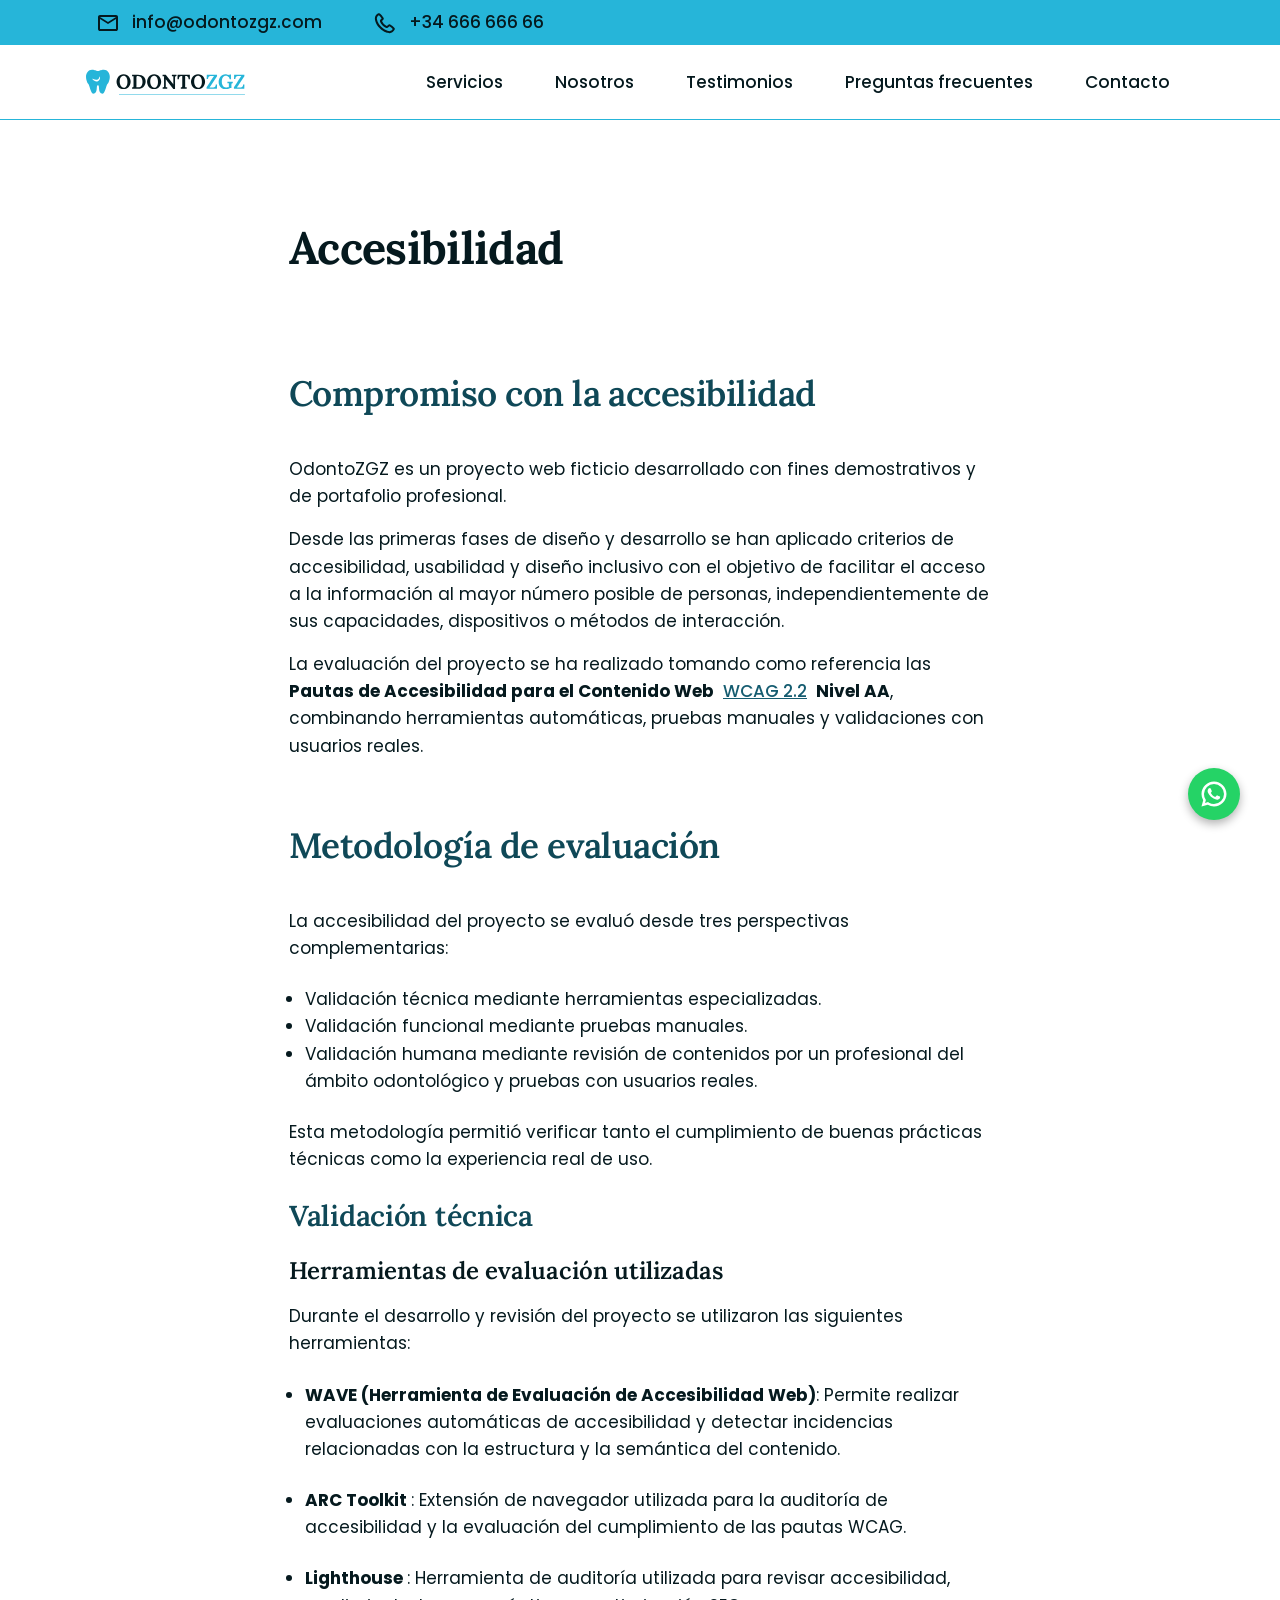
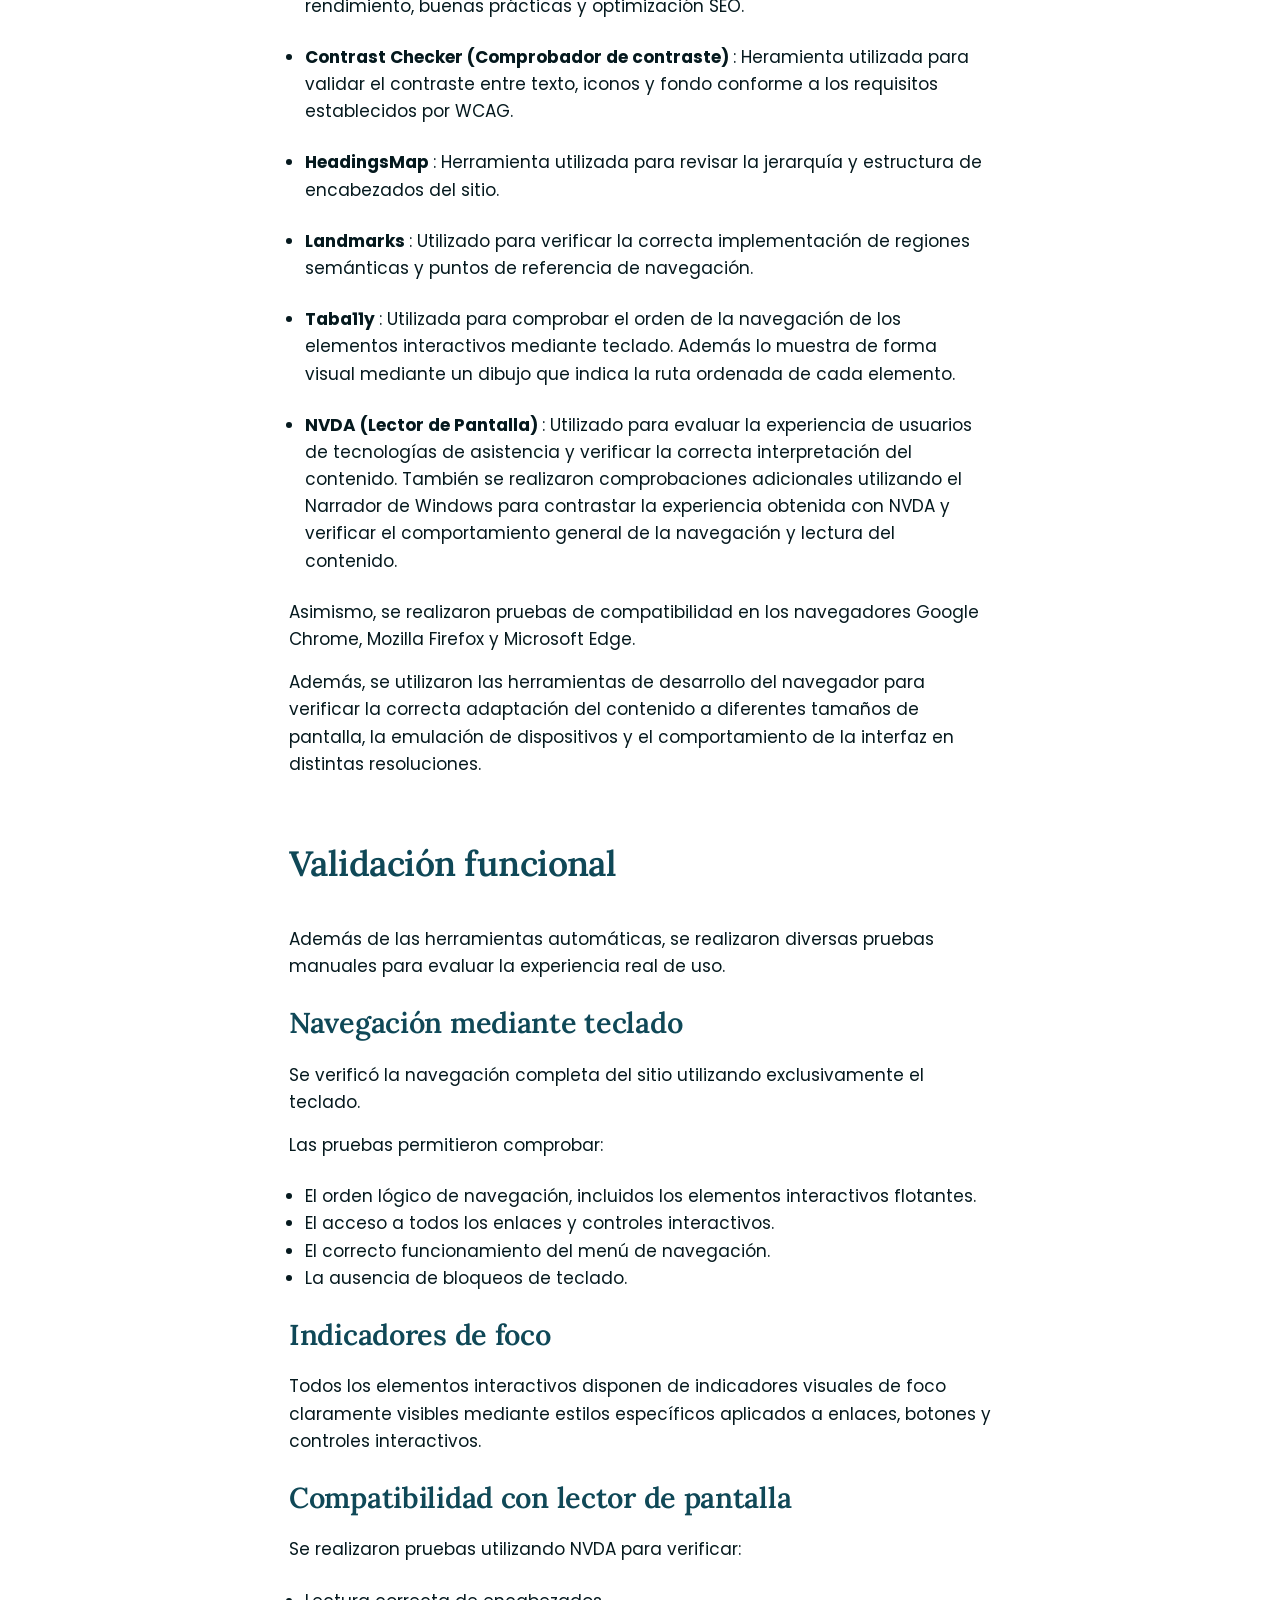
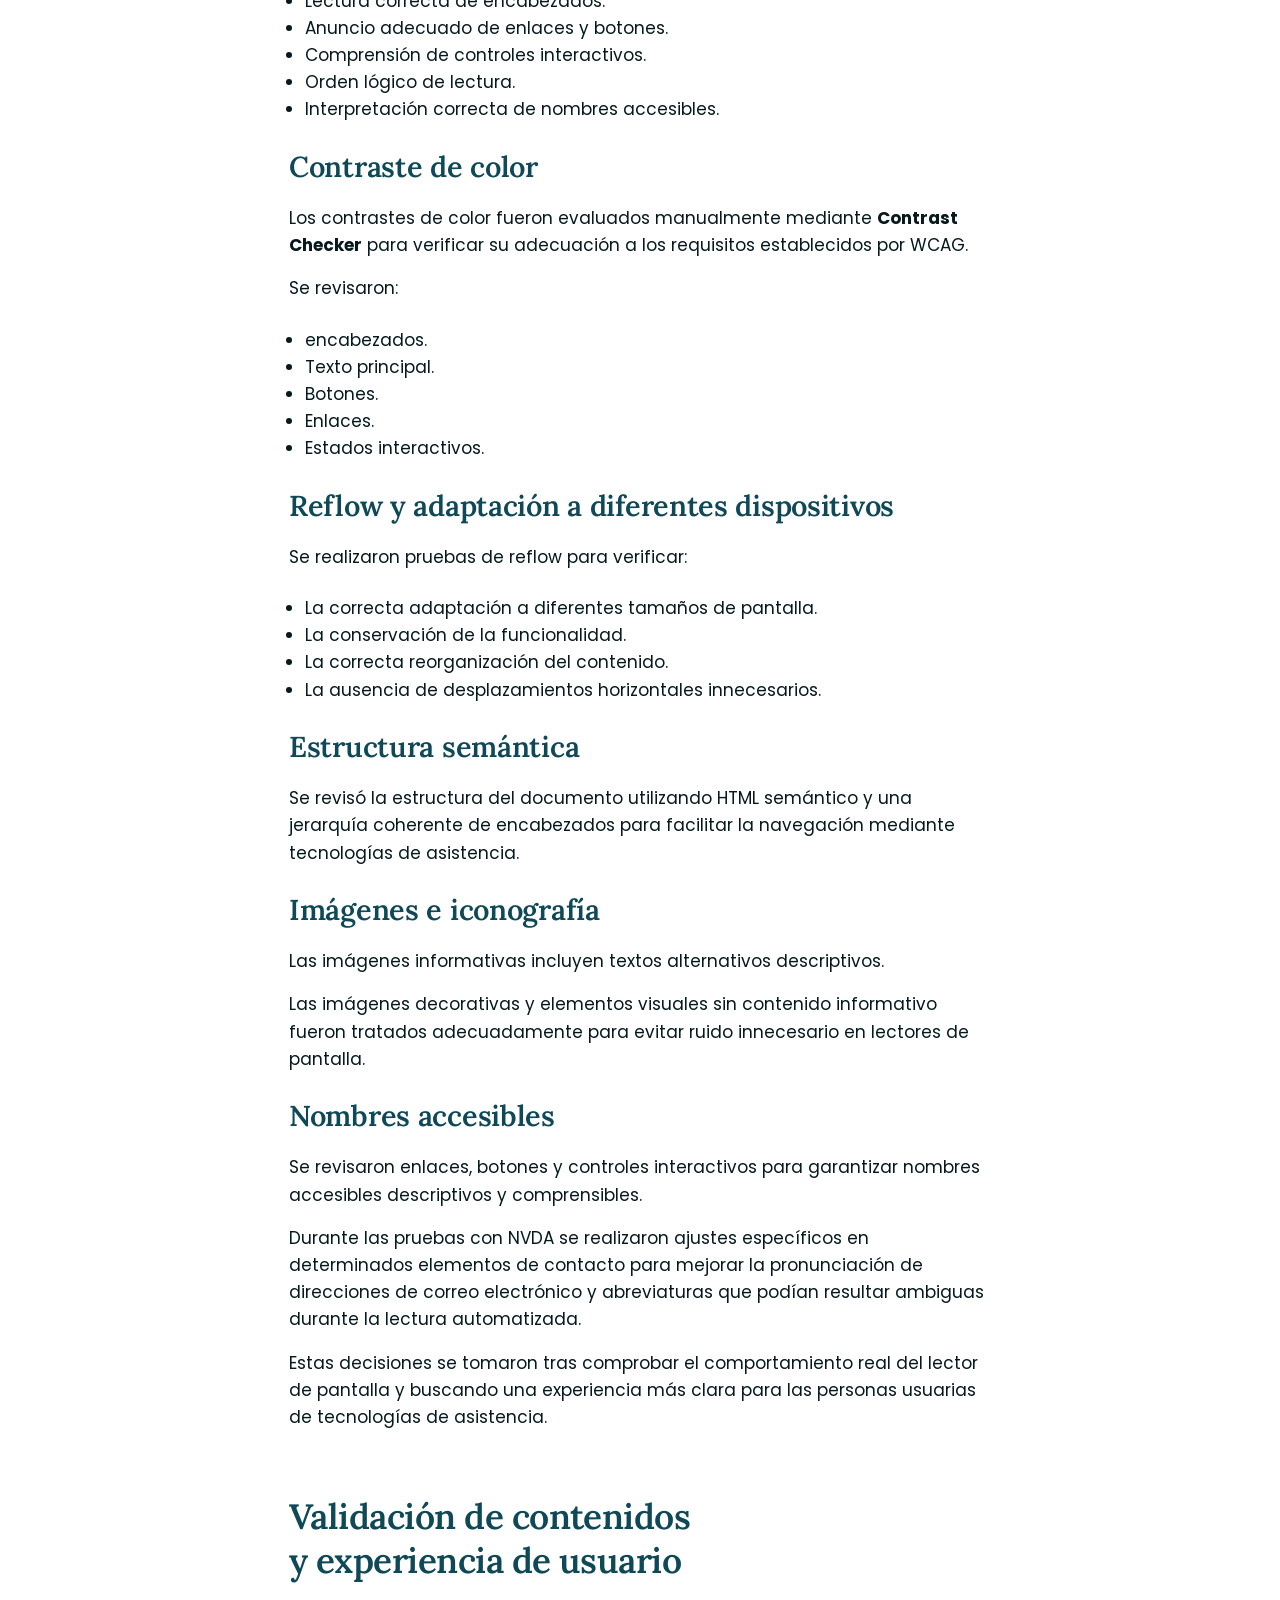
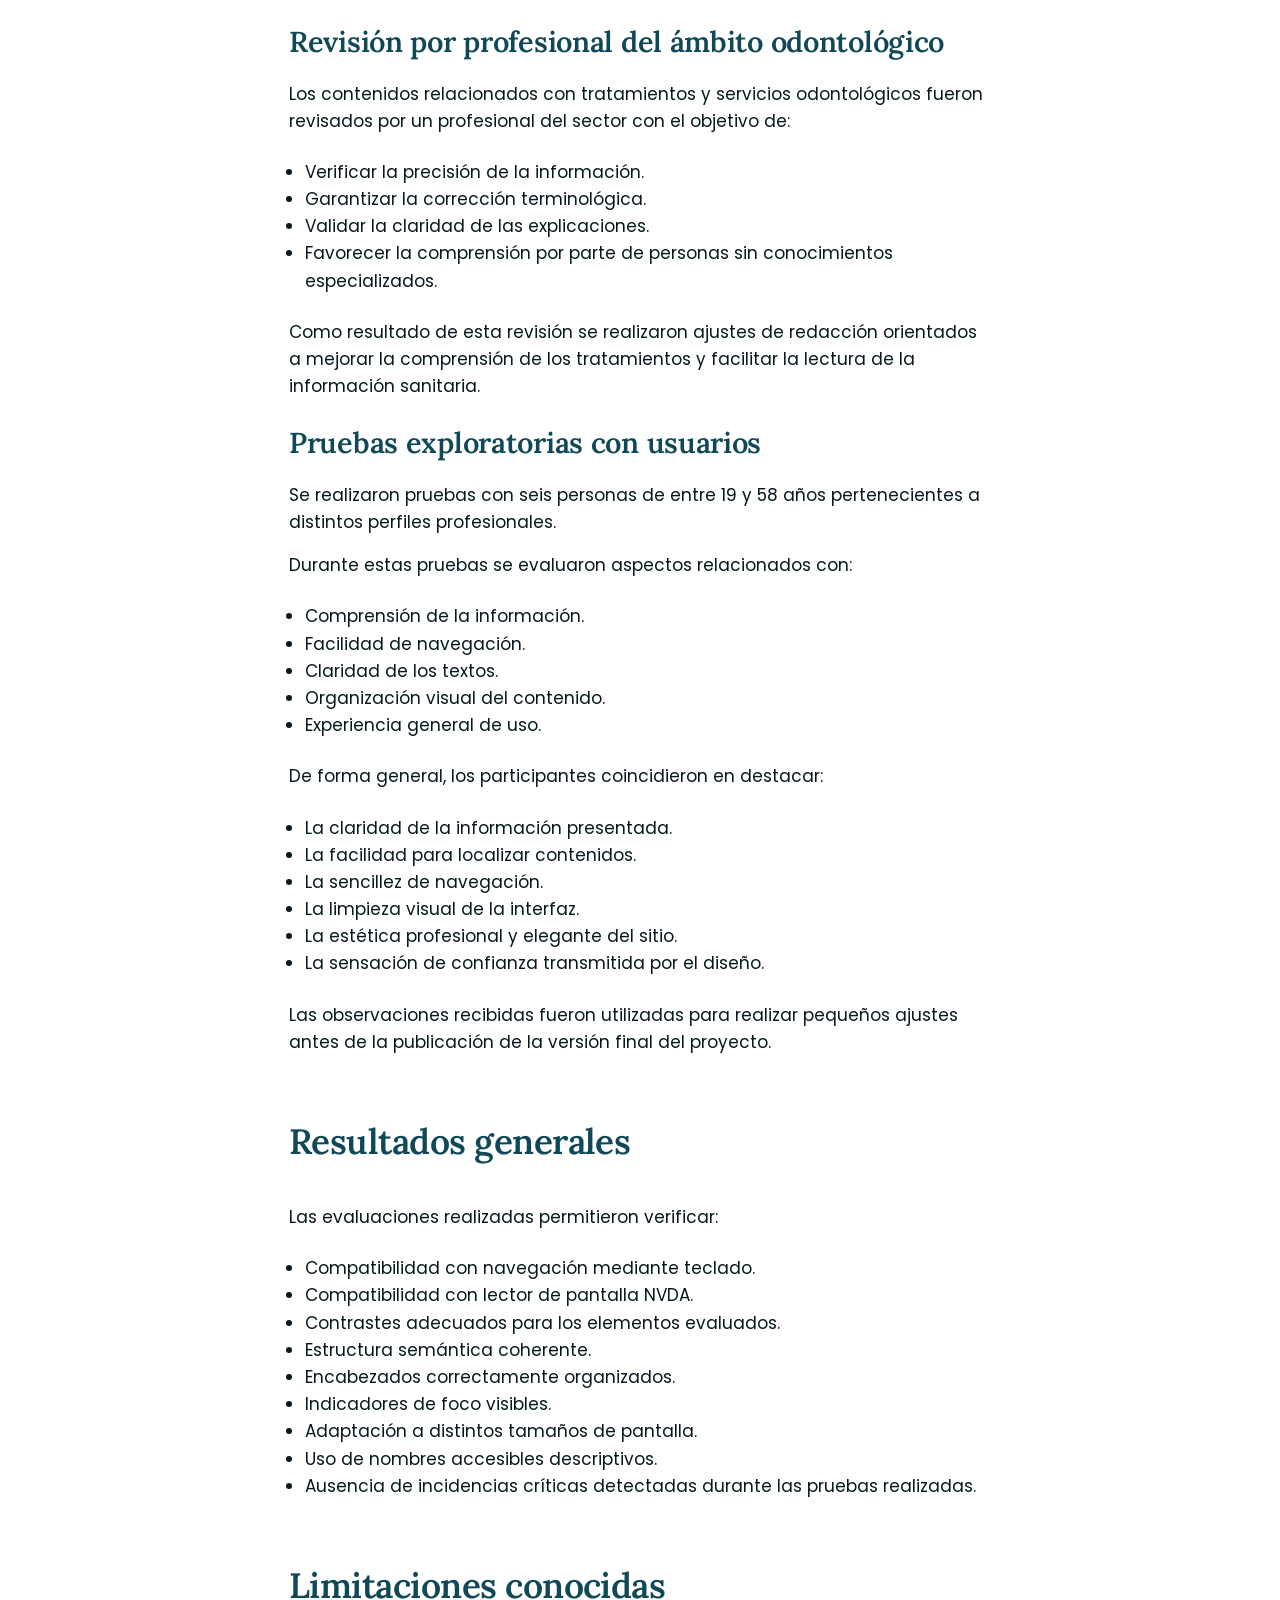
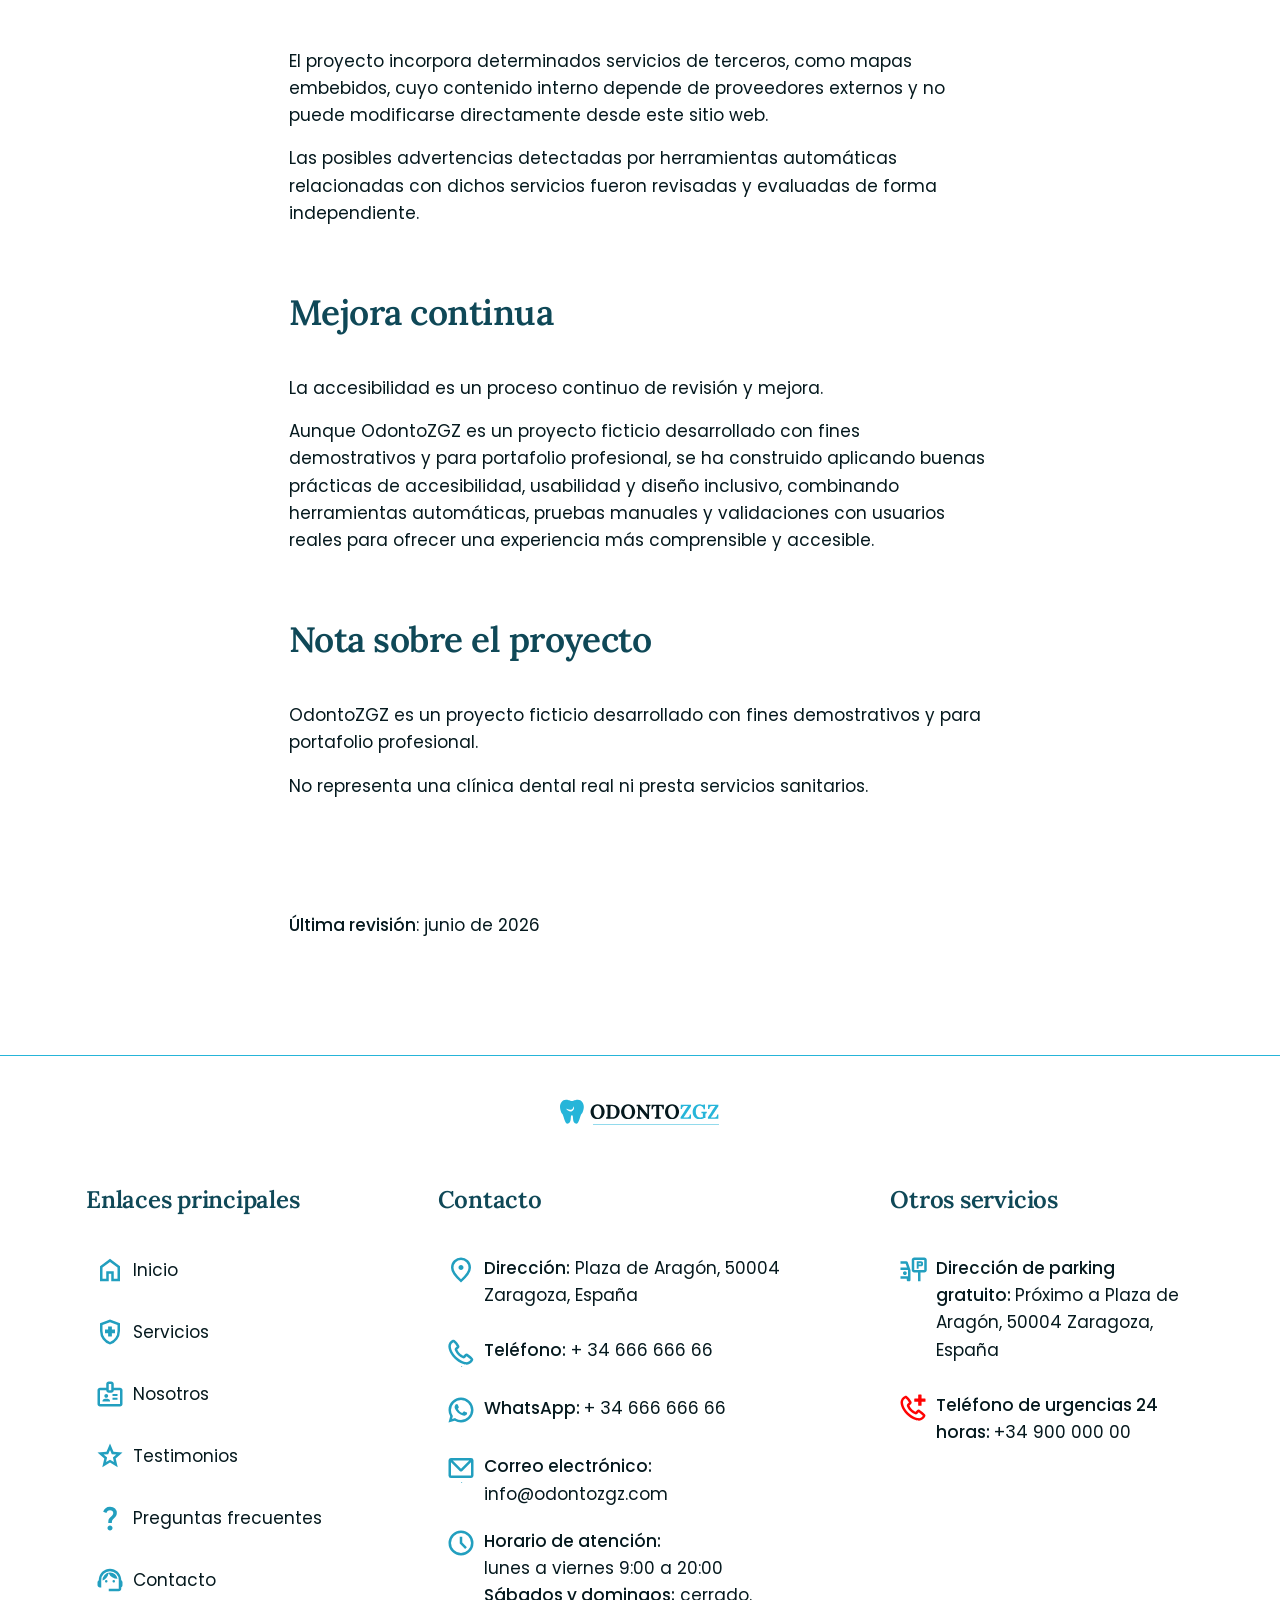
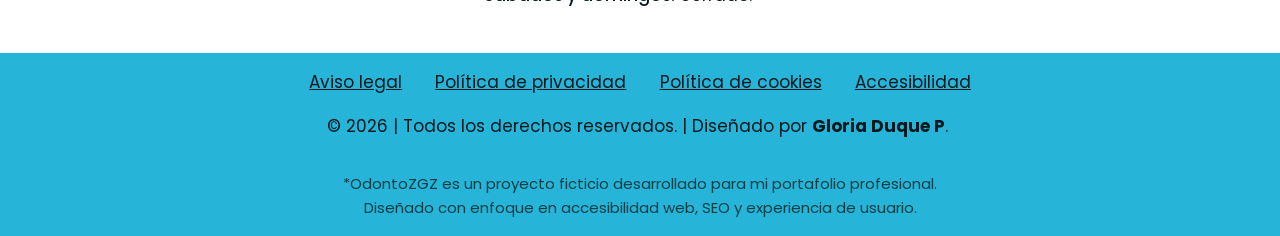
==== legales-accesibilidad/accesibilidad.html @ ca75ba1e "Add files via upload" ====
<!doctype html>
<html lang="es" class="no-js">

<head>
    <meta charset="UTF-8">
    <script>
        document.documentElement.classList.remove('no-js');
        document.documentElement.classList.add('js');
    </script>
    <meta name="viewport" content="width=device-width, initial-scale=1.0">
    <title>Accesibilidad | OdontoZGZ</title>
    <meta name="robots" content="noindex nofollow">
    <meta name="description"
        content="Proyecto web ficticio de clínica dental OdontoZGZ en Zaragoza, desarrollado para portafolio profesional de diseño UX/UI, accesilidad web, SEO y arquitectura de la información">
    <!--FAVICON-->
    <link rel="icon" type="image/png" href="../favicon-96x96.png" sizes="96x96">
    <link rel="icon" type="image/svg+xml" href="../favicon.svg">
    <link rel="shortcut icon" href="../favicon.ico">
    <link rel="apple-touch-icon" sizes="180x180" href="../apple-touch-icon.png">
    <meta name="apple-mobile-web-app-title" content="OdontoZGZ">
    <meta name="theme-color" content="#26B5D9">
    <link rel="manifest" href="../site.webmanifest">
    <!--GOOGLE FONTS-->
    <link rel="preconnect" href="https://fonts.googleapis.com">
    <link rel="preconnect" href="https://fonts.gstatic.com" crossorigin>
    <link
        href="https://fonts.googleapis.com/css2?family=Lora:ital,wght@0,400..700;1,400..700&family=Poppins:ital,wght@0,400;0,500;0,600;1,400;1,500&display=swap"
        rel="stylesheet">
    <link rel="stylesheet" href="../assets/css/styles.css">
</head>

<body id="scroll-top">
    <a class="skip-link" href="#main-content">Ir al Contenido</a>
    <header>
        <div class="header-superior">
            <div class="container">
                <div class="wrapper-enlaces-header-sup">
                    <a class="icono-enlace-header-super" href="mailto:info@odontozgz.com"
                        aria-label="Correo electrónico: info arroba odonto Z G Z punto com">
                        <img src="../assets/img/icon-correo-electronico-header.svg"
                            alt=""><span>info@odontozgz.com</span></a>
                    <a class="icono-enlace-header-super" href="tel:+3466666666">
                        <img src="../assets/img/icon-telefono-header.svg" alt=""><span class="sr-only">Teléfono:</span>
                        +34
                        666 666 66</a>
                </div>
            </div>
        </div>
        <div class="header-principal">
            <div class="container">
                <nav class="nav-principal">
                    <a class="logo" href="../index.html" aria-label="Página principal">
                        <img src="../assets/img/logo.svg" alt="OdontoZGZ" width="318" height="51">
                    </a>
                    <!--enlace icono-telefon-->
                    <div class="toggle-enlace-telef">
                        <a class="icono-enlace-tel-movil" href="tel:+3466666666"
                            aria-label="Llámanos al teléfono +34 666 666 66">
                            <svg aria-hidden="true" focusable="false" xmlns="http://www.w3.org/2000/svg" width="24"
                                height="24" viewBox="0 0 24 24">
                                <g fill="#26B5D9" fill-rule="evenodd">
                                    <path
                                        d="m12.593 23.258l-.011.002l-.071.035l-.02.004l-.014-.004l-.071-.035q-.016-.005-.024.005l-.004.01l-.017.428l.005.02l.01.013l.104.074l.015.004l.012-.004l.104-.074l.012-.016l.004-.017l-.017-.427q-.004-.016-.017-.018m.265-.113l-.013.002l-.185.093l-.01.01l-.003.011l.018.43l.005.012l.008.007l.201.093q.019.005.029-.008l.004-.014l-.034-.614q-.005-.018-.02-.022m-.715.002a.02.02 0 0 0-.027.006l-.006.014l-.034.614q.001.018.017.024l.015-.002l.201-.093l.01-.008l.004-.011l.017-.43l-.003-.012l-.01-.01z" />
                                    <path fill=""
                                        d="M8.172 15.829c3.845 3.845 7.408 4.266 8.454 4.305c1.264.046 2.554-.986 3.112-2.043c-.89-1.044-2.049-1.854-3.318-2.732c-.749.748-1.672 2.138-2.901 1.64c-.699-.281-2.425-1.076-3.933-2.585S7.283 11.18 7 10.482c-.498-1.231.896-2.156 1.645-2.905c-.878-1.29-1.674-2.479-2.716-3.324c-1.072.56-2.11 1.84-2.063 3.121c.039 1.046.46 4.609 4.306 8.455m8.38 6.304c-1.44-.053-5.521-.617-9.795-4.89c-4.273-4.274-4.836-8.354-4.89-9.795c-.08-2.196 1.602-4.329 3.545-5.162a1.47 1.47 0 0 1 1.445.159c1.608 1.173 2.717 2.95 3.67 4.342A1.504 1.504 0 0 1 10.35 8.7l-1.356 1.357C9.309 10.752 9.95 11.95 11 13s2.248 1.691 2.944 2.006l1.355-1.356a1.5 1.5 0 0 1 1.918-.171c1.42.984 3.088 2.077 4.304 3.634a1.47 1.47 0 0 1 .189 1.485c-.837 1.953-2.955 3.616-5.158 3.535" />
                                </g>
                            </svg><span class="contact-link-header">Llámanos</span></a>
                        <button class="menu-toggle" aria-expanded="false" aria-controls="nav-list"
                            aria-label="Abrir menú">
                            <svg class="icon-burguer" aria-hidden="true" focusable="false" role="presentation"
                                xmlns="http://www.w3.org/2000/svg" height="1.5rem" viewBox="0 -960 960 960"
                                width="1.5rem" fill="#021518">
                                <path d="M120-240v-80h720v80H120Zm0-200v-80h720v80H120Zm0-200v-80h720v80H120Z" />
                            </svg>
                            <svg class="icon-close" aria-hidden="true" focusable="false"
                                xmlns="http://www.w3.org/2000/svg" height="1.5rem" viewBox="0 -960 960 960"
                                width="1.5rem" fill="#021518">
                                <path
                                    d="m256-200-56-56 224-224-224-224 56-56 224 224 224-224 56 56-224 224 224 224-56 56-224-224-224 224Z" />
                            </svg>
                        </button>
                    </div>

                    <ul id="nav-list" class="nav-links">
                        <li class="item-inicio">
                            <a class="nav-menu-principal" href="../index.html">Inicio</a>
                        </li>
                        <li>
                            <a class="nav-menu-principal" href="../index.html#servicios">Servicios</a>
                        </li>
                        <li>
                            <a class="nav-menu-principal" href="../index.html#nosotros">Nosotros</a>
                        </li>
                        <li>
                            <a class="nav-menu-principal" href="../index.html#testimonios">Testimonios</a>
                        </li>
                        <li>
                            <a class="nav-menu-principal" href="../index.html#faq">Preguntas frecuentes</a>
                        </li>
                        <li>
                            <a class="nav-menu-principal" href="../index.html#contacto">Contacto</a>
                        </li>
                    </ul>
                </nav>
            </div>
        </div>
    </header>
    <main id="main-content" tabindex="-1">
        <div class="container-legales">
            <h1 class="titulo-legal">Accesibilidad</h1>
            <div>
                <h2 class="titulo-legal">Compromiso con la accesibilidad</h2>
                <p>OdontoZGZ es un proyecto web ficticio desarrollado con fines demostrativos y de portafolio
                    profesional.
                </p>
                <p>Desde las primeras fases de diseño y desarrollo se han aplicado criterios de accesibilidad,
                    usabilidad y
                    diseño
                    inclusivo con el objetivo de facilitar el acceso a la información al mayor número posible de
                    personas,
                    independientemente de sus capacidades, dispositivos o métodos de interacción.</p>
                <p>
                    La evaluación del proyecto se ha realizado tomando como referencia las
                    <strong>Pautas de Accesibilidad para el Contenido Web</strong>
                    <a class="enlace-legal-contenido" href="https://www.w3.org/TR/WCAG22/"
                        aria-label="WCAG 2.2, se abre en una nueva pestaña" target="_blank"
                        rel="noreferrer noopener">WCAG 2.2</a> <strong>Nivel AA</strong>, combinando
                    herramientas
                    automáticas, pruebas manuales y validaciones con usuarios reales.
                </p>
                <h2 class="titulo-legal">Metodología de evaluación</h2>
                <p>La accesibilidad del proyecto se evaluó desde tres perspectivas complementarias:
                </p>
                <ul class="lista-legal">
                    <li>Validación técnica mediante herramientas especializadas.</li>
                    <li>Validación funcional mediante pruebas manuales.</li>
                    <li>Validación humana mediante revisión de contenidos por un profesional del ámbito odontológico y
                        pruebas con usuarios
                        reales.</li>
                </ul>
                <p>Esta metodología permitió verificar tanto el cumplimiento de buenas prácticas técnicas como la
                    experiencia real de uso.
                </p>
                <h3>Validación técnica
                </h3>
                <h4>Herramientas de evaluación utilizadas</h4>
                Durante el desarrollo y revisión del proyecto se utilizaron las siguientes herramientas:
                <ul class="lista-herramientas lista-legal">
                    <li class="item-herramienta">
                        <strong>WAVE (Herramienta de Evaluación de Accesibilidad Web)</strong>:
                        Permite realizar evaluaciones automáticas de accesibilidad y detectar incidencias relacionadas
                        con la estructura y
                        la semántica del contenido.
                    </li>
                    <li class="item-herramienta">
                        <strong>
                            ARC Toolkit
                        </strong>:
                        Extensión de navegador utilizada para la auditoría de accesibilidad y la evaluación del
                        cumplimiento de las pautas WCAG.

                    </li>
                    <li class="item-herramienta">
                        <strong>
                            Lighthouse
                        </strong>:
                        Herramienta de auditoría utilizada para revisar accesibilidad,
                        rendimiento, buenas prácticas y optimización SEO.

                    </li>
                    <li class="item-herramienta">
                        <strong>
                            Contrast Checker (Comprobador de contraste)
                        </strong>:
                        Heramienta utilizada para validar el contraste entre texto, iconos y fondo conforme a los
                        requisitos establecidos por WCAG.

                    </li>
                    <li class="item-herramienta">
                        <strong>
                            HeadingsMap
                        </strong>:
                        Herramienta utilizada para revisar la jerarquía y estructura de
                        encabezados del sitio.

                    </li>
                    <li class="item-herramienta">
                        <strong>
                            Landmarks
                        </strong>:
                        Utilizado para verificar la correcta implementación de regiones
                        semánticas y puntos de referencia de navegación.

                    </li>
                    <li class="item-herramienta">
                        <strong>
                            Taba11y
                        </strong>:
                        Utilizada para comprobar el orden de la navegación de los elementos interactivos
                        mediante
                        teclado. Además lo muestra de forma visual mediante un dibujo que indica la ruta
                        ordenada de
                        cada elemento.

                    </li>
                    <li class="item-herramienta">
                        <strong>
                            NVDA (Lector de Pantalla)
                        </strong>:
                        Utilizado para evaluar la
                        experiencia de usuarios de tecnologías de asistencia y verificar la
                        correcta interpretación del contenido. También se realizaron comprobaciones adicionales
                        utilizando el Narrador de Windows para
                        contrastar la experiencia obtenida con NVDA y verificar el comportamiento general de la
                        navegación y lectura del contenido.
                    </li>

                </ul>

                <p>Asimismo, se realizaron pruebas de compatibilidad en los navegadores Google Chrome, Mozilla Firefox y
                    Microsoft Edge.</p>
                <p>Además, se utilizaron las herramientas de desarrollo del navegador para verificar la correcta
                    adaptación del contenido a
                    diferentes tamaños de pantalla, la emulación de dispositivos y el comportamiento de la interfaz en
                    distintas
                    resoluciones.</p>
                <h2 class="titulo-legal">Validación funcional</h2>
                <p>Además de las herramientas automáticas, se realizaron diversas pruebas manuales para evaluar la
                    experiencia real de uso.</p>
                <h3>Navegación mediante teclado
                </h3>
                <p>Se verificó la navegación completa del sitio utilizando exclusivamente el teclado.</p>
                <p>Las pruebas permitieron comprobar:
                </p>
                <ul class="lista-legal">
                    <li>El orden lógico de navegación, incluidos los elementos interactivos flotantes.
                    </li>
                    <li>El acceso a todos los enlaces y controles interactivos.
                    </li>
                    <li>El correcto funcionamiento del menú de navegación.
                    </li>
                    <li>La ausencia de bloqueos de teclado.</li>

                </ul>
                <h3>Indicadores de foco
                </h3>
                <p>Todos los elementos interactivos disponen de indicadores visuales de foco claramente visibles
                    mediante estilos
                    específicos aplicados a enlaces, botones y controles interactivos.
                </p>
                <h3>Compatibilidad con lector de pantalla</h3>

                <p>Se realizaron pruebas utilizando NVDA para verificar:
                </p>
                <ul class="lista-legal">
                    <li>Lectura correcta de encabezados.
                    </li>
                    <li>Anuncio adecuado de enlaces y botones.</li>
                    <li>Comprensión de controles interactivos.</li>
                    <li>Orden lógico de lectura.</li>
                    <li>Interpretación correcta de nombres accesibles.</li>
                </ul>
                <h3>Contraste de color</h3>
                <p>Los contrastes de color fueron evaluados manualmente mediante <strong>Contrast Checker</strong> para
                    verificar su adecuación a los
                    requisitos establecidos por WCAG.
                </p>
                <p>Se revisaron:</p>
                <ul class="lista-legal">
                    <li>encabezados.</li>
                    <li>Texto principal.</li>
                    <li>Botones.</li>
                    <li>Enlaces.</li>
                    <li>Estados interactivos.</li>
                </ul>
                <h3>Reflow y adaptación a diferentes dispositivos
                </h3>
                <p>Se realizaron pruebas de reflow para verificar:
                </p>
                <ul class="lista-legal">
                    <li>La correcta adaptación a diferentes tamaños de pantalla.</li>
                    <li>La conservación de la funcionalidad.
                    </li>
                    <li>La correcta reorganización del contenido.
                    </li>
                    <li>La ausencia de desplazamientos horizontales innecesarios.
                    </li>
                </ul>
                <h3>Estructura semántica</h3>
                <p>Se revisó la estructura del documento utilizando HTML semántico y una jerarquía coherente de
                    encabezados para facilitar
                    la navegación mediante tecnologías de asistencia.
                </p>
                <h3>Imágenes e iconografía
                </h3>
                <p>Las imágenes informativas incluyen textos alternativos descriptivos.
                </p>
                <p>Las imágenes decorativas y elementos visuales sin contenido informativo fueron tratados adecuadamente
                    para evitar ruido
                    innecesario en lectores de pantalla.
                </p>
                <h3>Nombres accesibles</h3>
                <p>Se revisaron enlaces, botones y controles interactivos para garantizar nombres accesibles
                    descriptivos y comprensibles.</p>
                <p>Durante las pruebas con NVDA se realizaron ajustes específicos en determinados elementos de contacto
                    para mejorar la
                    pronunciación de direcciones de correo electrónico y abreviaturas que podían resultar ambiguas
                    durante la lectura
                    automatizada.</p>
                <p>Estas decisiones se tomaron tras comprobar el comportamiento real del lector de pantalla y buscando
                    una experiencia más
                    clara para las personas usuarias de tecnologías de asistencia.
                </p>
                <h2 class="titulo-legal">Validación de contenidos y experiencia de usuario
                </h2>
                <h3>Revisión por profesional del ámbito odontológico</h3>
                <p>Los contenidos relacionados con tratamientos y servicios odontológicos fueron revisados por un
                    profesional del sector
                    con el objetivo de:
                </p>
                <ul class="lista-legal">
                    <li>Verificar la precisión de la información.
                    </li>
                    <li>Garantizar la corrección terminológica.
                    </li>
                    <li>Validar la claridad de las explicaciones.</li>
                    <li>Favorecer la comprensión por parte de personas sin conocimientos especializados.
                    </li>
                </ul>
                <p>Como resultado de esta revisión se realizaron ajustes de redacción orientados a mejorar la
                    comprensión de los
                    tratamientos y facilitar la lectura de la información sanitaria.
                </p>
                <h3>Pruebas exploratorias con usuarios
                </h3>
                <p>Se realizaron pruebas con seis personas de entre 19 y 58 años pertenecientes a distintos perfiles
                    profesionales.
                </p>
                <p>Durante estas pruebas se evaluaron aspectos relacionados con:
                </p>
                <ul class="lista-legal">
                    <li>Comprensión de la información.
                    </li>
                    <li>Facilidad de navegación.
                    </li>
                    <li>Claridad de los textos.
                    </li>
                    <li>Organización visual del contenido.</li>
                    <li>Experiencia general de uso.
                    </li>
                </ul>
                <p>De forma general, los participantes coincidieron en destacar:
                </p>
                <ul class="lista-legal">
                    <li>La claridad de la información presentada.
                    </li>
                    <li>La facilidad para localizar contenidos.</li>
                    <li>La sencillez de navegación.</li>
                    <li>La limpieza visual de la interfaz.</li>
                    <li>La estética profesional y elegante del sitio.</li>
                    <li>La sensación de confianza transmitida por el diseño.</li>
                </ul>
                <p>Las observaciones recibidas fueron utilizadas para realizar pequeños ajustes antes de la publicación
                    de la versión final
                    del proyecto.
                </p>
                <h2 class="titulo-legal">Resultados generales
                </h2>
                <p>Las evaluaciones realizadas permitieron verificar:
                </p>
                <ul class="lista-legal">
                    <li>Compatibilidad con navegación mediante teclado.</li>
                    <li>Compatibilidad con lector de pantalla NVDA.</li>
                    <li>Contrastes adecuados para los elementos evaluados.
                    </li>
                    <li>Estructura semántica coherente.</li>
                    <li>Encabezados correctamente organizados.
                    </li>
                    <li>Indicadores de foco visibles.
                    </li>
                    <li>Adaptación a distintos tamaños de pantalla.</li>
                    <li>Uso de nombres accesibles descriptivos.</li>
                    <li>Ausencia de incidencias críticas detectadas durante las pruebas realizadas.
                    </li>
                </ul>
                <h2 class="titulo-legal">Limitaciones conocidas</h2>
                <p>El proyecto incorpora determinados servicios de terceros, como mapas embebidos, cuyo contenido
                    interno depende de
                    proveedores externos y no puede modificarse directamente desde este sitio web.
                </p>
                <p>Las posibles advertencias detectadas por herramientas automáticas relacionadas con dichos servicios
                    fueron revisadas y
                    evaluadas de forma independiente.
                </p>
                <h2 class="titulo-legal">Mejora continua</h2>
                <p>La accesibilidad es un proceso continuo de revisión y mejora.
                </p>
                <p>Aunque OdontoZGZ es un proyecto ficticio desarrollado con fines demostrativos y para portafolio
                    profesional, se ha construido
                    aplicando buenas prácticas de accesibilidad, usabilidad y diseño inclusivo, combinando herramientas
                    automáticas, pruebas
                    manuales y validaciones con usuarios reales para ofrecer una experiencia más comprensible y
                    accesible.</p>
                <h2 class="titulo-legal">Nota sobre el proyecto
                </h2>
                <p>OdontoZGZ es un proyecto ficticio desarrollado con fines demostrativos y para portafolio profesional.
                </p>
                <p>No representa una clínica dental real ni presta servicios sanitarios.
                </p>

            </div>
            <p>
                <span class="fecha-revision">Última revisión</span>:
                <time datetime="2026-06">junio de 2026</time>
            </p>
        </div>

    </main>
    <footer class="footer-principal footer-legales-accesib">
        <img class="logo-footer" src="../assets/img/logo.svg" alt="" width="160">
        <div class="container">

            <h2 class="sr-only">Información del sitio</h2>

            <div class="enlac-prinp-contac-footer">

                <nav class="nav-footer" aria-label="Navegación del pie">
                    <div class="enlaces-nav-footer">
                        <h3 class="titulo-nav-footer">Enlaces principales</h3>
                        <ul class="menu-principal-footer">
                            <li class="item-menu-princip-footer">
                                <a href="../index.html" class="link-footer">
                                    <svg class="icon-primary" aria-hidden="true" focusable="false"
                                        xmlns="http://www.w3.org/2000/svg" height="24" viewBox="0 -960 960 960"
                                        width="24" fill="#1f1f1f">
                                        <path
                                            d="M240-200h120v-240h240v240h120v-360L480-740 240-560v360Zm-80 80v-480l320-240 320 240v480H520v-240h-80v240H160Zm320-350Z" />
                                    </svg><span>Inicio</span></a>
                            </li>
                            <li class="item-menu-princip-footer">
                                <a href="../index.html#servicios" class="link-footer">
                                    <svg class="icon-primary" aria-hidden="true" focusable="false"
                                        xmlns="http://www.w3.org/2000/svg" height="24" viewBox="0 -960 960 960"
                                        width="24" fill="#1f1f1f">
                                        <path
                                            d="M420-340h120v-100h100v-120H540v-100H420v100H320v120h100v100Zm60 260q-139-35-229.5-159.5T160-516v-244l320-120 320 120v244q0 152-90.5 276.5T480-80Zm0-84q104-33 172-132t68-220v-189l-240-90-240 90v189q0 121 68 220t172 132Zm0-316Z" />
                                    </svg><span>Servicios</span></a>
                            </li>
                            <li class="item-menu-princip-footer">
                                <a href="../index.html#nosotros" class="link-footer">
                                    <svg class="icon-primary" aria-hidden="true" focusable="false"
                                        xmlns="http://www.w3.org/2000/svg" height="24" viewBox="0 -960 960 960"
                                        width="24" fill="#1f1f1f">
                                        <path
                                            d="M160-80q-33 0-56.5-23.5T80-160v-440q0-33 23.5-56.5T160-680h200v-120q0-33 23.5-56.5T440-880h80q33 0 56.5 23.5T600-800v120h200q33 0 56.5 23.5T880-600v440q0 33-23.5 56.5T800-80H160Zm0-80h640v-440H600q0 33-23.5 56.5T520-520h-80q-33 0-56.5-23.5T360-600H160v440Zm80-80h240v-18q0-17-9.5-31.5T444-312q-20-9-40.5-13.5T360-330q-23 0-43.5 4.5T276-312q-17 8-26.5 22.5T240-258v18Zm320-60h160v-60H560v60Zm-157.5-77.5Q420-395 420-420t-17.5-42.5Q385-480 360-480t-42.5 17.5Q300-445 300-420t17.5 42.5Q335-360 360-360t42.5-17.5ZM560-420h160v-60H560v60ZM440-600h80v-200h-80v200Zm40 220Z" />
                                    </svg>
                                    <span>Nosotros</span></a>
                            </li>
                            <li class="item-menu-princip-footer">
                                <a href="../index.html#testimonios" class="link-footer">
                                    <svg class="icon-primary" aria-hidden="true" focusable="false"
                                        xmlns="http://www.w3.org/2000/svg" height="24" viewBox="0 -960 960 960"
                                        width="24" fill="#1f1f1f">
                                        <path
                                            d="m354-287 126-76 126 77-33-144 111-96-146-13-58-136-58 135-146 13 111 97-33 143ZM233-120l65-281L80-590l288-25 112-265 112 265 288 25-218 189 65 281-247-149-247 149Zm247-350Z" />
                                    </svg>
                                    <span>Testimonios</span></a>
                            </li>
                            <li class="item-menu-princip-footer">
                                <a href="../index.html#faq" class="link-footer">
                                    <svg class="icon-primary" aria-hidden="true" focusable="false"
                                        xmlns="http://www.w3.org/2000/svg" height="24" viewBox="0 -960 960 960"
                                        width="24" fill="#1f1f1f">
                                        <path
                                            d="M424-320q0-81 14.5-116.5T500-514q41-36 62.5-62.5T584-637q0-41-27.5-68T480-732q-51 0-77.5 31T365-638l-103-44q21-64 77-111t141-47q105 0 161.5 58.5T698-641q0 50-21.5 85.5T609-475q-49 47-59.5 71.5T539-320H424Zm56 240q-33 0-56.5-23.5T400-160q0-33 23.5-56.5T480-240q33 0 56.5 23.5T560-160q0 33-23.5 56.5T480-80Z" />
                                    </svg>
                                    <span>Preguntas frecuentes</span></a>
                            </li>
                            <li class="item-menu-princip-footer">
                                <a href="../index.html#contacto" class="link-footer">
                                    <svg class="icon-primary" aria-hidden="true" focusable="false"
                                        xmlns="http://www.w3.org/2000/svg" height="24" viewBox="0 -960 960 960"
                                        width="24" fill="#1f1f1f">
                                        <path
                                            d="M440-120v-80h320v-284q0-117-81.5-198.5T480-764q-117 0-198.5 81.5T200-484v244h-40q-33 0-56.5-23.5T80-320v-80q0-21 10.5-39.5T120-469l3-53q8-68 39.5-126t79-101q47.5-43 109-67T480-840q68 0 129 24t109 66.5Q766-707 797-649t40 126l3 52q19 9 29.5 27t10.5 38v92q0 20-10.5 38T840-249v49q0 33-23.5 56.5T760-120H440ZM331.5-411.5Q320-423 320-440t11.5-28.5Q343-480 360-480t28.5 11.5Q400-457 400-440t-11.5 28.5Q377-400 360-400t-28.5-11.5Zm240 0Q560-423 560-440t11.5-28.5Q583-480 600-480t28.5 11.5Q640-457 640-440t-11.5 28.5Q617-400 600-400t-28.5-11.5ZM241-462q-7-106 64-182t177-76q89 0 156.5 56.5T720-519q-91-1-167.5-49T435-698q-16 80-67.5 142.5T241-462Z" />
                                    </svg>
                                    <span>Contacto</span></a>
                            </li>
                        </ul>
                    </div>
                </nav>
                <section class="contacto-footer">
                    <h3>Contacto</h3>
                    <address class="enlaces-contacto-footer">
                        <ul class="lista-contacto">

                            <!-- Dirección Física -->

                            <li><a class="link-contacto" href="https://maps.app.goo.gl/fbZkfuw5oKSmPvdQ9"
                                    target="_blank" rel="noopener noreferrer">
                                    <svg class="icon-primary" aria-hidden="true" focusable="false"
                                        xmlns="http://www.w3.org/2000/svg" width="24" height="24"
                                        viewBox="0 -960 960 960" fill="#229FBF">
                                        <path
                                            d="M536.5-503.5Q560-527 560-560t-23.5-56.5Q513-640 480-640t-56.5 23.5Q400-593 400-560t23.5 56.5Q447-480 480-480t56.5-23.5ZM480-186q122-112 181-203.5T720-552q0-109-69.5-178.5T480-800q-101 0-170.5 69.5T240-552q0 71 59 162.5T480-186Zm0 106Q319-217 239.5-334.5T160-552q0-150 96.5-239T480-880q127 0 223.5 89T800-552q0 100-79.5 217.5T480-80Zm0-480Z" />
                                    </svg>
                                    <div><span class="label-address">Dirección:</span>
                                        <span>Plaza de Aragón, 50004 Zaragoza, España</span>
                                    </div>
                                </a>
                            </li>

                            <!-- Teléfono -->
                            <li>
                                <a class="link-contacto" href="tel:+34666666666">
                                    <svg class="icon-primary" aria-hidden="true" focusable="false"
                                        xmlns="http://www.w3.org/2000/svg" width="24" height="24" viewBox="0 0 24 24">
                                        <g fill-rule="evenodd">
                                            <path
                                                d="m12.593 23.258l-.011.002l-.071.035l-.02.004l-.014-.004l-.071-.035q-.016-.005-.024.005l-.004.01l-.017.428l.005.02l.01.013l.104.074l.015.004l.012-.004l.104-.074l.012-.016l.004-.017l-.017-.427q-.004-.016-.017-.018m.265-.113l-.013.002l-.185.093l-.01.01l-.003.011l.018.43l.005.012l.008.007l.201.093q.019.005.029-.008l.004-.014l-.034-.614q-.005-.018-.02-.022m-.715.002a.02.02 0 0 0-.027.006l-.006.014l-.034.614q.001.018.017.024l.015-.002l.201-.093l.01-.008l.004-.011l.017-.43l-.003-.012l-.01-.01z" />
                                            <path
                                                d="M8.172 15.829c3.845 3.845 7.408 4.266 8.454 4.305c1.264.046 2.554-.986 3.112-2.043c-.89-1.044-2.049-1.854-3.318-2.732c-.749.748-1.672 2.138-2.901 1.64c-.699-.281-2.425-1.076-3.933-2.585S7.283 11.18 7 10.482c-.498-1.231.896-2.156 1.645-2.905c-.878-1.29-1.674-2.479-2.716-3.324c-1.072.56-2.11 1.84-2.063 3.121c.039 1.046.46 4.609 4.306 8.455m8.38 6.304c-1.44-.053-5.521-.617-9.795-4.89c-4.273-4.274-4.836-8.354-4.89-9.795c-.08-2.196 1.602-4.329 3.545-5.162a1.47 1.47 0 0 1 1.445.159c1.608 1.173 2.717 2.95 3.67 4.342A1.504 1.504 0 0 1 10.35 8.7l-1.356 1.357C9.309 10.752 9.95 11.95 11 13s2.248 1.691 2.944 2.006l1.355-1.356a1.5 1.5 0 0 1 1.918-.171c1.42.984 3.088 2.077 4.304 3.634a1.47 1.47 0 0 1 .189 1.485c-.837 1.953-2.955 3.616-5.158 3.535" />
                                        </g>
                                    </svg>
                                    <div>
                                        <span class="label-address">Teléfono:</span>
                                        <span>+&nbsp;34&nbsp;666&nbsp;666&nbsp;66</span>
                                    </div>

                                </a>
                            </li>

                            <!-- WhatsApp -->
                            <li>
                                <a class="link-contacto"
                                    href="https://wa.me/3466666666?text=Hola+,+me+gustaría+reservar+una+cita.%0AGracias."
                                    target="_blank" rel="noopener noreferrer">
                                    <svg class="icon-primary" aria-hidden="true" focusable="false"
                                        xmlns="http://www.w3.org/2000/svg" width="1.5rem" height="1.5rem"
                                        viewBox="0 0 24 24">
                                        <path
                                            d="m7.254 18.494l.724.423A7.95 7.95 0 0 0 12.001 20a8 8 0 1 0-8-8a7.95 7.95 0 0 0 1.084 4.024l.422.724l-.653 2.401zM2.005 22l1.352-4.968A9.95 9.95 0 0 1 2.001 12c0-5.523 4.477-10 10-10s10 4.477 10 10s-4.477 10-10 10a9.95 9.95 0 0 1-5.03-1.355zM8.392 7.308q.202-.014.403-.004q.081.006.162.016c.159.018.334.115.393.249q.447 1.015.868 2.04c.062.152.025.347-.093.537c-.06.097-.154.233-.263.372c-.113.145-.356.411-.356.411s-.099.118-.061.265c.014.056.06.137.102.205l.059.095c.256.427.6.86 1.02 1.268c.12.116.237.235.363.346c.468.413.998.75 1.57 1l.005.002c.085.037.128.057.252.11q.093.039.191.066q.036.01.073.011a.35.35 0 0 0 .295-.142c.723-.876.79-.933.795-.933v.002a.48.48 0 0 1 .378-.127q.092.004.177.04c.531.243 1.4.622 1.4.622l.582.261c.098.047.187.158.19.265c.004.067.01.175-.013.373c-.032.259-.11.57-.188.733a1.2 1.2 0 0 1-.21.302a2.4 2.4 0 0 1-.33.288q-.124.092-.125.09a5 5 0 0 1-.383.22a2 2 0 0 1-.833.23c-.185.01-.37.024-.556.014c-.008 0-.568-.087-.568-.087a9.45 9.45 0 0 1-3.84-2.046c-.226-.199-.436-.413-.65-.626c-.888-.885-1.561-1.84-1.97-2.742a3.5 3.5 0 0 1-.33-1.413a2.73 2.73 0 0 1 .565-1.68c.073-.094.142-.192.261-.305c.126-.12.207-.184.294-.228a1 1 0 0 1 .371-.1" />
                                    </svg>
                                    <div>
                                        <span class="label-address">WhatsApp: </span>
                                        <span>
                                            +&nbsp;34&nbsp;666&nbsp;666&nbsp;66&nbsp;
                                        </span>
                                        <span class="sr-only">
                                            (se abre en una nueva ventana)
                                        </span>
                                    </div>
                                </a>
                            </li>

                            <!-- Correo Electrónico -->
                            <li>
                                <a class="link-contacto" href="mailto:info@odontozgz.com"
                                    aria-label="Correo electrónico:  info arroba odonto Z G Z punto com">
                                    <svg class="icon-primary" aria-hidden="true" focusable="false"
                                        xmlns="http://www.w3.org/2000/svg" width="24" height="24" viewBox="0 0 24 24">
                                        <g>
                                            <path
                                                d="m12.593 23.258l-.011.002l-.071.035l-.02.004l-.014-.004l-.071-.035q-.016-.005-.024.005l-.004.01l-.017.428l.005.02l.01.013l.104.074l.015.004l.012-.004l.104-.074l.012-.016l.004-.017l-.017-.427q-.004-.016-.017-.018m.265-.113l-.013.002l-.185.093l-.01.01l-.003.011l.018.43l.005.012l.008.007l.201.093q.019.005.029-.008l.004-.014l-.034-.614q-.005-.018-.02-.022m-.715.002a.02.02 0 0 0-.027.006l-.006.014l-.034.614q.001.018.017.024l.015-.002l.201-.093l.01-.008l.004-.011l.017-.43l-.003-.012l-.01-.01z">
                                            </path>
                                            <path
                                                d="M20 4a2 2 0 0 1 1.995 1.85L22 6v12a2 2 0 0 1-1.85 1.995L20 20H4a2 2 0 0 1-1.995-1.85L2 18V6a2 2 0 0 1 1.85-1.995L4 4zm0 3.414l-6.94 6.94a1.5 1.5 0 0 1-2.12 0L4 7.414V18h16zM18.586 6H5.414L12 12.586z">
                                            </path>
                                        </g>
                                    </svg>
                                    <div><span class="label-address">Correo electrónico:</span>
                                        <span>info@odontozgz.com</span>
                                    </div>
                                </a>
                            </li>
                            <li>
                                <div class="horario">
                                    <svg class="icon-primary" aria-hidden="true" focusable="false"
                                        xmlns="http://www.w3.org/2000/svg" height="24" viewBox="0 -960 960 960"
                                        width="24" fill="#229fbf">
                                        <path
                                            d="m612-292 56-56-148-148v-184h-80v216l172 172ZM480-80q-83 0-156-31.5T197-197q-54-54-85.5-127T80-480q0-83 31.5-156T197-763q54-54 127-85.5T480-880q83 0 156 31.5T763-763q54 54 85.5 127T880-480q0 83-31.5 156T763-197q-54 54-127 85.5T480-80Zm0-400Zm0 320q133 0 226.5-93.5T800-480q0-133-93.5-226.5T480-800q-133 0-226.5 93.5T160-480q0 133 93.5 226.5T480-160Z" />
                                    </svg>
                                    <div>
                                        <div><span class="label-address">Horario de atención: </span><br><span>lunes
                                                a
                                                viernes 9:00 a 20:00 </span><br>
                                            <span class="label-address">Sábados y domingos:</span> cerrado.
                                        </div>
                                    </div>
                                </div>
                            </li>
                        </ul>
                    </address>
                </section>
                <section class="seccion-serv-adic-foot">
                    <h3>Otros servicios</h3>
                    <div class="servicios-adicionales-footer">

                        <div>
                            <ul class="lista-contacto-servicios">
                                <li>
                                    <a class="link-contacto" href="https://maps.app.goo.gl/fbZkfuw5oKSmPvdQ9"
                                        target="_blank" rel="noopener noreferrer">
                                        <svg class="icon-parking" aria-hidden="true" focusable="false"
                                            xmlns="http://www.w3.org/2000/svg" height="24" viewBox="0 -960 960 960"
                                            width="24">
                                            <path
                                                d="M600-520h60v-80h80q25 0 42.5-17.5T800-660v-40q0-25-17.5-42.5T740-760H600v240Zm60-140v-40h80v40h-80ZM520-400q-33 0-56.5-23.5T440-480v-320q0-33 23.5-56.5T520-880h320q33 0 56.5 23.5T920-800v320q0 33-23.5 56.5T840-400H720v280h-80v-280H520Zm0-80h320v-320H520v320Zm160-160ZM320-120q-17 0-28.5-11.5T280-160v-40H80v-80h240v-200H80v-80h208l-42-120H80v-80h180q19 0 34.5 11t21.5 29l84 240v320q0 17-11.5 28.5T360-120h-40ZM220-320q25 0 42.5-17.5T280-380q0-25-17.5-42.5T220-440q-25 0-42.5 17.5T160-380q0 25 17.5 42.5T220-320Z" />
                                        </svg>
                                        <div>
                                            <span class="label-address">
                                                Dirección de parking gratuito:
                                            </span>
                                            <span>Próximo a Plaza de Aragón, 50004 Zaragoza, España</span>
                                        </div>
                                    </a>

                                </li>
                                <li>
                                    <a class="link-contacto" href="tel:+3466666666">
                                        <svg class="tel-urgencia" aria-hidden="true" focusable="false" width="24"
                                            height="24" viewBox="0 0 24 24" fill="currentColor"
                                            xmlns="http://www.w3.org/2000/svg">
                                            <g clip-path="url(#clip02_phone)">
                                                <path
                                                    d="M12.7179 24.0944L12.7289 24.0924C12.7376 24.0937 12.7432 24.0997 12.7459 24.1104L12.7629 24.5374L12.7589 24.5544L12.7469 24.5704L12.6429 24.6444L12.6309 24.6484L12.6159 24.6444L12.5119 24.5704L12.5019 24.5574L12.4969 24.5374L12.5139 24.1094L12.5179 24.0994C12.5232 24.0927 12.5312 24.0911 12.5419 24.0944L12.6129 24.1294L12.6269 24.1334L12.6469 24.1294L12.7179 24.0944Z"
                                                    fill="currentColor" />
                                                <path
                                                    d="M12.9809 23.9814L12.9939 23.9794C13.0039 23.9821 13.0106 23.9894 13.0139 24.0014L13.0479 24.6154L13.0439 24.6294C13.0372 24.6381 13.0276 24.6407 13.0149 24.6374L12.8139 24.5444L12.8059 24.5374L12.8009 24.5254L12.7829 24.0954L12.7859 24.0844L12.7959 24.0744L12.9809 23.9814Z"
                                                    fill="currentColor" />
                                                <path
                                                    d="M12.2642 23.979C12.2692 23.9779 12.2745 23.9787 12.2789 23.9814L12.4629 24.0734L12.4729 24.0834L12.4759 24.0954L12.4589 24.5254L12.4549 24.5364L12.4449 24.5444L12.2439 24.6374L12.2289 24.6394C12.2182 24.6354 12.2126 24.6274 12.2119 24.6154L12.2459 24.0014L12.2519 23.9874C12.2548 23.9831 12.2592 23.9801 12.2642 23.979Z"
                                                    fill="currentColor" />
                                                <path fill-rule="evenodd" clip-rule="evenodd"
                                                    d="M8.30774 16.6634C12.1527 20.5084 15.7157 20.9294 16.7617 20.9684C18.0257 21.0144 19.3157 19.9824 19.8737 18.9254C18.9837 17.8814 17.8247 17.0714 16.5557 16.1934C15.8067 16.9414 14.8837 18.3314 13.6547 17.8334C12.9557 17.5524 11.2297 16.7574 9.72174 15.2484C8.21374 13.7394 7.41874 12.0144 7.13574 11.3164C6.63774 10.0854 8.03174 9.16044 8.78074 8.41144C7.90274 7.12144 7.10674 5.93244 6.06474 5.08744C4.99274 5.64744 3.95474 6.92744 4.00174 8.20844C4.04074 9.25444 4.46174 12.8174 8.30774 16.6634ZM16.6877 22.9674C15.2477 22.9144 11.1667 22.3504 6.89274 18.0774C2.61974 13.8034 2.05674 9.72344 2.00274 8.28244C1.92274 6.08644 3.60474 3.95344 5.54774 3.12044C5.78172 3.01941 6.03794 2.98094 6.29127 3.00882C6.5446 3.03669 6.78633 3.12995 6.99274 3.27944C8.60074 4.45244 9.70974 6.22944 10.6627 7.62144C10.861 7.9109 10.9518 8.26055 10.9195 8.60989C10.8872 8.95923 10.7337 9.28628 10.4857 9.53444L9.12974 10.8914C9.44474 11.5864 10.0857 12.7844 11.1357 13.8344C12.1857 14.8844 13.3837 15.5254 14.0797 15.8404L15.4347 14.4844C15.6836 14.2354 16.012 14.0818 16.3627 14.0505C16.7133 14.0193 17.0638 14.1123 17.3527 14.3134C18.7727 15.2974 20.4407 16.3904 21.6567 17.9474C21.8184 18.1553 21.9212 18.4029 21.9544 18.6641C21.9877 18.9253 21.9501 19.1907 21.8457 19.4324C21.0087 21.3854 18.8907 23.0484 16.6877 22.9674Z"
                                                    fill="currentColor" />
                                                <rect x="13" y="5.14844" width="9" height="2.7" rx="0.45"
                                                    fill="currentColor" />
                                                <rect x="16.1504" y="11" width="9" height="2.7" rx="0.45"
                                                    transform="rotate(-90 16.1504 11)" fill="currentColor" />
                                            </g>
                                            <defs>
                                                <clipPath id="clip02_phone">
                                                    <rect width="24" height="24" fill="white" />
                                                </clipPath>
                                            </defs>
                                        </svg>
                                        <div>
                                            <span class="label-address">Teléfono de urgencias 24 horas: </span><span>
                                                +34&nbsp;900&nbsp;000&nbsp;00 </span>
                                        </div>
                                    </a>
                                </li>
                            </ul>
                        </div>
                    </div>
                </section>
            </div>
        </div>

        <section class="legal-footer">
            <div class="container">
                <h3 class="sr-only">Información legal Y accesilidad</h3>
                <ul class="enlaces-legales-footer">
                    <li class="item-legal-footer"><a href="../legales-accesibilidad/aviso-legal.html">Aviso legal</a>
                    </li>
                    <li class="item-legal-footer">
                        <a href="../legales-accesibilidad/politica-de-privacidad.html">Política de privacidad</a>
                    </li>
                    <li class="item-legal-footer">
                        <a href="../legales-accesibilidad/politica-de-cookies.html">Política de cookies</a>
                    </li>
                    <li class="item-legal-footer">
                        <a href="../legales-accesibilidad/accesibilidad.html">Accesibilidad</a>
                    </li>
                </ul>
                <p class="derechos-copy"> © 2026&nbsp;|&nbsp;Todos&nbsp;los&nbsp;derechos&nbsp;reservados. |
                    Diseñado&nbsp;por&nbsp;<b>Gloria&nbsp;Duque&nbsp;P</b>.&nbsp;
                </p>
                <p class="texto-footer-infor">*OdontoZGZ es un proyecto ficticio desarrollado para mi portafolio
                    profesional. Diseñado con enfoque
                    en accesibilidad web, SEO y experiencia de usuario.
                </p>
            </div>
        </section>
    </footer>
    <a class="whatsapp-fijo" href="https://wa.me/3466666666?text=Hola+,+me+gustaría+solicitar+información.%0AGracias."
        target="_blank" rel="noopener noreferrer"
        aria-label="Contactar con OdontoZGZ mediante WhatsApp. Se abrirá una nueva pestaña">
        <svg class="icon-whatsapp-fijo" aria-hidden="true" focusable="false" xmlns="http://www.w3.org/2000/svg"
            width="30" height="30" viewBox="0 0 24 24">
            <path
                d="m7.254 18.494l.724.423A7.95 7.95 0 0 0 12.001 20a8 8 0 1 0-8-8a7.95 7.95 0 0 0 1.084 4.024l.422.724l-.653 2.401zM2.005 22l1.352-4.968A9.95 9.95 0 0 1 2.001 12c0-5.523 4.477-10 10-10s10 4.477 10 10s-4.477 10-10 10a9.95 9.95 0 0 1-5.03-1.355zM8.392 7.308q.202-.014.403-.004q.081.006.162.016c.159.018.334.115.393.249q.447 1.015.868 2.04c.062.152.025.347-.093.537c-.06.097-.154.233-.263.372c-.113.145-.356.411-.356.411s-.099.118-.061.265c.014.056.06.137.102.205l.059.095c.256.427.6.86 1.02 1.268c.12.116.237.235.363.346c.468.413.998.75 1.57 1l.005.002c.085.037.128.057.252.11q.093.039.191.066q.036.01.073.011a.35.35 0 0 0 .295-.142c.723-.876.79-.933.795-.933v.002a.48.48 0 0 1 .378-.127q.092.004.177.04c.531.243 1.4.622 1.4.622l.582.261c.098.047.187.158.19.265c.004.067.01.175-.013.373c-.032.259-.11.57-.188.733a1.2 1.2 0 0 1-.21.302a2.4 2.4 0 0 1-.33.288q-.124.092-.125.09a5 5 0 0 1-.383.22a2 2 0 0 1-.833.23c-.185.01-.37.024-.556.014c-.008 0-.568-.087-.568-.087a9.45 9.45 0 0 1-3.84-2.046c-.226-.199-.436-.413-.65-.626c-.888-.885-1.561-1.84-1.97-2.742a3.5 3.5 0 0 1-.33-1.413a2.73 2.73 0 0 1 .565-1.68c.073-.094.142-.192.261-.305c.126-.12.207-.184.294-.228a1 1 0 0 1 .371-.1" />
        </svg>
    </a>
    <a href="#scroll-top" class="btn-volver-al-inicio-pag" aria-label="Volver al inicio de la página">
        <svg aria-hidden="true" focusable="false" xmlns="http://www.w3.org/2000/svg" width="36" height="36"
            viewBox="0 0 24 24">
            <g fill="none" fill-rule="evenodd">
                <path
                    d="M24 0v24H0V0zM12.594 23.258l-.012.002l-.071.035l-.02.004l-.014-.004l-.071-.036q-.016-.004-.024.006l-.004.01l-.017.428l.005.02l.01.013l.104.074l.015.004l.012-.004l.104-.074l.012-.016l.004-.017l-.017-.427q-.004-.016-.016-.018m.264-.113l-.014.002l-.184.093l-.01.01l-.003.011l.018.43l.005.012l.008.008l.201.092q.019.005.029-.008l.004-.014l-.034-.614q-.005-.018-.02-.022m-.715.002a.02.02 0 0 0-.027.006l-.006.014l-.034.614q.001.018.017.024l.015-.002l.201-.093l.01-.008l.003-.011l.018-.43l-.003-.012l-.01-.01z" />
                <path fill="#05191E"
                    d="M15.536 13.707a1 1 0 0 1-1.415 0L12 11.586l-2.121 2.121a1 1 0 0 1-1.415-1.414l2.829-2.828a1 1 0 0 1 1.414 0l2.829 2.828a1 1 0 0 1 0 1.414" />
            </g>
        </svg>
    </a>
    <!--WHATSAPP FIJO-->

    <script>
        // --- PARTE 1: NAVEGACIÓN Y MENÚ ---
        const boton = document.querySelector('.menu-toggle');
        const lista = document.querySelector('#nav-list');

        // Solo si existen ambos elementos
        if (boton && lista) {
            // Abrir/Cerrar al hacer clic en el botón hamburguesa
            boton.addEventListener('click', function () {
                const abierto = boton.getAttribute('aria-expanded') === 'true';
                const nuevoEstado = !abierto;

                boton.setAttribute('aria-expanded', nuevoEstado);
                boton.setAttribute(
                    'aria-label',
                    nuevoEstado ? 'Cerrar menú' : 'Abrir menú',
                );
                lista.classList.toggle('is-open');
            });

            // NUEVO: Cerrar el menú al hacer clic en cualquier enlace (Soluciona tu problema)
            const enlacesMenu = lista.querySelectorAll('a');
            enlacesMenu.forEach((enlace) => {
                enlace.addEventListener('click', () => {
                    // Al clicar un enlace, reseteamos el menú a estado cerrado
                    lista.classList.remove('is-open');
                    boton.setAttribute('aria-expanded', 'false');
                    boton.setAttribute('aria-label', 'Abrir menú');
                });
            });
        }

        // --- PARTE 2: BOTÓN VOLVER ARRIBA ---
        const btnVolverArriba = document.querySelector(
            '.btn-volver-al-inicio-pag',
        );

        if (btnVolverArriba) {
            window.addEventListener('scroll', () => {
                // Aparece a los 400px de bajada
                if (window.scrollY > 400) {
                    btnVolverArriba.classList.add('is-visible');
                } else {
                    btnVolverArriba.classList.remove('is-visible');
                }
            });
        }
        // Añade el objeto { passive: true } al final
        window.addEventListener(
            'scroll',
            () => {
                // tu lógica aquí
            },
            { passive: true },
        );
    </script>
</body>

</html>
---- assets/css/styles.css ----
/* ==========================================================================
   1. RESET MODERNO (Lo que acordamos al principio)
   ========================================================================== */
*,
*::before,
*::after {
  box-sizing: border-box;
  margin: 0;
  padding: 0;
}

html {
  -moz-text-size-adjust: none;
  -webkit-text-size-adjust: none;
  text-size-adjust: none;
  scroll-behavior: smooth;
}

@media (prefers-reduced-motion: reduce) {
  html {
    scroll-behavior: auto;
  }
}

/* ==========================================================================
   2. VARIABLES DE FUENTES (Tus tablas de Desktop, Tablet y Móvil)
   ========================================================================== */
:root {
  --font-heading: 'Lora', serif;
  --font-body: 'Poppins', sans-serif;

  /*DESKTOP-TIPOGRAFIAS*/

  --h1-sz: 2.8rem;
  --h1-lh: 1.25;
  --h1-ls: -0.015em;
  --h1-w: 700;
  --h2-sz: 2.2rem;
  --h2-lh: 1.25;
  --h2-ls: -0.015em;
  --h2-w: 600;
  --h3-sz: 1.8rem;
  --h3-lh: 1.3;
  --h3-ls: -0.01em;
  --h3-w: 600;
  --h4-sz: 1.5rem;
  --h4-lh: 1.35;
  --h4-ls: 0em;
  --h4-w: 600;
  --h5-sz: 1.25rem;
  --h5-lh: 1.4;
  --h5-ls: 0em;
  --h5-w: 500;
  --h6-sz: 1.125rem;
  --h6-lh: 1.4;
  --h6-ls: 0em;
  --h6-w: 500;

  --p-sz: 1.0625rem;
  --p-lh: 1.6;
  --p-w: 400;
  --p-lg-sz: 1.25rem;
  --p-lg-lh: 1.6;
  --btn-sz: 1.0625rem;
  --btn-ls: 0.02em;
  --btn-w: 500;
  --small-sz: 1rem;
  --small-lh: 1.5;


  /*COLORES*/

  --color-primary: #26b5d9;
  --color-icon-primary: #229FBF;
  --color-secundary: #0F4857;
  --color-dark: #05191E;
  --color-white: #ffffff;
  --color-light-gray: #f9f9f9;
  --color-grey: #d5d5d5;
  --color-hover: #7DD3E8;
  --color-transp-hover: color-mix(in srgb, var(--color-hover), transparent 70%);
  --color-primary-transp: #D4F0F7;
  --color-enlaces: #155C70;

  /*LAYOUT*/
  --height-movil-header-principal: 3.75rem;
  --height-tablet-header-principal: 3.75rem;
  --height-desktop-header-principal: 4.611rem;


  --height-movil-header-superior-desktop: 2.8rem;

  --padding-section-movil: 2rem;
  --padding-section-tablet: 3.125rem;
  --padding-section-desktop: 6.25rem;



  --height-nav-links-movil: 24rem;
  --height-nav-links-tablet: 12rem;
  --height-nav-links-desktop: 15rem;
}

@media (max-width: 1023px) {

  /* TABLET-TIPOGRAFIAS */
  :root {
    --h1-sz: 2.4rem;
    --h1-lh: 1.3;
    --h2-sz: 1.9rem;
    --h2-lh: 1.3;
    --h3-sz: 1.6rem;
    --h3-lh: 1.35;
    --h4-sz: 1.35rem;
    --h4-lh: 1.4;
    --h5-sz: 1.15rem;
    --h5-lh: 1.45;
    --h6-sz: 1.0625rem;
    --h6-lh: 1.45;
    --p-lh: 1.65;
    --p-lg-lh: 1.65;
  }
}

@media (max-width: 767px) {

  /* MOBILE-TIPOGRAFIAS */
  :root {
    --h1-sz: 2rem;
    --h1-ls: -0.01em;
    --h2-sz: 1.75rem;
    --h2-ls: -0.01em;
    --h3-sz: 1.5rem;
    --h3-ls: -0.01em;
    --p-sz: 1rem;
    --p-lh: 1.7;
    --p-lg-sz: 1.125rem;
    --p-lg-lh: 1.7;
    --btn-sz: 1rem;
  }
}

/* ==========================================================================
   3. APLICACIÓN GLOBAL
   ========================================================================== */
body {
  min-height: 100dvh;
  font-family: var(--font-body);
  font-size: var(--p-sz);
  line-height: var(--p-lh);
  font-weight: var(--p-w);
  -webkit-font-smoothing: antialiased;
  /* text-rendering: optimizeLegibility; */
  overflow-wrap: break-word;
  color: var(--color-dark);
}

/* Encabezados Lora */
h1,
h2,
h3,
h4,
h5 {
  font-family: var(--font-heading);
  text-wrap: balance;
}

h1 {
  font-size: var(--h1-sz);
  line-height: var(--h1-lh);
  letter-spacing: var(--h1-ls);
  font-weight: var(--h1-w);
}

h2 {
  font-size: var(--h2-sz);
  line-height: var(--h2-lh);
  letter-spacing: var(--h2-ls);
  font-weight: var(--h2-w);
}

h3 {
  font-size: var(--h3-sz);
  line-height: var(--h3-lh);
  letter-spacing: var(--h3-ls);
  font-weight: var(--h3-w);
}

h4 {
  font-size: var(--h4-sz);
  line-height: var(--h4-lh);
  letter-spacing: var(--h4-ls);
  font-weight: var(--h4-w);
}

h5 {
  font-size: var(--h5-sz);
  line-height: var(--h5-lh);
  letter-spacing: var(--h5-ls);
  font-weight: var(--h5-w);
}

/* H6 y Párrafos especiales Poppins */
h6 {
  font-size: var(--h6-sz);
  line-height: var(--h6-lh);
  font-weight: var(--h6-w);
}

.parrafo-grande {
  font-size: var(--p-lg-sz);
  line-height: var(--p-lg-lh);
}

.small-meta {
  font-size: var(--small-sz);
  line-height: var(--small-lh);
}

/* Multimedia */
img,
picture,
video,
canvas,
svg {
  display: block;
  max-width: 100%;
  height: auto;
}

p {
  margin-bottom: 1rem;
}

/* ==========================================================================
   4. ACCESIBILIDAD Y FOCO (Teclado)
   ========================================================================== */
:focus:not(:focus-visible) {
  outline: none;
}

:focus-visible {
  outline: 3px solid #CC06D0;
  outline-offset: 3px;
  box-shadow: 0 0 0 2px #ffffff;
}

.sr-only {
  position: absolute;
  width: 1px;
  height: 1px;
  padding: 0;
  margin: -1px;
  overflow: hidden;
  clip: rect(0, 0, 0, 0);
  white-space: nowrap;
  border-width: 0;
}




/*ESTILOS PERSONALIZADOS*/
/*SKIP-LINK*/

.skip-link {
  clip: rect(1px, 1px, 1px, 1px);
  height: 1px;
  overflow: hidden;
  position: absolute;
  width: 1px;
  word-wrap: normal;
  border-radius: 0.25rem;

}

a.skip-link {
  background-color: rgb(224, 209, 239);
  color: black;
  text-decoration: none;
}

.skip-link:focus {
  clip: auto;
  /* clip-path: none; */
  color: black;
  display: block;
  font-size: 1rem;
  height: auto;
  left: 5px;
  line-height: normal;
  padding: 12px 24px;
  text-decoration: none;
  top: 5px;
  width: auto;
  z-index: 100000;
  border-radius: 0.5rem;
}

h2,
h3 {
  color: var(--color-secundary);
}

h4,
h5,
h6 {
  color: var(--color-dark);
}


h2.linea-decorativa {
  position: relative;
  /* margin-bottom: 2rem; */
}

h2.linea-decorativa::after {
  content: '';
  display: block;
  margin: 0.75rem auto 0;
  width: 8rem;
  height: 4px;
  background-image: url(../img/linea-decorativa.svg);
  background-repeat: no-repeat;
  background-position: center;
  background-size: contain;
  /* Para que no se corte */
}

@media (min-width: 1024px) {
  .borde-decorativo {
    border-left-color: var(--color-primary);
    border-left-width: 6px;
    border-left-style: solid;
    padding-left: 1rem;
  }
}

a,
button,
input,
textarea,
select,
/* svg, */
.card-hover {
  transition:
    background-color 0.3s ease,
    border-color 0.3s ease,
    color 0.3s ease,
    box-shadow 0.3s ease;
}

/*ESTILOS HEADER*/
header {
  border-bottom: 1px solid var(--color-primary);
}

.header-principal a.logo {
  display: flex;
  min-height: 44px;
  min-width: 44px;
  border-radius: 0.25rem;
}

.header-principal a.logo:focus {
  background-color: var(--color-hover);
}

.container {
  width: 100%;
  padding: 0 1rem;
  margin: 0 auto;
}

.hero,
.od-contacto,
.od-servicios,
.od-opiniones,
.od-nosotros,
.od-casos-exito,
.od-faq,
.od-cta-final {
  padding-top: var(--padding-section-movil);
  padding-bottom: var(--padding-section-movil);
}

@media (min-width: 768px) {

  .hero,
  .cta-final,
  .od-contacto,
  .od-servicios,
  .od-casos-exito,
  .od-nosotros,
  .od-opiniones,
  .od-faq,
  .od-cta-final {
    padding-top: var(--padding-section-tablet);
    padding-bottom: var(--padding-section-tablet);
  }
}

@media (min-width: 1200px) {

  .hero,
  .od-contacto,
  .od-servicios,
  .od-casos-exito,
  .od-nosotros,
  .od-opiniones,
  .od-faq,
  .od-cta-final {
    padding-top: var(--padding-section-desktop);
    padding-bottom: var(--padding-section-desktop);
  }
}

.header-superior {
  display: none;
}

@media (min-width: 768px) {
  body {
    padding-inline: 0;
  }

  .hero {
    padding-left: 1rem;
    padding-right: 1rem;
    min-height: 37.5rem;
  }
}

.nav-principal {
  display: flex;
  justify-content: space-between;
  align-items: center;
}

button.menu-toggle {
  padding: 0.63rem;
  border: 1px solid var(--color-white);
  min-height: 44px;
  min-width: 44px;
  background-color: var(--color-white);
}

button.menu-toggle:hover,
button.menu-toggle:focus {
  background-color: var(--color-hover);
  border-radius: 0.25rem;
}

.header-principal {
  height: var(--height-tablet-header-principal);
  display: flex;
  align-items: center;
}

a.nav-menu-principal {
  color: var(--color-dark);
  font-size: 1.063rem;
}

/* --- 1. ESTADO MÓVIL BASE --- */
.nav-links {
  display: none;
  position: absolute;
  z-index: 999;
  top: var(--height-movil-header-principal);
  right: 0;
  width: 100%;
  background-color: var(--color-white);
  list-style-type: none;
}

@media (min-width: 1200px) {
  .nav-links {
    width: unset;
  }
}

/* --- 2. LÓGICA JS (Móvil) --- */
.js .nav-links {
  display: none;
}

.js .nav-links.is-open {
  display: flex;
  flex-direction: column;
  justify-content: center;
  align-items: center;
  gap: 0.5rem;
  border-bottom: 1px solid var(--color-grey);
  box-shadow: 0 12px 15px -10px rgba(0, 0, 0, 0.23);
  padding: 4rem;
}

.js .is-open a.nav-menu-principal:link {
  display: block;
  min-height: 44px;
  min-width: 44px;
  text-decoration: none;
  width: 16rem;
  padding: 0.63rem 1.5rem;
  text-align: center;
  font-weight: 500;
  border-radius: 0.25rem;
}

.js .is-open a.nav-menu-principal:visited {
  color: var(--color-secundary);
}

.js .is-open a.nav-menu-principal:hover,
.js .is-open a.nav-menu-principal:focus {
  background-color: var(--color-hover);
  border-radius: 0.25rem;

}

/*PARA HACER CAMBIAR EL ICONO DE HAMBURGUESA POR "X" AL HACER HACER CLIC EN EL BOTÓN DE ABRIR MENÚ*/
.icon-close {
  display: none;
}

.menu-toggle[aria-expanded='true'] .icon-burguer {
  display: none;
}

.menu-toggle[aria-expanded='true'] .icon-close {
  display: block;
}

/* --- 3. ESCRITORIO (1200px) --- */
@media (min-width: 1200px) {

  .js .nav-links,
  .js .nav-links.is-open {
    display: flex;
    position: static;
    height: auto;
    width: auto;
    flex-direction: row;
    background-color: transparent;
    gap: 0.25rem;
  }

  .hero {
    padding-left: 0;
    padding-right: 0;
  }

  .menu-toggle {
    display: none;
  }

  .nav-links a:link {
    padding: 1.5rem;
    font-size: 1.063rem;
    text-decoration: none;
    font-weight: 500;
  }

  .nav-links a:visited {
    color: var(--color-secundary);
  }

  .nav-links a:hover,
  .nav-links a:focus {
    background-color: var(--color-hover);
    border-radius: 0.25rem;
  }

  .header-principal {
    display: flex;
    align-items: center;
    height: var(--height-desktop-header-principal);
  }

  .container {
    width: 100%;
    max-width: 71.25rem;
  }

  .header-superior {
    display: flex;
    align-items: center;
    background: var(--color-primary);
  }

  .wrapper-enlaces-header-sup {
    display: flex;
    gap: 2rem;
  }

  .wrapper-enlaces-header-sup a {
    text-decoration: none;
    color: var(--color-dark);
    padding: 0.5rem 0.54rem;
    min-height: 44px;
    min-width: 44px;
    border: 1px solid var(--color-primary);
    font-weight: 500;
  }

  .wrapper-enlaces-header-sup a:hover,
  .wrapper-enlaces-header-sup a:focus {
    background-color: var(--color-hover);
    border-color: var(--color-hover);
  }

  .header-principal {
    padding-top: 0.025rem;
  }

  .js .nav-links.is-open {
    border-bottom: unset;
    box-shadow: unset;
  }

  .wrapper-enlaces-header-sup a.icono-enlace-header-super {
    display: inline-flex;
    align-items: center;
    justify-content: center;
    gap: 0.75rem;
    border-radius: 0.25rem;
  }
}

/*ESTILOS PARA BOTONES*/
.btn-primary {
  background-color: var(--color-primary);
  min-height: 48px;
  min-width: 220px;
  max-width: 300px;
  color: var(--color-dark);
  padding: 0.7rem 1.5rem;
  text-decoration: none;
  border-radius: 0.5rem;
  font-size: var(--btn-sz);
  font-weight: var(--btn-w);
  letter-spacing: var(--btn-ls);
  border-color: var(--color-primary);
  border-width: 2px;
  border-style: solid;
  display: inline-flex;
  align-items: center;
  justify-content: center;
  gap: 0.75em;
  transition:
    background-color 0.3s ease,
    border-color 0.3s ease,
    color 0.3s ease,
    box-shadow 0.3s ease;
  text-align: center;
  width: auto;
  margin-right: auto;
  margin-left: auto;

}

.btn-primary:hover,
.btn-primary:focus,
.icono-enlace-tel-movil:focus,
.icono-enlace-tel-movil:hover {
  background-color: var(--color-hover);
  border-color: var(--color-hover);
}

.hero .hero-textos a.btn-primary::after,
.od-contacto a.btn-primary::after,
.od-casos-exito a.btn-primary::after,
.od-cta-final a.btn-primary::after,
.od-faq a.btn-primary::after,
.od-nosotros a.btn-primary::after,
.od-servicios a.btn-primary::after {
  content: '';
  flex-shrink: 0;
  width: 1.5rem;
  height: 1.5rem;
  background-image: url(../img/whatsapp-line.svg);
  background-repeat: no-repeat;
  background-size: contain;
  background-position: center;
}

@media (min-width: 576px) {

  .btn-primary {
    max-width: unset;
    width: auto;
    min-width: 220px;
  }
}

@media (min-width: 768px) {
  .btn-primary {
    margin-left: unset;
    margin-right: unset;
  }
}

.hero-textos {
  display: flex;
  flex-direction: column;
  justify-content: center;
  gap: 1.5rem;
}

h1,
h2 {
  text-align: center;
}

@media (min-width: 768px) {

  .hero h1,
  .hero h2 {
    text-align: start;
  }
}

/* @media (min-width: 1024px) {

  .hero h1,
  .hero h2,
  .hero p {
    width: 66%;
  }
} */

@media (min-width: 992px) {
  .hero-textos {
    gap: 2rem;
  }
}

/* .od-present-nosot, */

.od-casos-exito,
.od-faq,
.od-cta-final {
  background-color: var(--color-light-gray);
}

.od-cta-final-text-enlace {
  display: flex;
  flex-direction: column;
  gap: 1.5rem;
  align-items: center;
}

section.nosotros div.container {
  padding: 0 1.5rem;
}

section.cta-final div.container {

  display: flex;
  flex-direction: column;
  gap: 2rem;
}

@media (min-width: 992px) {

  section.cta-final div.container {
    gap: 4rem;
  }
}

@media (min-width: 1024px) {

  .texto-inicial-cta-final,
  .text-inicial-contacto,
  .parrafo-presentacion {
    margin: 0rem auto 0rem auto;
    width: 66%;
  }
}

@media (min-width: 992px) {
  p.texto-inicial {
    margin: 0rem auto 0rem auto;
    width: 50%;
    border-left-color: var(--color-primary);
    border-left-width: 6px;
    border-left-style: solid;
    padding-left: 1rem;
  }

  .h3-proyecto::before {
    width: 7.25rem;
    height: 7.25rem;
    left: 3.5rem;
  }
}

/*PREPARAR CUANDO NO HAY JS MOVIL*/

.no-js button.menu-toggle {
  display: none;
}

.no-js .nav-links {
  display: flex;
  flex-direction: column;
  justify-content: center;
  height: var(--height-nav-links-movil);
  align-items: center;
  padding: 0;
  /* padding-top: 2rem; */
  border-bottom: 1px solid var(--color-grey);
  box-shadow: 0 12px 15px -10px rgba(0, 0, 0, 0.23);
  z-index: 1000;
  margin: 0;
  background-color: var(--color-white);
  gap: 0.5rem;
}

/* @media (min-width: 1024px) {
  .no-js .nav-links {
    width: unset;
  }
} */
.no-js main {
  margin-top: calc(var(--height-nav-links-movil) + var(--height-movil-header-principal) - var(--height-movil-header-superior-desktop) - 1.05rem);
}

.no-js .nav-principal {
  justify-content: center;
}

.no-js .nav-links a.nav-menu-principal:link {
  display: block;
  min-height: 44px;
  min-width: 44px;
  text-decoration: none;
  padding: 0.63rem 1.5rem;
  text-align: center;
  font-weight: 500;
}

.no-js .nav-links a.nav-menu-principal:visited {
  color: var(--color-secundary);
}

.no-js .nav-links a.nav-menu-principal:hover,
.no-js .nav-links a.nav-menu-principal:focus {
  background-color: var(--color-hover);
}

.no-js main {
  border-top: 1px solid var(--color-primary);
}

.no-js .header-principal div.container {
  padding-top: 1.5rem;
}

@media (min-width: 1024px) {
  .no-js .nav-links {
    flex-direction: row;
    height: 3.75rem;
    gap: 1.5rem;
    box-shadow: none;
    border-bottom: none;
  }

  .no-js main {
    margin-top: 4rem;
    border-top: 1px solid var(--color-primary);
  }
}

@media (min-width: 1200px) {
  .no-js .nav-links {
    margin-right: 20%;
  }

  .no-js .header-principal div.container {
    padding-top: 0;
  }

  .no-js header {
    border-bottom: 1px solid var(--color-white);
  }

  .no-js .nav-principal {
    justify-content: center;
  }

  .no-js main {
    margin-top: calc(var(--height-nav-links-desktop) + var(--height-movil-header-principal) - var(--height-movil-header-superior-desktop));
  }

  .no-js .header-principal {
    padding-top: 0;
  }

  .no-js .nav-links {
    margin-top: 3.75rem;
    width: 100%;
    margin-left: auto;
    margin-right: auto;
    padding-bottom: 0.125rem;
  }

  .no-js main {
    margin-top: 3.75rem;
    border-top: 1px solid var(--color-primary);
  }
}

@media (min-width: 768px) {
  .btn-primary {
    width: fit-content;
  }
}

/*ESTILOS FOOTER*/
.footer-principal {
  background-color: var(--color-white);
  border-top: 1px solid var(--color-primary);
  padding-top: var(--padding-section-movil);
}

a.link-footer {
  display: block;
}

a.link-footer,
section.legal-footer a,
section.contacto-footer a {
  color: var(--color-dark);
  color: var(--color-dark);
  padding: 0.5rem 0.54rem;
  min-height: 44px;
  min-width: 44px;
  /* border: 1px solid var(--color-primary); */
  font-weight: 400;
}

footer.footer-principal .menu-principal li.item-menu-princip-footer a.link-footer {
  min-height: 44px;
  min-width: 44px;
}

.contacto-footer {
  display: flex;
  flex-direction: column;
  gap: 2rem;
  align-content: center;
}

@media (min-width:1024px) {
  .contacto-footer {
    width: 40%;
  }
}

.enlaces-contacto-footer {
  display: flex;
  flex-direction: column;
}

.menu-principal-footer {
  display: flex;
  flex-direction: column;
}

.footer-principal ul.menu-principal-footer,
.footer-principal ul.enlaces-legales-footer {
  list-style: none;
  display: flex;
  flex-direction: column;
  gap: 1rem;
  justify-content: center;
}

@media (min-width: 768px) {
  .footer-principal ul.enlaces-legales-footer {
    flex-direction: row;
  }
}

.footer-principal ul.enlaces-legales-footer {
  align-items: center;
}

footer.footer-principal a:hover,
footer.footer-principal a:focus {
  background-color: var(--color-hover);
  text-decoration: none;
}

.legal-footer {
  background-color: var(--color-primary);
}

.legal-footer .container {
  padding-top: 1rem;
  padding-bottom: 1rem;
}

.footer-principal {
  display: flex;
  flex-direction: column;
  gap: 1rem;
}

.footer-principal .container {
  display: flex;
  flex-direction: column;
  gap: 1rem;
}

.enlaces-nav-footer {
  display: flex;
  flex-direction: column;
  gap: 1rem;
}

h3.titulo-nav-footer {
  margin-top: 2rem;
}

@media (min-width: 1024px) {
  .enlac-prinp-contac-footer {
    display: flex;
    flex-direction: row;
    width: 100%;
    gap: 2rem;
  }

  h3.titulo-nav-footer {
    margin-top: 0rem;
  }

  .logo-footer {
    min-height: 44px;
    min-width: 44px;
    height: 3rem;
    /* width: 45%; */
    padding: 1rem;
  }

  .enlaces-nav-footer {
    /* width: 65%; */
    display: flex;
    flex-direction: column;
    gap: 2rem;
    justify-content: flex-start;
  }

  .legal-footer ul {
    display: flex;
    flex-direction: row;
    justify-content: center;
    gap: 1.5rem;
  }

  .legal-footer p {
    text-align: center;
  }
}

footer .container:nth-child(1) {
  padding-bottom: 1rem;
}

.btn-volver-al-inicio-pag {
  width: 44px;
  height: 44px;
  background-color: var(--color-primary);
  border: 2px solid var(--color-secundary);
  border-radius: 0.4rem;
  display: flex;
  justify-content: center;
  align-items: center;
  margin: 0;
  padding: 0;
  position: fixed;
  z-index: 99;
  right: 10px;
  bottom: 20px;
  text-decoration: none;
  cursor: pointer;
  opacity: 0;
  visibility: hidden;
  transition:
    opacity 0.3s,
    visibility 0.3s,
    background-color 0.3s;
  box-shadow: 0 4px 10px rgba(0, 0, 0, 0.2);
}

@media (min-width: 1200px) {
  .btn-volver-al-inicio-pag {
    right: 40px;
  }
}

.btn-volver-al-inicio-pag:hover,
.btn-volver-al-inicio-pag:focus {
  background-color: var(--color-hover);
}

svg.volver-al-incio-pag {
  width: 24px;
  height: 24px;
  padding: 0;
  margin: 0 auto;
}


@media (max-height: 500px) {
  .btn-volver-al-inicio-pag {
    bottom: 5px;
    /* Lo pegamos un poco más al borde para ganar espacio */
  }
}

span.texto-despegar-proyect {
  background-color: var(--color-hover);
}

.no-js .btn-volver-al-inicio-pag {
  display: none;
}

.btn-volver-al-inicio-pag.is-visible {
  opacity: 1;
  visibility: visible;
}

/*  cambios para ODONTOZGZ*/
.hero {
  min-height: 37.5rem;
  display: flex;
}

.hero-text-principal {

  display: flex;
  flex-direction: column;
  gap: 2rem;
  justify-content: space-evenly;
}

.od-section-fondo-hero {
  background-image: linear-gradient(130deg, rgba(0, 0, 0, 0.88) 30%, rgba(5, 25, 30, 0.8) 50%, rgba(8, 36, 43, 0.86) 60%, rgba(15, 72, 87, 0.8) 70%, rgba(23, 109, 130, 0.5) 100%, rgba(255, 255, 255, 0.7) 100%), url(../img/clinica-dental-zaragoza-odontozgz-movil.webp);
  background-position: center;
  background-repeat: no-repeat;
  background-size: cover;
}

.od-parrafo-hero {
  text-align: center;
}

/* .od-present-nosot div.container, */
.od-contacto div.container,
.od-servicios div.container,
.od-casos-exito div.container,
.od-nosotros div.container,
.text-present-nosot2,
.nosot-grid-clinic,
.nosot-grid,
.od-faq div.container,
.od-cta-final div.container {
  display: flex;
  flex-direction: column;
  gap: 1.75rem;
}

@media (min-width: 768px) {
  .od-parrafo-hero {
    text-align: unset;
  }

  .hero-text-principal {
    justify-content: center;
    width: 70%;
  }

  /* .od-present-nosot div.container, */
  .od-contacto div.container,
  .od-servicios div.container,
  .od-casos-exito div.container,
  .od-nosotros div.container,
  .text-present-nosot2,
  .od-faq div.container,
  .od-cta-final div.container {
    display: flex;
    flex-direction: column;
    gap: 3rem;
    padding: 0 1.25rem;
  }

  .wrapper-text-nosot-grid-clinic {
    background-color: var(--color-primary);
    display: flex;
    align-items: center;
    padding-left: 2rem;
    padding-block: 2rem;
    padding-right: 2.5rem;
  }

  .wrapper-text-nosot-grid-clinic p {
    text-align: right;
  }

  .nos-eq-area-2 {
    background-color: var(--color-secundary);
    color: var(--color-white);
  }

  .nos-eq-area-2 h3 {
    color: var(--color-white);
  }


}


@media (min-width: 1200px) {
  .hero-text-principal {
    width: 66%;
    display: flex;
    flex-direction: column;
    gap: 2rem;
  }

  .nosot-grid-clinic p {
    font-size: var(--p-lg-sz);
    line-height: var(--p-lg-lh);
  }

  .wrapper-text-nosot-grid-clinic {
    padding-right: 4rem;
  }

  .od-section-fondo-hero {
    background-image: linear-gradient(120deg, rgba(0, 0, 0, 0.87) 40%, rgba(15, 72, 87, 0.8) 55%, rgba(38, 181, 217, 0.0) 100%),
      url(../img/clinica-odontozgz-zargoza.webp);
    background-size: cover;
    background-position: center;
  }

  /* .od-present-nosot div.container, */
  .od-contacto div.container,
  .od-servicios div.container,
  .od-nosotros div.container,
  .od-casos-exito div.container,
  .od-faq div.container,
  .od-cta-final div.container {
    gap: 6rem;
  }

  .od-present-nosot h2 {
    width: 66%;
    margin: 0 auto;
  }
}

.od-h1-hero,
.od-h2-hero,
.od-parrafo-hero {
  color: var(--color-white);
}

@media (min-width:976px) {
  .od-cta-final-text-enlace {
    display: flex;
    flex-direction: column;
    gap: 2rem;
    align-items: center;
  }
}

.od-present-nosot-text-link {
  display: flex;
  flex-direction: column;
  gap: 2rem;
}

.clinic-intro-figure {
  margin: 0;
  padding: 0;
  width: 100%;
  overflow: hidden;
  position: relative;
  box-shadow: 0 4px 6px rgba(0, 0, 0, 0.1);
  border-radius: 0.5rem;
  margin-block-start: 0em;
  margin-block-end: 0em;
  margin-inline-start: 0px;
  margin-inline-end: 0px;
  box-shadow: none;
}

/* div.nosot-grid {
  display: flex;
  flex-direction: column;
} */

@media (min-width: 576px) {
  .nos-equip-figure {
    width: 66%;
    margin: 0 auto
  }

  .clinic-intro-figure,
  .nos-equip-figure {
    width: 66%;
    margin: 0 auto;
  }
}



.clinic-intro-figure img {
  display: block;
  width: 100%;
  height: auto;
  object-fit: cover;
  border-radius: 0.5rem;
}

@media (min-width:768px) {
  .od-present-nosot-img-text {
    flex-direction: row;
    gap: 2rem;
  }

  .od-present-nosot-text-link {
    width: 50%;
  }
}

.grid-colums-1 {
  grid-template-columns: repeat(1, minmax(0, 1fr));
}

@media (min-width:768px) {
  .grid-colums-2 {
    grid-template-columns: repeat(2, minmax(250px, 1fr));
  }
}

.grid-servicios {
  display: grid;
  gap: 1.5rem;
}

.card-servicio {
  border: 1px solid var(--color-hover);
  display: flex;
  padding: 2.5rem;
  flex-direction: column;
  border-radius: 0.5rem;
  gap: 1.5rem;

}

/*CASOS DE EXITO*/
.grid-casos-exito {
  display: grid;
  gap: 2rem;
  margin: 0 auto;
}

@media (min-width:768px) {
  .grid-casos-exito {
    grid-template-columns: repeat(2, minmax(0, 1fr));
  }
}

.caso-exito-figure {
  position: relative;
  margin: 0;
  padding: 0;
  overflow: hidden;
}

.text-antes-caso-exito,
.text-despues-caso-exito {
  padding: 0.2rem 0.5rem;
  position: absolute;
  background-color: var(--color-primary-transp);
  border-bottom: none;
  bottom: 0rem;
}

.text-antes-caso-exito {
  left: 0rem;
  border-radius: 0 0.25rem 0 0;
  border-left: none;
}

.text-despues-caso-exito {
  left: 50%;
  border-radius: 0.25rem 0.25rem 0 0;
}

.caso-exito-figure {
  max-width: 31.25rem;
}

article.card-exito {
  display: flex;
  flex-direction: column;
  /* max-width: 31.25rem; */
  gap: 1.5rem;
  background-color: var(--color-white);
  border: 1px solid var(--color-primary-transp);
  border-radius: 0.5rem;
  max-width: 500px;

}

.textos-casos-exito {
  display: flex;
  flex-direction: column;
  padding: 0 2rem 1rem 2rem;

  gap: 1rem;
}

.card-exito img {
  border-radius: 0.5rem 0.5rem 0 0;
}

.card-exito {
  border-radius: 0 0 0.5rem 0.5rem;
}

/*TESTIMONIOS*/
.od-opiniones {
  display: flex;
  flex-direction: column;
  gap: 2rem;
  padding-top: var(--padding-section-movil);
  padding-bottom: 0rem;
}

@media (min-width:992px) {
  .od-opiniones {
    gap: 4rem;
  }
}

.quote {
  width: 3em;
  height: 3em;
  transform: rotate(180deg);
  fill: var(--color-primary);

}

.caso-exito-quote {
  padding: 2.5rem;
  border-top: 1px solid var(--color-primary-transp);
  position: relative;
  background-image: linear-gradient(135deg,
      rgba(212, 240, 247, 0.4) 0%,
      rgba(233, 248, 251, 0) 100%);
}

.caso-exito-quote .borde-decorativo {
  border-left-color: var(--color-primary);
  border-left-width: 6px;
  border-left-style: solid;
  padding-left: 1rem;
}

.quote-cite {
  display: flex;
  flex-direction: row;
  align-items: center;
  justify-content: space-between;
  padding-right: 1rem;
}

.cta-casos-exito {
  display: flex;
  flex-direction: column;
  gap: 1rem 16px;
  align-items: center;
  padding: 1rem 1rem 1.4rem 1rem;
  border: 1px solid color-mix(in srgb, var(--color-primary), transparent 70%);
  border-radius: 0.5rem;
  background-color: var(--color-white);

}

.cta-casos-exito p {
  text-align: center;
}

@media (min-width:768px) {
  .cta-casos-exito {
    padding: 2rem 0rem 2rem 0rem;
    /* margin-left: 1rem;
    margin-right: 1rem; */
  }
}

.enlaces-casos-exito {
  display: flex;
  flex-direction: column;
  gap: 1rem;
}

@media (min-width:768px) {
  .enlaces-casos-exito {
    display: flex;
    flex-direction: row;
    gap: 1rem;
  }
}

.whatsapp-fijo {
  position: fixed;
  bottom: 80px;
  right: 10px;
  background-color: #25d366;
  width: 44px;
  height: 44px;
  min-height: 44px;
  min-height: 44px;
  border-radius: 6.25rem;
  display: flex;
  align-items: center;
  justify-content: center;
  box-shadow: 0 4px 10px rgba(0, 0, 0, 0.3);
  z-index: 9999;
  transition: transform 0.3s ease, background-color 0.3s ease;
}

.whatsapp-fijo:hover {
  background-color: rgba(37, 211, 102, 0.8);
}

@media (min-width:1200px) {
  .whatsapp-fijo {
    right: 40px;
    width: 52px;
    height: 52px;
  }
}

svg.icon-whatsapp-fijo {
  fill: var(--color-white);

}

.icono-enlace-tel-movil path {
  fill: var(--color-dark);

}

.icono-enlace-tel-movil {
  display: inline-flex;
  align-items: center;
  gap: 0.5rem;
  text-decoration: none;
  color: var(--color-dark);
  padding: 0.5rem 0.75rem;
  border: 1px solid var(--color-primary);
  border-radius: 0.5rem;
  background-color: var(--color-primary);
  font-weight: 500;
  min-height: 44px;
  min-width: 44px;
}


.contact-link-header {
  display: none;
}

@media (min-width:768px) {
  .contact-link-header {
    display: inline-block;
  }
}

@media (min-width:1200px) {
  .icono-enlace-tel-movil {
    display: none;
  }
}

.toggle-enlace-telef {
  display: flex;
  flex-direction: row;
  gap: 1.25rem;
}

.textos-casos-exito-opinion {
  display: flex;
  flex-direction: column;
  gap: 0.5rem;
}

@media (min-width: 768px) {
  .textos-casos-exito {
    min-height: 20.75rem;
  }

  div.textos-casos-exito h3 {
    min-height: 6.478rem;
  }
}

@media (min-width: 992px) {
  .textos-casos-exito {
    min-height: 6.8rem;
  }

}

.parrafo-quote {
  padding-top: 1rem;
}

.wrapper-icon-card-serv {
  width: 3.75rem;
  height: auto;
  margin: 0;
  /* Evita que el flexbox lo deforme o lo encoja */
  flex-shrink: 0;
}

@media (min-width:1200px) {
  .wrapper-icon-card-serv {

    width: 5rem;
    height: 5rem;
  }
}

@media (min-width:1024px) {
  .text-present-nosot2 {

    width: 66%;
    margin: 0 auto;
  }
}

.nosot-grid .nosot-grid-clinic {
  display: flex;
  flex-direction: column;
  gap: 1rem;
}

.nos-eq-area-2 {
  display: flex;
  flex-direction: column;
  gap: 2rem;
}

@media (min-width: 768px) {
  .nos-eq-area-1 {
    grid-area: nos-eq-area-1;
  }

  .nos-eq-area-2 {
    grid-area: nos-eq-area-2;
    gap: 2rem;
  }

  .nos-eq-area-2 {
    display: flex;
    justify-content: center;
    align-content: center;
    padding: 2rem 0.5rem 2rem 2.5rem;

  }

  .nosot-grid,
  .nosot-grid-clinic {
    display: grid;
    grid-template-columns: 22.7rem 22.7rem;
    grid-template-areas: 'nos-eq-area-1 nos-eq-area-2';
    gap: 0;
    justify-content: center;
  }

}

.nosot-img {
  display: flex;
  flex-direction: column;
  gap: 2rem;
}

.img1-nosotros,
.img2-nosotros {
  border-radius: 0.5rem;
}

@media (min-width:768px) {
  .nosot-img {
    display: block;
  }

  .img1-nosotros {
    border-radius: 0 0.5rem 0 0;

  }

  .wrapper-text-nosot-grid-clinic {
    border-radius: 0.5rem 0 0 0;
  }

  .nos-eq-area-2 {
    border-radius: 0 0 0.5rem 0;
  }

  .img2-nosotros {
    border-radius: 0 0 0 0.5rem;
  }
}

@media (min-width: 1200px) {


  .nosot-grid,
  .nosot-grid-clinic {
    display: grid;
    grid-template-columns: 31.25rem 31.25rem;
    grid-template-areas: 'nos-eq-area-1 nos-eq-area-2';
    gap: 0;
    justify-content: center;
  }

  .nos-eq-area-2 {
    padding-left: 4rem;
  }
}


.lista-valores {
  list-style: none;
  display: flex;
  flex-direction: column;
  gap: 1.5rem;
}

.item-lista-valores {
  display: flex;
  flex-direction: row;
  gap: 0.75rem;
  align-items: center;
}

.hero-subtitulo {
  display: block;
  font-weight: 400;
  padding-top: 1rem;
  font-size: var(--h2-sz);
  letter-spacing: var(--h2-ls);
  line-height: var(--h2-lh);
  color: var(--color-white);
  font-family: var(--font-heading);
  text-wrap: balance;
}

@media (max-width:767px) {
  .hero-subtitulo {
    text-align: center;
  }
}

.micro-copy-cta {
  color: var(--color-white);
  margin-inline: auto;

}

.cta-micro-copy {
  display: flex;
  flex-direction: column;
  gap: 0.5rem;
}

@media (min-width:768px) {
  .micro-copy-cta {
    margin: 0;
  }
}

@media (min-width:1024px) {
  .cta-micro-copy {
    align-items: unset;
  }
}

/*Acordeón FAQ*/
details {
  margin-bottom: 0.5rem;
  overflow: hidden;
  /* background-color: var(--color-white); */
  padding: 0.3rem;
}


summary {
  font-weight: 500;
  font-size: var(--h6-sz);
  line-height: var(--h6-lh);
  cursor: pointer;
  padding: 1rem;
  background: linear-gradient(135deg, rgba(212, 240, 247, 0.4) 0%, rgba(233, 248, 251, 0) 100%);
  border: 1px solid var(--color-hover);
  border-radius: 0.5rem;

}

summary:hover,
summary:focus {
  background: linear-gradient(294deg, rgba(81, 206, 237, 0.35) 100%, rgba(168, 238, 255, 0.39) 92%, rgba(255, 255, 255, 1) 0%);
}

.acordeon-respuesta {
  padding: 0;
  margin-top: 0.25rem;
  background: linear-gradient(135deg, rgba(212, 240, 247, 0.4) 0%, rgba(233, 248, 251, 0) 100%);
  border: 1px solid var(--color-hover);
  border-radius: 0.5rem;
  padding: 1rem 1rem 1rem 1.5rem;
}



@media (min-width: 768px) {
  .h2-faq {
    margin: 0 auto;
    width: 66.66%;
  }

  .acordeon-respuesta {
    padding-left: 2.5rem;

  }

  .acordeon-faq {
    width: 70%;
    margin: 0 auto;
  }
}

summary::marker {
  font-size: 1em;
  margin-right: 0.5em;
  color: var(--color-secundary);
}

details[open] summary {
  background-color: var(--color-primary);
  transition: background 0.3s ease;
}


details[open] summary::marker {
  color: var(--color-dark);

}

.content-con-cta {
  display: flex;
  flex-direction: column;
  gap: 2.5rem;
}

.parrafo-cta-lg {
  font-size: var(--p-lg-sz);
  line-height: var(--p-lg-lh);
  font-weight: 500;
}

div.od-cta-final-text-enlace div.cta-casos-exito {
  width: 100%;
}

.datos-map-contacto {
  display: flex;
  flex-direction: column;
  width: 100%;
  gap: 2rem
}

iframe {
  width: 100%;
  height: 90%;
  border-radius: 0.5rem;
}

@media (min-width: 1024px) {
  .datos-map-contacto {
    display: flex;
    flex-direction: row;
    width: 100%;
    gap: 2rem
  }
}

.datos-contacto {
  width: 100%;
  display: flex;
  flex-direction: column;
  justify-content: center;
}


.mapa {
  width: 100%;
}

.lista-contacto,
.lista-contacto-servicios {
  list-style-type: none;
}

.icon-primary {
  fill: var(--color-icon-primary);
  transition: fill 0.3s;
}

.link-contacto:focus svg.icon-primary,
.link-contacto:hover svg.icon-primary,
.link-footer:hover svg.icon-primary,
.link-footer:focus svg.icon-primary {
  fill: var(--color-secundary);
  transition: fill 0.3s;
}

.icon-parking {
  fill: var(--color-icon-primary);
  transition: fill 0.3s;
}

.link-contacto:focus svg.icon-parking,
.link-contacto:hover svg.icon-parking {

  fill: var(--color-secundary);
  stroke: var(--color-secundary);
}


.link-contacto:focus,
.link-contacto:hover {
  background-color: var(--color-hover);

}

.link-contacto {
  width: auto;
  display: flex;
  flex-direction: row;
  gap: 0.5rem;
  align-items: center;
  padding-block: calc(1rem / 2);
  text-decoration: none;
  font-style: normal;
  font-family: unset;
  color: unset;
  padding-inline: 0.5rem;
}



.label-address {
  font-weight: 500;

}

/* .link-contacto:hover {
  background-color: var(--color-hover);
  border-radius: 0.5rem;
} */
.lista-contacto li,
.lista-contacto-servicios li,
.menu-principal-footer li {
  display: flex;
  /* padding-inline: 0.5rem; */
}

.lista-contacto li,
.lista-contacto-servicios li {
  margin-bottom: 0.75rem;
}

svg {
  min-width: 1.5rem;
}

.footer-principal svg,
.od-contacto svg {
  min-width: 1.875rem
}

.od-contacto h3 {
  padding-bottom: 1em;
}

.horario {
  display: flex;
  flex-direction: row;
  gap: 0.5rem;
  padding-inline: 0.5rem;
  align-items: flex-start;
  font-style: normal;
}

.servicios-adic-contacto {
  display: flex;
  flex-direction: column;
  gap: 2rem;
}

@media (min-width:768px) {
  .servicios-adic-contacto {
    gap: 3rem;
  }
}

@media (min-width: 1024px) {

  .datos-map-contacto,
  .servicios-adic-contacto {
    gap: 4rem;
  }

  .footer-principal div.container {
    padding-bottom: 1rem;
  }
}

.lista-contacto a,
.lista-contacto-servicios a {
  min-width: 44px;
  min-height: 44px;
}

.horario span {
  font-style: normal;
}

.footer-principal a:hover,
.footer-principal a:focus,
.od-contacto a:hover,
.od-contacto a:focus {
  border-radius: 0.25rem;
}

.menu-principal-footer a {
  display: flex;
  flex-direction: row;
  gap: 0.5rem;
  align-items: center;
  text-decoration: none;
}

.no-js .icono-enlace-tel-movil {
  margin-bottom: 1rem;
  margin-left: 1rem;

}

.enlac-prinp-contac-footer {
  display: flex;
  flex-direction: column;
  gap: 2rem;
}

@media (min-width: 768px) {
  .enlac-prinp-contac-footer {
    gap: 3rem;
  }
}

@media (min-width:1024px) {
  .enlac-prinp-contac-footer {
    flex-direction: row;
  }
}

.seccion-serv-adic-foot {
  display: flex;
  flex-direction: column;
  gap: 2rem;
}

.logo-footer {
  margin: 0 auto 2rem;
}

.footer-principal h3 {
  font-size: var(--h4-sz);
}

.footer-principal li {
  padding: 0;
}

.nav-footer {
  width: 100%;
}

@media (min-width:1024px) {
  .nav-footer {
    width: 30%;
  }
}

.link-contacto {
  align-items: flex-start;
}

.design {
  font-weight: 500;
}

.derechos-copy {
  text-align: center;
}

.seccion-serv-adic-foot {
  width: 100%;
}

@media (min-width:1024px) {
  .seccion-serv-adic-foot {
    width: 30%;
  }
}

.whatsapp-fijo,
.btn-volver-al-inicio-pag {
  backface-visibility: hidden;
  transform: translateZ(0);
}

.logo img {
  width: 10rem;
  height: auto;
  min-width: 9.5rem;
}

/* .footer-principal .container a {
  text-decoration: none;

} */

.direccion-fisica {
  padding-block: 1rem;
  font-style: normal;
}

@media (min-width:1200px) {
  .js .item-inicio {
    display: none;
  }
}

.wrapper-icon-card-serv img {
  max-width: 100%;
  height: auto;
}

.icon-valores {
  flex-shrink: 0;
  fill: var(--color-primary);
  width: 1.875rem;
  height: 1.875rem;
}

.od-contacto .lista-contacto-servicios {
  display: flex;
  flex-direction: column;
}

@media (min-width:1024px) {
  .od-contacto .lista-contacto-servicios {
    flex-direction: row;
  }
}

.wrapper-horario-urgencias {
  display: flex;
  flex-direction: column;
  gap: 0.75rem;
}

.img-horario-contacto {
  display: flex;
  flex-direction: row;
  gap: 0.5rem;
  align-items: flex-start;
}

.img-horario-contacto img {
  width: 1.5rem;
}

.urgencias {
  display: flex;
  flex-direction: column;
}

.texto-urgencias {
  color: var(--color-secundary);
  font-weight: 600;
  font-size: var(--h5-sz);
  line-height: var(--h5-lh);
}




.horario-urgencias {
  display: flex;
  flex-direction: column;
  gap: 0.75rem;
  border: 1px solid var(--color-hover);
  border-radius: 0.5rem;
  padding: 1rem;
  align-items: center;
}

/* .urgencias {
  align-items: center;
} */

.img-horario-contacto {
  justify-content: center;
  padding-right: 0.5rem;
}

/* @media (min-width:768px) {
  .horario-urgencias {
    flex-direction: row;
  }
} */

.lista-contacto img {
  width: 1.875rem;
  height: 1.875rem;
}

.tel-urgencia {
  color: #FF0303;
}


.link-contacto:hover svg.tel-urgencia,
.link-contacto:focus svg.tel-urgencia {
  color: var(--color-secundary);
}

.wrapper-horario-urgencias {
  background: rgb(248, 248, 248);
  padding: 1rem;
  border-radius: 0.5rem;
}

/* PÁGINAS - AVISOS LEGALES*/
.container-legales {
  width: 100%;
  margin: 0 auto;
  padding-top: var(--padding-section-movil);
  padding-bottom: var(--padding-section-movil);
  display: flex;
  flex-direction: column;
  gap: 1.5rem;
  padding-inline: 1rem;
}

@media (min-width:768px) {
  .container-legales {
    padding-top: var(--padding-section-tablet);
    padding-bottom: var(--padding-section-tablet);
    gap: 3rem;
    padding-inline: 1.5rem;
  }
}

@media (min-width:1024px) {
  .container-legales {
    padding-top: var(--padding-section-desktop);
    padding-bottom: var(--padding-section-desktop);
    gap: 6rem;
  }
}

@media (min-width: 922px) {
  .container-legales {
    max-width: 46.875rem;
  }
}

/* .container-legales p {
  margin-bottom: 1.6em;
} */

.titulo-legal {
  text-align: start;
}

h2.titulo-legal {
  margin-bottom: 1.5rem;
}

@media (min-width:768px) {
  h2.titulo-legal {
    margin-bottom: 2rem;
  }
}

@media (min-width:1024px) {
  h2.titulo-legal {
    margin-bottom: 2.5rem;
  }
}

h2.titulo-legal:not(:first-of-type) {
  margin-top: 2rem;
}

@media (min-width:768px) {
  h2.titulo-legal:not(:first-of-type) {
    margin-top: 2.5rem;
  }
}

@media (min-width:1024px) {
  h2.titulo-legal:not(:first-of-type) {
    margin-top: 4rem;
  }
}

.texto-footer-infor {
  color: #0E3D44;
  font-size: 0.938rem;
  max-width: 70ch;
  margin: 0 auto;
}

.lista-legal {
  margin-block: 1.5rem;
  padding-left: 1rem;
}

.nota-finalidad {
  margin-top: 1rem;
}

.despues {
  margin-left: 3px;
}

/*EVITA QUE AL ZOOM 400% TAPE EL MENÚ HAMBURGUESA*/
@media (max-width: 767px) {
  .whatsapp-fijo {
    display: none;
  }
}

@media (min-width: 768px) {
  .whatsapp-fijo {
    display: flex;
  }
}

/* Cuando la pantalla o el espacio equivalente por zoom sea muy pequeño */
@media (max-width: 360px) {
  .card-servicio {
    padding: 1rem;

  }

  .textos-casos-exito {
    padding: 0 1rem 0.5rem 1rem;
  }

  .caso-exito-quote {
    padding: 0.5rem;
  }
}

.lista-herramientas dt {
  font-weight: 700;
  margin-bottom: 0.25rem;
}



.lista-herramientas .item-herramienta {
  margin-block: 1.5rem;
}

.container-legales h3 {
  margin-bottom: 1.25rem;
  margin-top: 1.5rem;
}

.container-legales h4 {
  margin-top: 1.25rem;
  margin-bottom: 1rem;
}

.footer-legales-accesib .logo-footer {
  padding: 0;

  margin: 0 auto;
}

@media (min-width:1024px) {
  .footer-legales-accesib .logo-footer {
    margin-bottom: 2rem;
  }
}

.enlace-legal-contenido {
  color: var(--color-enlaces);
  padding: 0.25rem;
  display: inline;
  font-weight: 500;
}

.enlace-legal-contenido:hover,
.enlace-legal-contenido:focus {
  /* background-color: var(--color-hover); */
  border-radius: 0.25rem;
  text-decoration: none;
}

.fecha-revision {
  font-weight: 500;
}
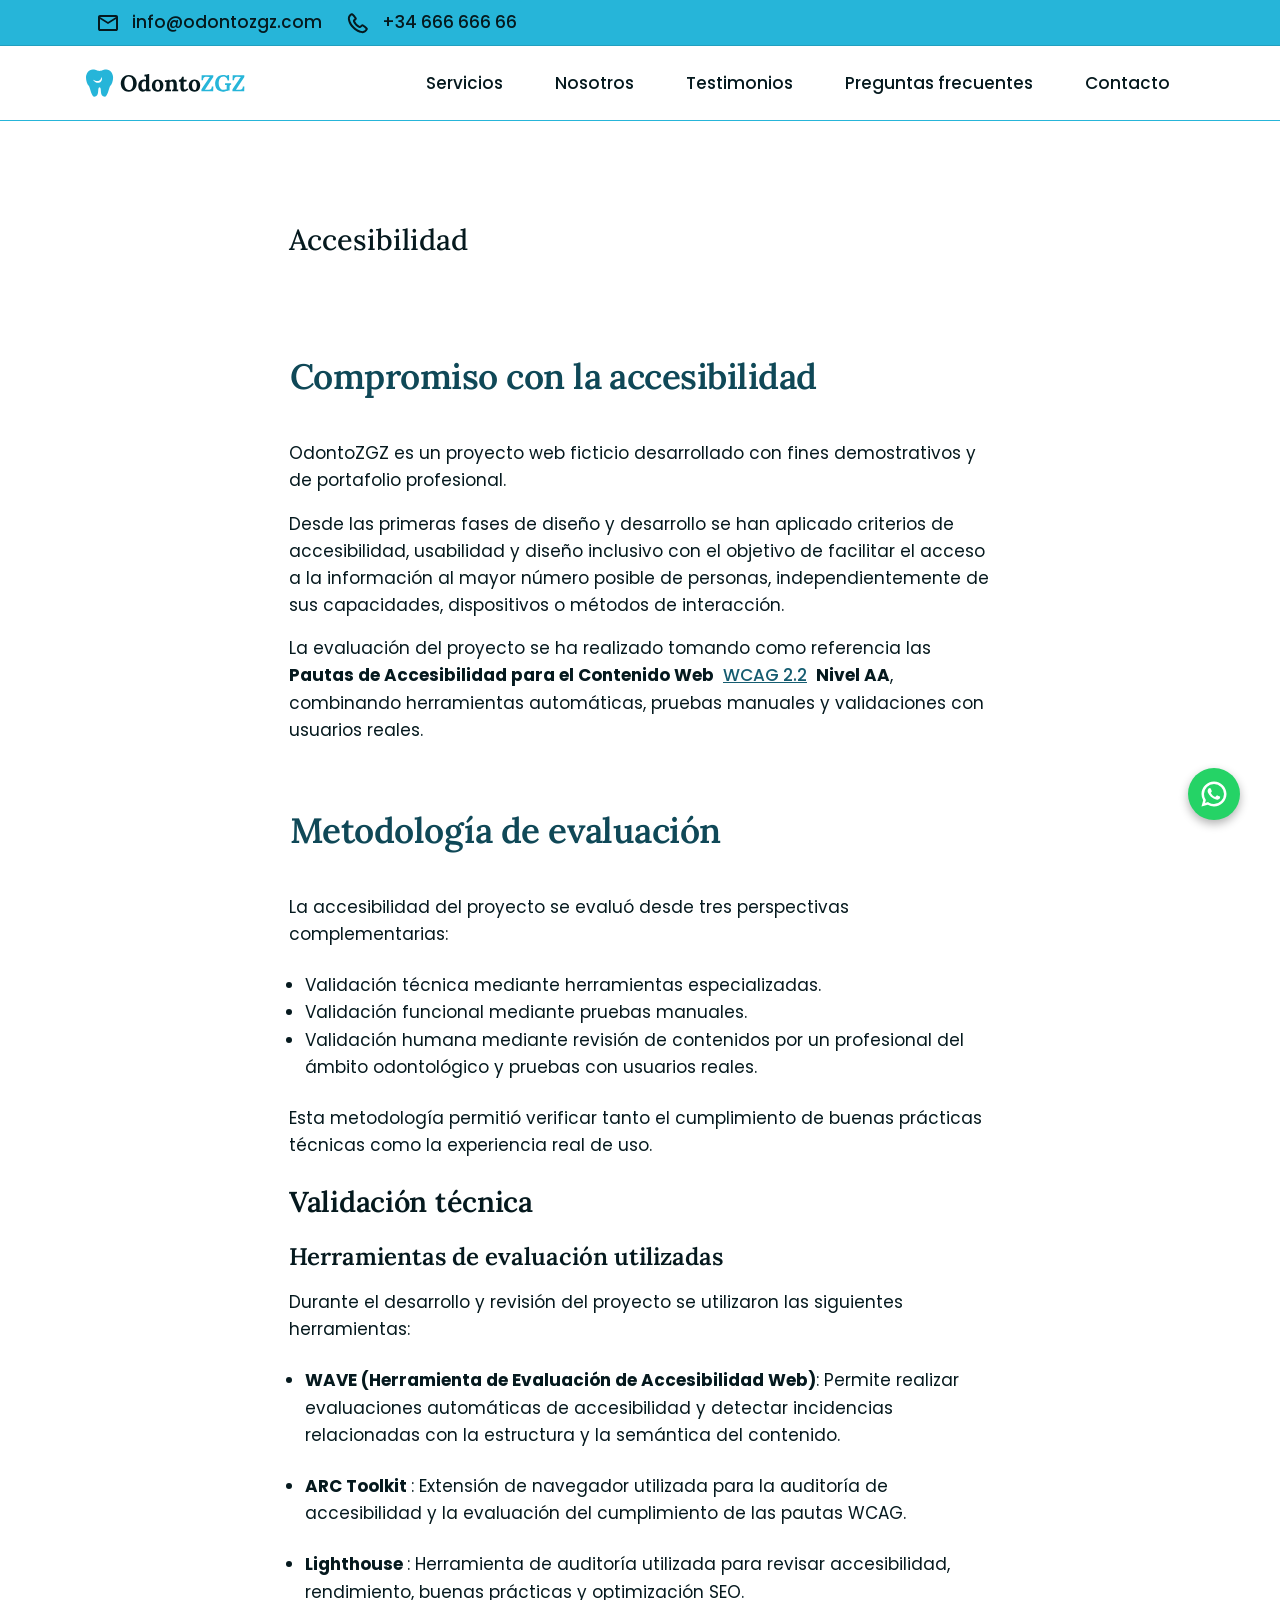
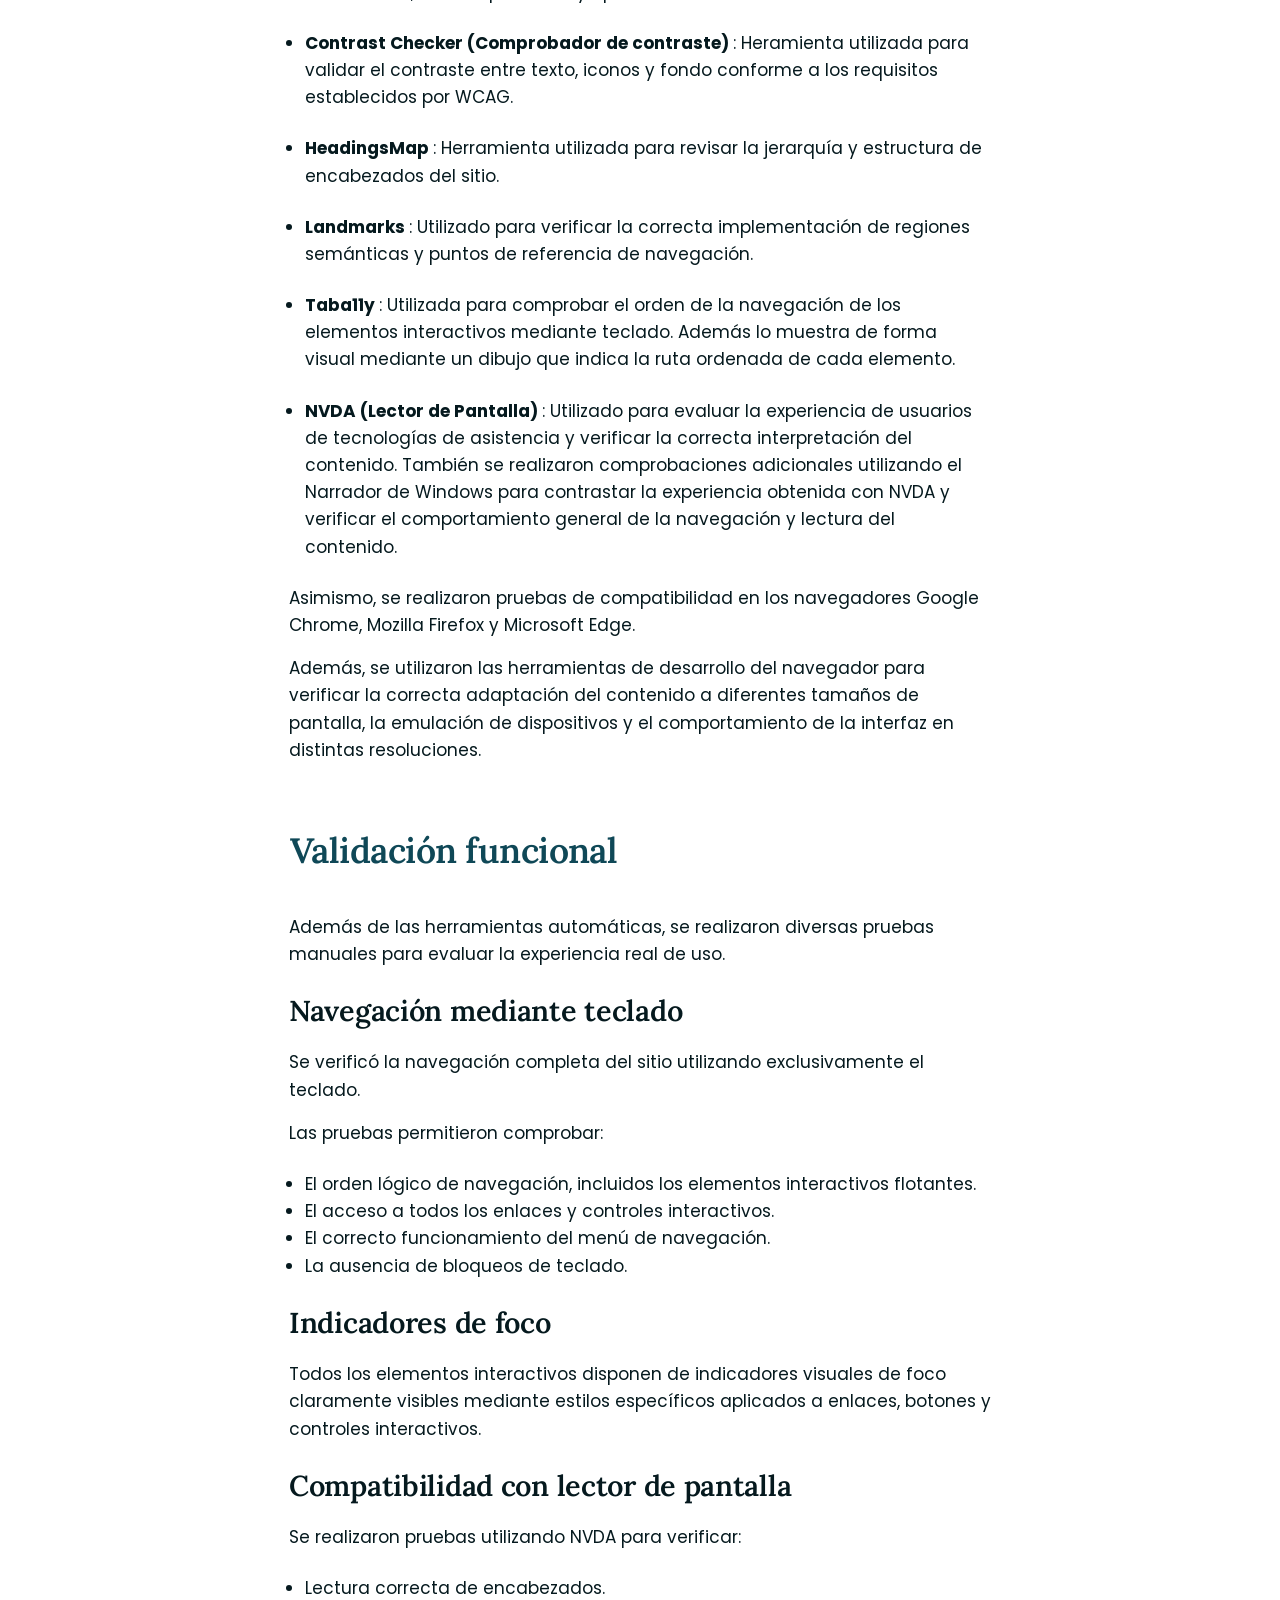
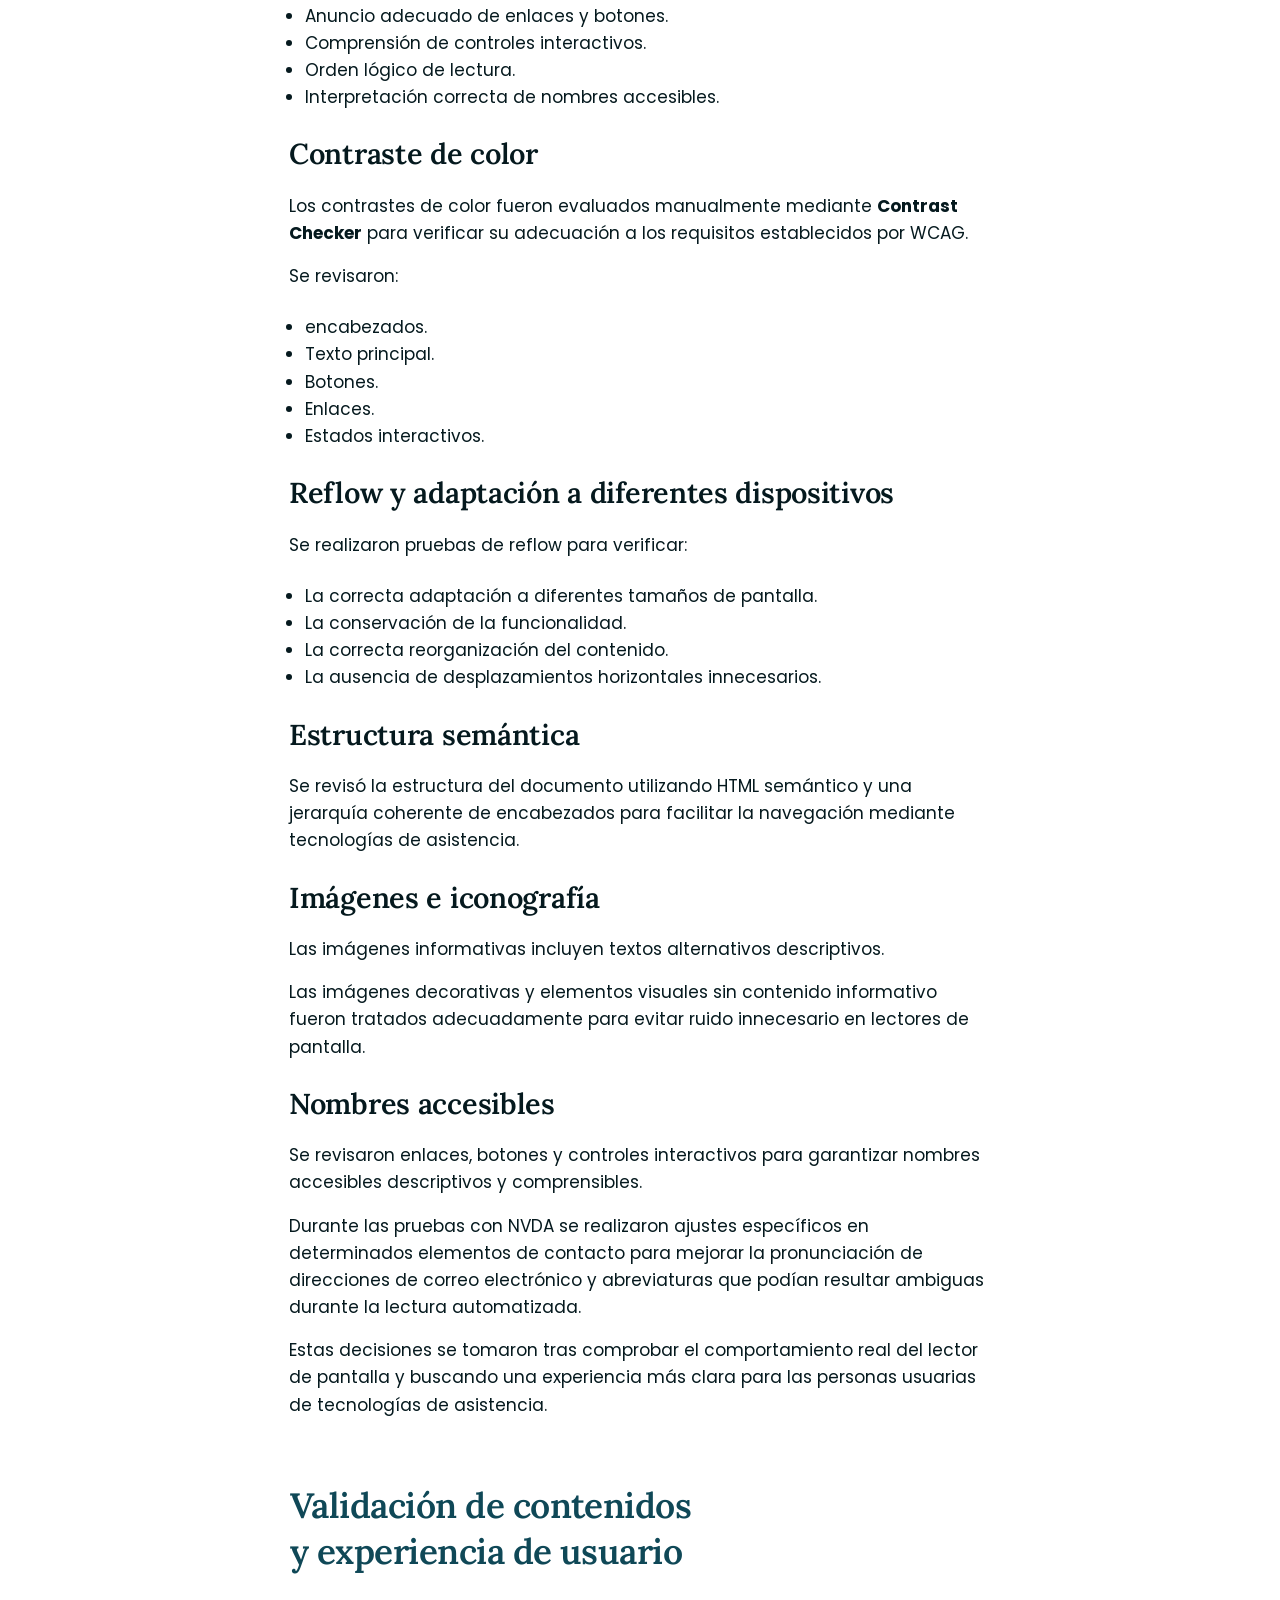
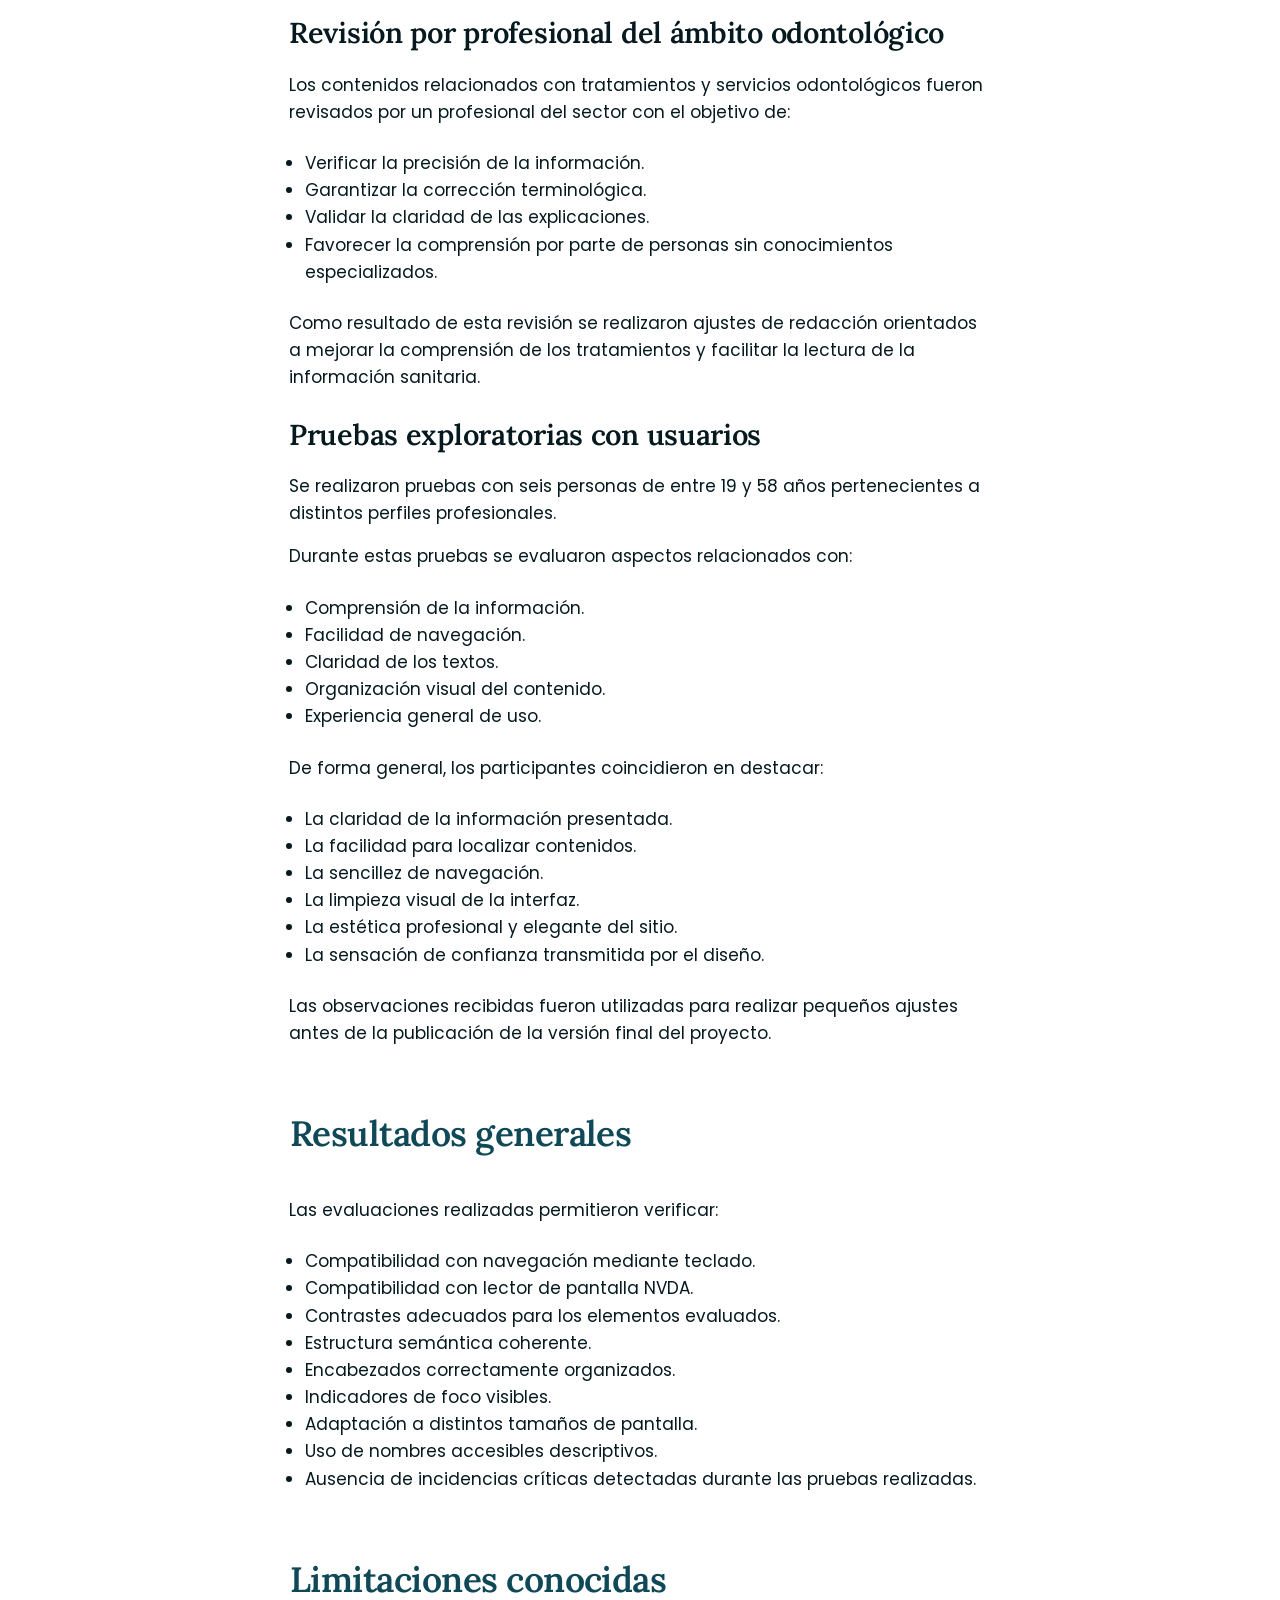
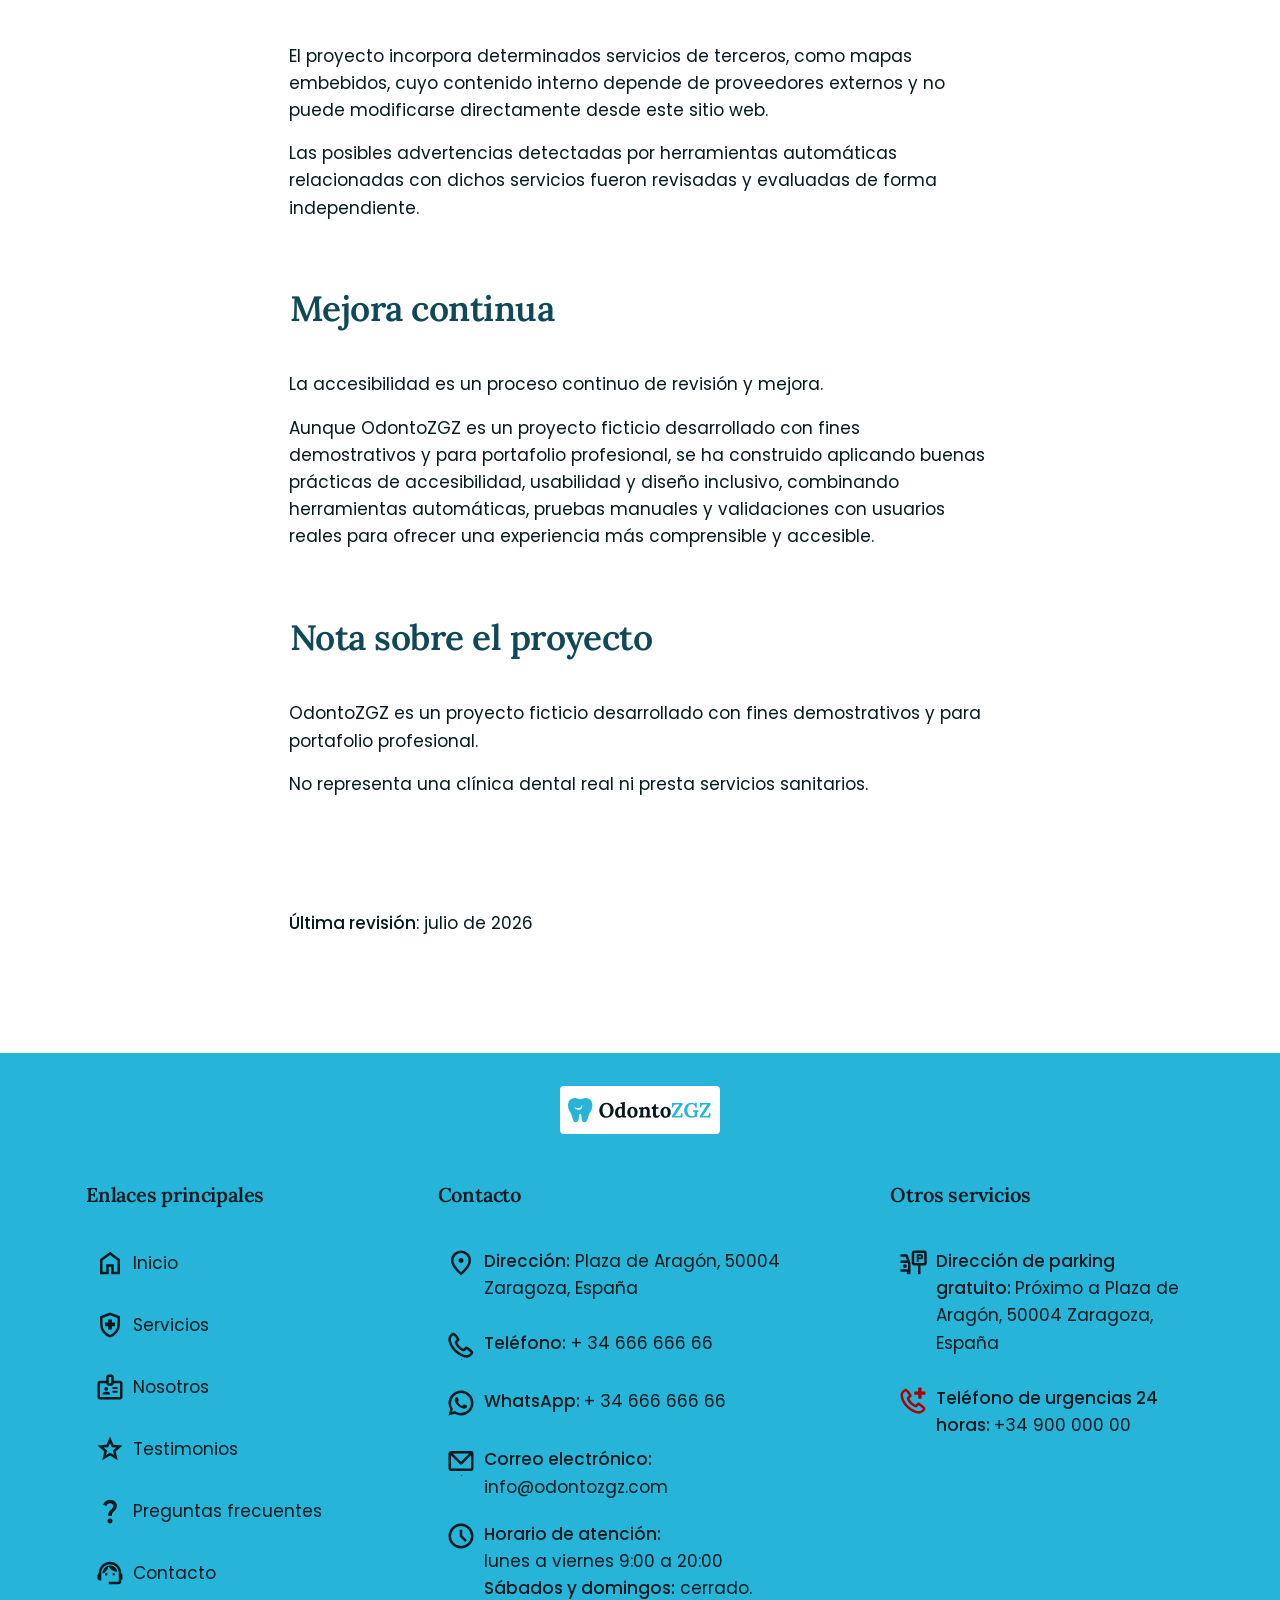
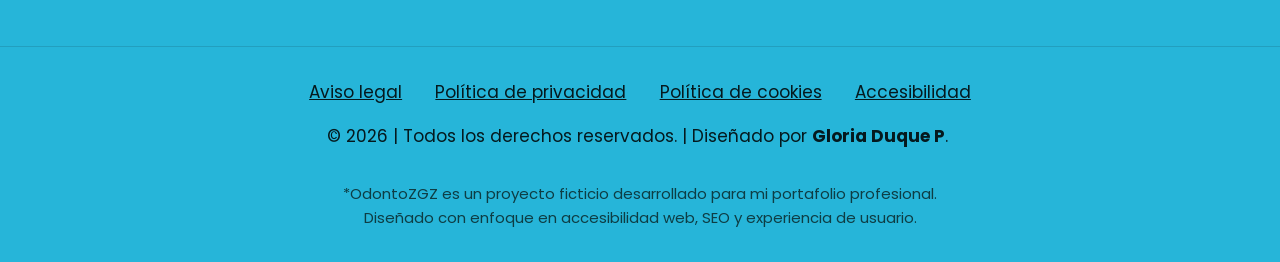
==== commit d9177e0a: "Add files via upload" ====
--- a/legales-accesibilidad/accesibilidad.html
+++ b/legales-accesibilidad/accesibilidad.html
@@ -1,5 +1,5 @@
 <!doctype html>
-<html lang="es" class="no-js">
+<html lang="es" class="no-js pagina-legal">
 
 <head>
     <meta charset="UTF-8">
@@ -411,7 +411,7 @@
             </div>
             <p>
                 <span class="fecha-revision">Última revisión</span>:
-                <time datetime="2026-06">junio de 2026</time>
+                <time datetime="2026-06">julio de 2026</time>
             </p>
         </div>
 
--- a/assets/css/styles.css
+++ b/assets/css/styles.css
@@ -13,8 +13,11 @@
   -moz-text-size-adjust: none;
   -webkit-text-size-adjust: none;
   text-size-adjust: none;
+}
+
+/* html.js {
   scroll-behavior: smooth;
-}
+} */
 
 @media (prefers-reduced-motion: reduce) {
   html {
@@ -26,11 +29,9 @@
    2. VARIABLES DE FUENTES (Tus tablas de Desktop, Tablet y Móvil)
    ========================================================================== */
 :root {
-  --font-heading: 'Lora', serif;
-  --font-body: 'Poppins', sans-serif;
-
+  --font-heading: "Lora", serif;
+  --font-body: "Poppins", sans-serif;
   /*DESKTOP-TIPOGRAFIAS*/
-
   --h1-sz: 2.8rem;
   --h1-lh: 1.25;
   --h1-ls: -0.015em;
@@ -67,34 +68,36 @@
   --small-sz: 1rem;
   --small-lh: 1.5;
 
-
   /*COLORES*/
-
   --color-primary: #26b5d9;
-  --color-icon-primary: #229FBF;
-  --color-secundary: #0F4857;
-  --color-dark: #05191E;
+  --color-icon-primary: #229fbf;
+  --color-secundary: #0f4857;
+  --color-dark: #05191e;
+  --color-dark-cero: #000;
   --color-white: #ffffff;
   --color-light-gray: #f9f9f9;
   --color-grey: #d5d5d5;
-  --color-hover: #7DD3E8;
+  --color-hover: #7dd3e8;
   --color-transp-hover: color-mix(in srgb, var(--color-hover), transparent 70%);
-  --color-primary-transp: #D4F0F7;
-  --color-enlaces: #155C70;
-
+  --color-primary-transp: #d4f0f7;
+  --color-enlaces: #155c70;
+  --color-microcopy: #bdbdbd;
+  --color-primary-100: #d4f0f7;
+  --color-primary-200: #a8e1f0;
+  --color-primary-300: #7dd3e8;
+  --color-primary-800: #0f4857;
+  --color-urgencia: #ad0000;
   /*LAYOUT*/
   --height-movil-header-principal: 3.75rem;
   --height-tablet-header-principal: 3.75rem;
   --height-desktop-header-principal: 4.611rem;
 
-
   --height-movil-header-superior-desktop: 2.8rem;
 
   --padding-section-movil: 2rem;
-  --padding-section-tablet: 3.125rem;
+  /* --padding-section-tablet: 3.125rem; */
+  --padding-section-tablet: 4.5rem;
   --padding-section-desktop: 6.25rem;
-
-
 
   --height-nav-links-movil: 24rem;
   --height-nav-links-tablet: 12rem;
@@ -166,10 +169,10 @@
 }
 
 h1 {
-  font-size: var(--h1-sz);
-  line-height: var(--h1-lh);
-  letter-spacing: var(--h1-ls);
-  font-weight: var(--h1-w);
+  font-size: var(--h3-sz);
+  line-height: var(--h3-lh);
+  letter-spacing: var(--h-ls);
+  font-weight: var(--h5-w);
 }
 
 h2 {
@@ -177,6 +180,7 @@
   line-height: var(--h2-lh);
   letter-spacing: var(--h2-ls);
   font-weight: var(--h2-w);
+  /* max-width: 73.75rem; */
 }
 
 h3 {
@@ -240,7 +244,7 @@
 }
 
 :focus-visible {
-  outline: 3px solid #CC06D0;
+  outline: 3px solid #cc06d0;
   outline-offset: 3px;
   box-shadow: 0 0 0 2px #ffffff;
 }
@@ -257,9 +261,6 @@
   border-width: 0;
 }
 
-
-
-
 /*ESTILOS PERSONALIZADOS*/
 /*SKIP-LINK*/
 
@@ -271,7 +272,6 @@
   width: 1px;
   word-wrap: normal;
   border-radius: 0.25rem;
-
 }
 
 a.skip-link {
@@ -308,14 +308,13 @@
   color: var(--color-dark);
 }
 
-
 h2.linea-decorativa {
   position: relative;
   /* margin-bottom: 2rem; */
 }
 
 h2.linea-decorativa::after {
-  content: '';
+  content: "";
   display: block;
   margin: 0.75rem auto 0;
   width: 8rem;
@@ -378,8 +377,11 @@
 .od-opiniones,
 .od-nosotros,
 .od-casos-exito,
+.od-testimonios,
 .od-faq,
-.od-cta-final {
+.od-cta-final,
+.confianza,
+.proceso {
   padding-top: var(--padding-section-movil);
   padding-bottom: var(--padding-section-movil);
 }
@@ -392,9 +394,12 @@
   .od-servicios,
   .od-casos-exito,
   .od-nosotros,
+  .od-testimonios,
   .od-opiniones,
   .od-faq,
-  .od-cta-final {
+  .od-cta-final,
+  .confianza,
+  .proceso {
     padding-top: var(--padding-section-tablet);
     padding-bottom: var(--padding-section-tablet);
   }
@@ -407,16 +412,19 @@
   .od-servicios,
   .od-casos-exito,
   .od-nosotros,
+  .od-testimonios,
   .od-opiniones,
   .od-faq,
-  .od-cta-final {
+  .od-cta-final,
+  .proceso {
     padding-top: var(--padding-section-desktop);
     padding-bottom: var(--padding-section-desktop);
   }
-}
-
-.header-superior {
-  display: none;
+
+  .confianza {
+    padding-top: 0;
+    padding-bottom: var(--padding-section-desktop);
+  }
 }
 
 @media (min-width: 768px) {
@@ -443,6 +451,7 @@
   min-height: 44px;
   min-width: 44px;
   background-color: var(--color-white);
+  border-radius: 0.25rem;
 }
 
 button.menu-toggle:hover,
@@ -494,6 +503,13 @@
   border-bottom: 1px solid var(--color-grey);
   box-shadow: 0 12px 15px -10px rgba(0, 0, 0, 0.23);
   padding: 4rem;
+  margin-top: 3rem;
+}
+
+@media (min-width: 768px) {
+  .js .nav-links.is-open {
+    margin-top: 2.6rem;
+  }
 }
 
 .js .is-open a.nav-menu-principal:link {
@@ -516,7 +532,6 @@
 .js .is-open a.nav-menu-principal:focus {
   background-color: var(--color-hover);
   border-radius: 0.25rem;
-
 }
 
 /*PARA HACER CAMBIAR EL ICONO DE HAMBURGUESA POR "X" AL HACER HACER CLIC EN EL BOTÓN DE ABRIR MENÚ*/
@@ -524,11 +539,11 @@
   display: none;
 }
 
-.menu-toggle[aria-expanded='true'] .icon-burguer {
+.menu-toggle[aria-expanded="true"] .icon-burguer {
   display: none;
 }
 
-.menu-toggle[aria-expanded='true'] .icon-close {
+.menu-toggle[aria-expanded="true"] .icon-close {
   display: block;
 }
 
@@ -583,27 +598,6 @@
     max-width: 71.25rem;
   }
 
-  .header-superior {
-    display: flex;
-    align-items: center;
-    background: var(--color-primary);
-  }
-
-  .wrapper-enlaces-header-sup {
-    display: flex;
-    gap: 2rem;
-  }
-
-  .wrapper-enlaces-header-sup a {
-    text-decoration: none;
-    color: var(--color-dark);
-    padding: 0.5rem 0.54rem;
-    min-height: 44px;
-    min-width: 44px;
-    border: 1px solid var(--color-primary);
-    font-weight: 500;
-  }
-
   .wrapper-enlaces-header-sup a:hover,
   .wrapper-enlaces-header-sup a:focus {
     background-color: var(--color-hover);
@@ -617,14 +611,6 @@
   .js .nav-links.is-open {
     border-bottom: unset;
     box-shadow: unset;
-  }
-
-  .wrapper-enlaces-header-sup a.icono-enlace-header-super {
-    display: inline-flex;
-    align-items: center;
-    justify-content: center;
-    gap: 0.75rem;
-    border-radius: 0.25rem;
   }
 }
 
@@ -657,7 +643,6 @@
   width: auto;
   margin-right: auto;
   margin-left: auto;
-
 }
 
 .btn-primary:hover,
@@ -675,7 +660,7 @@
 .od-faq a.btn-primary::after,
 .od-nosotros a.btn-primary::after,
 .od-servicios a.btn-primary::after {
-  content: '';
+  content: "";
   flex-shrink: 0;
   width: 1.5rem;
   height: 1.5rem;
@@ -686,7 +671,6 @@
 }
 
 @media (min-width: 576px) {
-
   .btn-primary {
     max-width: unset;
     width: auto;
@@ -721,15 +705,6 @@
   }
 }
 
-/* @media (min-width: 1024px) {
-
-  .hero h1,
-  .hero h2,
-  .hero p {
-    width: 66%;
-  }
-} */
-
 @media (min-width: 992px) {
   .hero-textos {
     gap: 2rem;
@@ -737,8 +712,8 @@
 }
 
 /* .od-present-nosot, */
-
-.od-casos-exito,
+.od-servicios,
+.od-testimonios,
 .od-faq,
 .od-cta-final {
   background-color: var(--color-light-gray);
@@ -756,14 +731,12 @@
 }
 
 section.cta-final div.container {
-
   display: flex;
   flex-direction: column;
   gap: 2rem;
 }
 
 @media (min-width: 992px) {
-
   section.cta-final div.container {
     gap: 4rem;
   }
@@ -920,7 +893,7 @@
 
 /*ESTILOS FOOTER*/
 .footer-principal {
-  background-color: var(--color-white);
+  background-color: var(--color-primary);
   border-top: 1px solid var(--color-primary);
   padding-top: var(--padding-section-movil);
 }
@@ -953,10 +926,18 @@
   align-content: center;
 }
 
-@media (min-width:1024px) {
+@media (min-width: 1024px) {
   .contacto-footer {
     width: 40%;
   }
+
+  .footer-principal ul.menu-principal-footer {
+    list-style: none;
+    display: flex;
+    flex-direction: row;
+    gap: 1rem;
+    justify-content: space-between;
+  }
 }
 
 .enlaces-contacto-footer {
@@ -969,7 +950,7 @@
   flex-direction: column;
 }
 
-.footer-principal ul.menu-principal-footer,
+/* .footer-principal ul.menu-principal-footer, */
 .footer-principal ul.enlaces-legales-footer {
   list-style: none;
   display: flex;
@@ -990,13 +971,13 @@
 
 footer.footer-principal a:hover,
 footer.footer-principal a:focus {
-  background-color: var(--color-hover);
+  background-color: var(--color-primary-transp);
   text-decoration: none;
 }
 
-.legal-footer {
+/* .legal-footer {
   background-color: var(--color-primary);
-}
+} */
 
 .legal-footer .container {
   padding-top: 1rem;
@@ -1035,6 +1016,7 @@
 
   h3.titulo-nav-footer {
     margin-top: 0rem;
+    color: var(--color-dark-cero);
   }
 
   .logo-footer {
@@ -1113,7 +1095,6 @@
   margin: 0 auto;
 }
 
-
 @media (max-height: 500px) {
   .btn-volver-al-inicio-pag {
     bottom: 5px;
@@ -1141,15 +1122,22 @@
 }
 
 .hero-text-principal {
-
-  display: flex;
-  flex-direction: column;
-  gap: 2rem;
+  display: flex;
+  flex-direction: column;
+  /* gap: 2rem; */
   justify-content: space-evenly;
 }
 
 .od-section-fondo-hero {
-  background-image: linear-gradient(130deg, rgba(0, 0, 0, 0.88) 30%, rgba(5, 25, 30, 0.8) 50%, rgba(8, 36, 43, 0.86) 60%, rgba(15, 72, 87, 0.8) 70%, rgba(23, 109, 130, 0.5) 100%, rgba(255, 255, 255, 0.7) 100%), url(../img/clinica-dental-zaragoza-odontozgz-movil.webp);
+  background-image:
+    linear-gradient(130deg,
+      rgba(0, 0, 0, 0.88) 30%,
+      rgba(5, 25, 30, 0.8) 50%,
+      rgba(8, 36, 43, 0.86) 60%,
+      rgba(15, 72, 87, 0.8) 70%,
+      rgba(23, 109, 130, 0.5) 100%,
+      rgba(255, 255, 255, 0.7) 100%),
+    url(../img/clinica-dental-zaragoza-odontozgz-movil.webp);
   background-position: center;
   background-repeat: no-repeat;
   background-size: cover;
@@ -1164,11 +1152,14 @@
 .od-servicios div.container,
 .od-casos-exito div.container,
 .od-nosotros div.container,
+.od-testimonios div.container,
 .text-present-nosot2,
 .nosot-grid-clinic,
 .nosot-grid,
 .od-faq div.container,
-.od-cta-final div.container {
+.od-cta-final div.container,
+.proceso div.container,
+.titulo-proceso {
   display: flex;
   flex-direction: column;
   gap: 1.75rem;
@@ -1184,14 +1175,16 @@
     width: 70%;
   }
 
-  /* .od-present-nosot div.container, */
   .od-contacto div.container,
   .od-servicios div.container,
   .od-casos-exito div.container,
   .od-nosotros div.container,
+  .od-testimonios div.container,
   .text-present-nosot2,
   .od-faq div.container,
-  .od-cta-final div.container {
+  .od-cta-final div.container,
+  .proceso div.container,
+  .titulo-proceso {
     display: flex;
     flex-direction: column;
     gap: 3rem;
@@ -1219,10 +1212,7 @@
   .nos-eq-area-2 h3 {
     color: var(--color-white);
   }
-
-
-}
-
+}
 
 @media (min-width: 1200px) {
   .hero-text-principal {
@@ -1242,19 +1232,24 @@
   }
 
   .od-section-fondo-hero {
-    background-image: linear-gradient(120deg, rgba(0, 0, 0, 0.87) 40%, rgba(15, 72, 87, 0.8) 55%, rgba(38, 181, 217, 0.0) 100%),
+    background-image:
+      linear-gradient(120deg,
+        rgba(0, 0, 0, 0.87) 40%,
+        rgba(15, 72, 87, 0.8) 55%,
+        rgba(38, 181, 217, 0) 100%),
       url(../img/clinica-odontozgz-zargoza.webp);
     background-size: cover;
     background-position: center;
   }
 
-  /* .od-present-nosot div.container, */
   .od-contacto div.container,
   .od-servicios div.container,
   .od-nosotros div.container,
+  .od-testimonios div.container,
   .od-casos-exito div.container,
   .od-faq div.container,
-  .od-cta-final div.container {
+  .od-cta-final div.container,
+  .titulo-proceso {
     gap: 6rem;
   }
 
@@ -1270,7 +1265,7 @@
   color: var(--color-white);
 }
 
-@media (min-width:976px) {
+@media (min-width: 976px) {
   .od-cta-final-text-enlace {
     display: flex;
     flex-direction: column;
@@ -1304,11 +1299,10 @@
   display: flex;
   flex-direction: column;
 } */
-
 @media (min-width: 576px) {
   .nos-equip-figure {
     width: 66%;
-    margin: 0 auto
+    margin: 0 auto;
   }
 
   .clinic-intro-figure,
@@ -1317,8 +1311,6 @@
     margin: 0 auto;
   }
 }
-
-
 
 .clinic-intro-figure img {
   display: block;
@@ -1328,7 +1320,7 @@
   border-radius: 0.5rem;
 }
 
-@media (min-width:768px) {
+@media (min-width: 768px) {
   .od-present-nosot-img-text {
     flex-direction: row;
     gap: 2rem;
@@ -1343,7 +1335,7 @@
   grid-template-columns: repeat(1, minmax(0, 1fr));
 }
 
-@media (min-width:768px) {
+@media (min-width: 768px) {
   .grid-colums-2 {
     grid-template-columns: repeat(2, minmax(250px, 1fr));
   }
@@ -1361,18 +1353,24 @@
   flex-direction: column;
   border-radius: 0.5rem;
   gap: 1.5rem;
-
 }
 
 /*CASOS DE EXITO*/
-.grid-casos-exito {
+.grid-casos-exito,
+.grid-testimonios-exito {
   display: grid;
   gap: 2rem;
   margin: 0 auto;
 }
 
-@media (min-width:768px) {
-  .grid-casos-exito {
+.grid-testimonios-exito {
+  list-style-type: none;
+}
+
+@media (min-width: 768px) {
+
+  .grid-casos-exito,
+  .grid-testimonios-exito {
     grid-template-columns: repeat(2, minmax(0, 1fr));
   }
 }
@@ -1411,13 +1409,11 @@
 article.card-exito {
   display: flex;
   flex-direction: column;
-  /* max-width: 31.25rem; */
   gap: 1.5rem;
   background-color: var(--color-white);
-  border: 1px solid var(--color-primary-transp);
+  border: 1px solid var(--color-hover);
   border-radius: 0.5rem;
   max-width: 500px;
-
 }
 
 .textos-casos-exito {
@@ -1445,7 +1441,7 @@
   padding-bottom: 0rem;
 }
 
-@media (min-width:992px) {
+@media (min-width: 992px) {
   .od-opiniones {
     gap: 4rem;
   }
@@ -1456,19 +1452,19 @@
   height: 3em;
   transform: rotate(180deg);
   fill: var(--color-primary);
-
-}
-
-.caso-exito-quote {
+}
+
+.testimonio-quote {
   padding: 2.5rem;
-  border-top: 1px solid var(--color-primary-transp);
+  border-radius: 0.5rem;
+  border: 1px solid var(--color-hover);
   position: relative;
   background-image: linear-gradient(135deg,
       rgba(212, 240, 247, 0.4) 0%,
       rgba(233, 248, 251, 0) 100%);
 }
 
-.caso-exito-quote .borde-decorativo {
+.testimonio-quote .borde-decorativo {
   border-left-color: var(--color-primary);
   border-left-width: 6px;
   border-left-style: solid;
@@ -1483,7 +1479,7 @@
   padding-right: 1rem;
 }
 
-.cta-casos-exito {
+.cta-textos {
   display: flex;
   flex-direction: column;
   gap: 1rem 16px;
@@ -1492,15 +1488,14 @@
   border: 1px solid color-mix(in srgb, var(--color-primary), transparent 70%);
   border-radius: 0.5rem;
   background-color: var(--color-white);
-
-}
-
-.cta-casos-exito p {
+}
+
+.cta-textos p {
   text-align: center;
 }
 
-@media (min-width:768px) {
-  .cta-casos-exito {
+@media (min-width: 768px) {
+  .cta-textos {
     padding: 2rem 0rem 2rem 0rem;
     /* margin-left: 1rem;
     margin-right: 1rem; */
@@ -1513,7 +1508,7 @@
   gap: 1rem;
 }
 
-@media (min-width:768px) {
+@media (min-width: 768px) {
   .enlaces-casos-exito {
     display: flex;
     flex-direction: row;
@@ -1536,14 +1531,16 @@
   justify-content: center;
   box-shadow: 0 4px 10px rgba(0, 0, 0, 0.3);
   z-index: 9999;
-  transition: transform 0.3s ease, background-color 0.3s ease;
+  transition:
+    transform 0.3s ease,
+    background-color 0.3s ease;
 }
 
 .whatsapp-fijo:hover {
   background-color: rgba(37, 211, 102, 0.8);
 }
 
-@media (min-width:1200px) {
+@media (min-width: 1200px) {
   .whatsapp-fijo {
     right: 40px;
     width: 52px;
@@ -1553,12 +1550,10 @@
 
 svg.icon-whatsapp-fijo {
   fill: var(--color-white);
-
 }
 
 .icono-enlace-tel-movil path {
   fill: var(--color-dark);
-
 }
 
 .icono-enlace-tel-movil {
@@ -1576,18 +1571,17 @@
   min-width: 44px;
 }
 
-
 .contact-link-header {
   display: none;
 }
 
-@media (min-width:768px) {
+@media (min-width: 768px) {
   .contact-link-header {
     display: inline-block;
   }
 }
 
-@media (min-width:1200px) {
+@media (min-width: 1200px) {
   .icono-enlace-tel-movil {
     display: none;
   }
@@ -1597,12 +1591,6 @@
   display: flex;
   flex-direction: row;
   gap: 1.25rem;
-}
-
-.textos-casos-exito-opinion {
-  display: flex;
-  flex-direction: column;
-  gap: 0.5rem;
 }
 
 @media (min-width: 768px) {
@@ -1619,7 +1607,6 @@
   .textos-casos-exito {
     min-height: 6.8rem;
   }
-
 }
 
 .parrafo-quote {
@@ -1634,17 +1621,15 @@
   flex-shrink: 0;
 }
 
-@media (min-width:1200px) {
+@media (min-width: 1200px) {
   .wrapper-icon-card-serv {
-
     width: 5rem;
     height: 5rem;
   }
 }
 
-@media (min-width:1024px) {
+@media (min-width: 1024px) {
   .text-present-nosot2 {
-
     width: 66%;
     margin: 0 auto;
   }
@@ -1677,18 +1662,16 @@
     justify-content: center;
     align-content: center;
     padding: 2rem 0.5rem 2rem 2.5rem;
-
   }
 
   .nosot-grid,
   .nosot-grid-clinic {
     display: grid;
     grid-template-columns: 22.7rem 22.7rem;
-    grid-template-areas: 'nos-eq-area-1 nos-eq-area-2';
+    grid-template-areas: "nos-eq-area-1 nos-eq-area-2";
     gap: 0;
     justify-content: center;
   }
-
 }
 
 .nosot-img {
@@ -1702,14 +1685,13 @@
   border-radius: 0.5rem;
 }
 
-@media (min-width:768px) {
+@media (min-width: 768px) {
   .nosot-img {
     display: block;
   }
 
   .img1-nosotros {
     border-radius: 0 0.5rem 0 0;
-
   }
 
   .wrapper-text-nosot-grid-clinic {
@@ -1726,13 +1708,12 @@
 }
 
 @media (min-width: 1200px) {
-
 
   .nosot-grid,
   .nosot-grid-clinic {
     display: grid;
     grid-template-columns: 31.25rem 31.25rem;
-    grid-template-areas: 'nos-eq-area-1 nos-eq-area-2';
+    grid-template-areas: "nos-eq-area-1 nos-eq-area-2";
     gap: 0;
     justify-content: center;
   }
@@ -1741,7 +1722,6 @@
     padding-left: 4rem;
   }
 }
-
 
 .lista-valores {
   list-style: none;
@@ -1761,15 +1741,16 @@
   display: block;
   font-weight: 400;
   padding-top: 1rem;
-  font-size: var(--h2-sz);
-  letter-spacing: var(--h2-ls);
-  line-height: var(--h2-lh);
+  font-size: var(--h1-sz);
+  letter-spacing: var(--h1-ls);
+  line-height: var(--h1-lh);
   color: var(--color-white);
   font-family: var(--font-heading);
   text-wrap: balance;
-}
-
-@media (max-width:767px) {
+  font-weight: var(--h2-w);
+}
+
+@media (max-width: 767px) {
   .hero-subtitulo {
     text-align: center;
   }
@@ -1778,7 +1759,6 @@
 .micro-copy-cta {
   color: var(--color-white);
   margin-inline: auto;
-
 }
 
 .cta-micro-copy {
@@ -1787,13 +1767,13 @@
   gap: 0.5rem;
 }
 
-@media (min-width:768px) {
+@media (min-width: 768px) {
   .micro-copy-cta {
     margin: 0;
   }
 }
 
-@media (min-width:1024px) {
+@media (min-width: 1024px) {
   .cta-micro-copy {
     align-items: unset;
   }
@@ -1807,35 +1787,38 @@
   padding: 0.3rem;
 }
 
-
 summary {
   font-weight: 500;
   font-size: var(--h6-sz);
   line-height: var(--h6-lh);
   cursor: pointer;
   padding: 1rem;
-  background: linear-gradient(135deg, rgba(212, 240, 247, 0.4) 0%, rgba(233, 248, 251, 0) 100%);
+  background: linear-gradient(135deg,
+      rgba(212, 240, 247, 0.4) 0%,
+      rgba(233, 248, 251, 0) 100%);
   border: 1px solid var(--color-hover);
   border-radius: 0.5rem;
-
 }
 
 summary:hover,
 summary:focus {
-  background: linear-gradient(294deg, rgba(81, 206, 237, 0.35) 100%, rgba(168, 238, 255, 0.39) 92%, rgba(255, 255, 255, 1) 0%);
+  background: linear-gradient(294deg,
+      rgba(81, 206, 237, 0.35) 100%,
+      rgba(168, 238, 255, 0.39) 92%,
+      rgba(255, 255, 255, 1) 0%);
 }
 
 .acordeon-respuesta {
   padding: 0;
   margin-top: 0.25rem;
-  background: linear-gradient(135deg, rgba(212, 240, 247, 0.4) 0%, rgba(233, 248, 251, 0) 100%);
+  background: linear-gradient(135deg,
+      rgba(212, 240, 247, 0.4) 0%,
+      rgba(233, 248, 251, 0) 100%);
   border: 1px solid var(--color-hover);
   border-radius: 0.5rem;
   padding: 1rem 1rem 1rem 1.5rem;
 }
 
-
-
 @media (min-width: 768px) {
   .h2-faq {
     margin: 0 auto;
@@ -1844,7 +1827,6 @@
 
   .acordeon-respuesta {
     padding-left: 2.5rem;
-
   }
 
   .acordeon-faq {
@@ -1864,10 +1846,8 @@
   transition: background 0.3s ease;
 }
 
-
 details[open] summary::marker {
   color: var(--color-dark);
-
 }
 
 .content-con-cta {
@@ -1882,7 +1862,7 @@
   font-weight: 500;
 }
 
-div.od-cta-final-text-enlace div.cta-casos-exito {
+div.od-cta-final-text-enlace div.cta-textos {
   width: 100%;
 }
 
@@ -1890,7 +1870,7 @@
   display: flex;
   flex-direction: column;
   width: 100%;
-  gap: 2rem
+  gap: 2rem;
 }
 
 iframe {
@@ -1904,7 +1884,7 @@
     display: flex;
     flex-direction: row;
     width: 100%;
-    gap: 2rem
+    gap: 2rem;
   }
 }
 
@@ -1914,7 +1894,6 @@
   flex-direction: column;
   justify-content: center;
 }
-
 
 .mapa {
   width: 100%;
@@ -1945,16 +1924,13 @@
 
 .link-contacto:focus svg.icon-parking,
 .link-contacto:hover svg.icon-parking {
-
   fill: var(--color-secundary);
   stroke: var(--color-secundary);
 }
-
 
 .link-contacto:focus,
 .link-contacto:hover {
   background-color: var(--color-hover);
-
 }
 
 .link-contacto {
@@ -1971,22 +1947,14 @@
   padding-inline: 0.5rem;
 }
 
-
-
 .label-address {
   font-weight: 500;
-
-}
-
-/* .link-contacto:hover {
-  background-color: var(--color-hover);
-  border-radius: 0.5rem;
-} */
+}
+
 .lista-contacto li,
 .lista-contacto-servicios li,
 .menu-principal-footer li {
   display: flex;
-  /* padding-inline: 0.5rem; */
 }
 
 .lista-contacto li,
@@ -2000,7 +1968,7 @@
 
 .footer-principal svg,
 .od-contacto svg {
-  min-width: 1.875rem
+  min-width: 1.875rem;
 }
 
 .od-contacto h3 {
@@ -2022,7 +1990,7 @@
   gap: 2rem;
 }
 
-@media (min-width:768px) {
+@media (min-width: 768px) {
   .servicios-adic-contacto {
     gap: 3rem;
   }
@@ -2054,7 +2022,7 @@
 .footer-principal a:focus,
 .od-contacto a:hover,
 .od-contacto a:focus {
-  border-radius: 0.25rem;
+  border-radius: 0.5rem;
 }
 
 .menu-principal-footer a {
@@ -2068,7 +2036,6 @@
 .no-js .icono-enlace-tel-movil {
   margin-bottom: 1rem;
   margin-left: 1rem;
-
 }
 
 .enlac-prinp-contac-footer {
@@ -2083,7 +2050,7 @@
   }
 }
 
-@media (min-width:1024px) {
+@media (min-width: 1024px) {
   .enlac-prinp-contac-footer {
     flex-direction: row;
   }
@@ -2096,11 +2063,16 @@
 }
 
 .logo-footer {
-  margin: 0 auto 2rem;
+  margin: 0 auto;
+  background-color: var(--color-white);
+  border-radius: 0.25rem;
+  display: flex;
+  align-items: center;
+  padding: 0.25rem;
 }
 
 .footer-principal h3 {
-  font-size: var(--h4-sz);
+  font-size: var(--h5-sz);
 }
 
 .footer-principal li {
@@ -2111,12 +2083,6 @@
   width: 100%;
 }
 
-@media (min-width:1024px) {
-  .nav-footer {
-    width: 30%;
-  }
-}
-
 .link-contacto {
   align-items: flex-start;
 }
@@ -2133,7 +2099,7 @@
   width: 100%;
 }
 
-@media (min-width:1024px) {
+@media (min-width: 1024px) {
   .seccion-serv-adic-foot {
     width: 30%;
   }
@@ -2146,22 +2112,30 @@
 }
 
 .logo img {
-  width: 10rem;
+  width: 6.25rem;
   height: auto;
-  min-width: 9.5rem;
-}
-
-/* .footer-principal .container a {
-  text-decoration: none;
-
-} */
+  min-width: 6rem;
+}
+
+@media (min-width:390px) {
+  .logo img {
+    width: 7.5rem;
+  }
+}
+
+@media (min-width: 768px) {
+  .logo img {
+    width: 10rem;
+    min-width: 9rem;
+  }
+}
 
 .direccion-fisica {
   padding-block: 1rem;
   font-style: normal;
 }
 
-@media (min-width:1200px) {
+@media (min-width: 1200px) {
   .js .item-inicio {
     display: none;
   }
@@ -2184,7 +2158,7 @@
   flex-direction: column;
 }
 
-@media (min-width:1024px) {
+@media (min-width: 1024px) {
   .od-contacto .lista-contacto-servicios {
     flex-direction: row;
   }
@@ -2219,9 +2193,6 @@
   line-height: var(--h5-lh);
 }
 
-
-
-
 .horario-urgencias {
   display: flex;
   flex-direction: column;
@@ -2232,30 +2203,19 @@
   align-items: center;
 }
 
-/* .urgencias {
-  align-items: center;
-} */
-
 .img-horario-contacto {
   justify-content: center;
   padding-right: 0.5rem;
 }
 
-/* @media (min-width:768px) {
-  .horario-urgencias {
-    flex-direction: row;
-  }
-} */
-
 .lista-contacto img {
   width: 1.875rem;
   height: 1.875rem;
 }
 
 .tel-urgencia {
-  color: #FF0303;
-}
-
+  color: #ad0000;
+}
 
 .link-contacto:hover svg.tel-urgencia,
 .link-contacto:focus svg.tel-urgencia {
@@ -2280,7 +2240,7 @@
   padding-inline: 1rem;
 }
 
-@media (min-width:768px) {
+@media (min-width: 768px) {
   .container-legales {
     padding-top: var(--padding-section-tablet);
     padding-bottom: var(--padding-section-tablet);
@@ -2289,7 +2249,7 @@
   }
 }
 
-@media (min-width:1024px) {
+@media (min-width: 1024px) {
   .container-legales {
     padding-top: var(--padding-section-desktop);
     padding-bottom: var(--padding-section-desktop);
@@ -2303,10 +2263,6 @@
   }
 }
 
-/* .container-legales p {
-  margin-bottom: 1.6em;
-} */
-
 .titulo-legal {
   text-align: start;
 }
@@ -2315,13 +2271,13 @@
   margin-bottom: 1.5rem;
 }
 
-@media (min-width:768px) {
+@media (min-width: 768px) {
   h2.titulo-legal {
     margin-bottom: 2rem;
   }
 }
 
-@media (min-width:1024px) {
+@media (min-width: 1024px) {
   h2.titulo-legal {
     margin-bottom: 2.5rem;
   }
@@ -2331,20 +2287,20 @@
   margin-top: 2rem;
 }
 
-@media (min-width:768px) {
+@media (min-width: 768px) {
   h2.titulo-legal:not(:first-of-type) {
     margin-top: 2.5rem;
   }
 }
 
-@media (min-width:1024px) {
+@media (min-width: 1024px) {
   h2.titulo-legal:not(:first-of-type) {
     margin-top: 4rem;
   }
 }
 
 .texto-footer-infor {
-  color: #0E3D44;
+  color: #0e3d44;
   font-size: 0.938rem;
   max-width: 70ch;
   margin: 0 auto;
@@ -2366,7 +2322,14 @@
 /*EVITA QUE AL ZOOM 400% TAPE EL MENÚ HAMBURGUESA*/
 @media (max-width: 767px) {
   .whatsapp-fijo {
-    display: none;
+    /* display: none; */
+    background-color: #25d366d9;
+    right: 1px;
+  }
+
+  .btn-volver-al-inicio-pag {
+    right: 1px;
+    background-color: #26b5d9d9;
   }
 }
 
@@ -2376,18 +2339,16 @@
   }
 }
 
-/* Cuando la pantalla o el espacio equivalente por zoom sea muy pequeño */
 @media (max-width: 360px) {
   .card-servicio {
     padding: 1rem;
-
   }
 
   .textos-casos-exito {
     padding: 0 1rem 0.5rem 1rem;
   }
 
-  .caso-exito-quote {
+  .testimonio-quote {
     padding: 0.5rem;
   }
 }
@@ -2397,8 +2358,6 @@
   margin-bottom: 0.25rem;
 }
 
-
-
 .lista-herramientas .item-herramienta {
   margin-block: 1.5rem;
 }
@@ -2419,7 +2378,7 @@
   margin: 0 auto;
 }
 
-@media (min-width:1024px) {
+@media (min-width: 1024px) {
   .footer-legales-accesib .logo-footer {
     margin-bottom: 2rem;
   }
@@ -2434,11 +2393,438 @@
 
 .enlace-legal-contenido:hover,
 .enlace-legal-contenido:focus {
-  /* background-color: var(--color-hover); */
   border-radius: 0.25rem;
   text-decoration: none;
 }
 
 .fecha-revision {
   font-weight: 500;
+}
+
+.no-js .mapa {
+  display: none;
+}
+
+.h3-inf-legal {
+  color: var(--color-dark-cero);
+}
+
+.hero-ventajas {
+  color: var(--color-white);
+  list-style-type: none;
+  display: flex;
+  flex-direction: column;
+  gap: 0.25rem;
+}
+
+.hero-ventajas li {
+  display: flex;
+  flex-direction: row;
+  gap: 0.5rem;
+  color: var(--color-microcopy);
+}
+
+.hero-ventajas li::before {
+  content: "";
+  display: inline-block;
+  width: 1.5rem;
+  height: 1.5rem;
+  flex-shrink: 0;
+  background-image: url(/assets/img/check_small.svg);
+  background-size: contain;
+  background-repeat: no-repeat;
+  background-position: center;
+}
+
+.cta-micro-copy {
+  margin: 0 auto;
+}
+
+@media (min-width: 768px) {
+  .cta-micro-copy {
+    margin: 0;
+  }
+}
+
+.lista-proceso {
+  list-style-type: none;
+  display: flex;
+  flex-direction: column;
+  gap: 1.5rem;
+}
+
+.proceso-tarjeta {
+  background: var(--color-white);
+  display: flex;
+  flex-direction: row;
+}
+
+@media (min-width: 768px) {
+  .proceso-tarjeta {
+    width: 66%;
+  }
+}
+
+@media (min-width: 1024px) {
+  .proceso-tarjeta {
+    width: 50%;
+  }
+}
+
+.infog-proceso1,
+.infog-proceso3 {
+  margin-left: auto;
+}
+
+.numero-visual {
+  font-size: 3rem;
+  font-family: lora;
+  font-weight: 700;
+  color: var(--color-primary-800);
+  background-color: var(--color-primary-100);
+  padding: 3.5rem 2rem 2rem 2rem;
+  margin: 0;
+  display: flex;
+  overflow: hidden;
+  line-height: 0;
+  justify-content: center;
+}
+
+.textos-proceso {
+  padding: 2rem 2rem 1.5rem 2rem;
+}
+
+.infog-proceso1 .numero-visual {
+  background-color: var(--color-primary-100);
+}
+
+.infog-proceso1 {
+  border: 1px solid var(--color-primary-100);
+}
+
+.infog-proceso2 .numero-visual {
+  background-color: var(--color-primary-200);
+}
+
+.infog-proceso2 {
+  border: 1px solid var(--color-primary-200);
+}
+
+.infog-proceso3 .numero-visual {
+  background-color: var(--color-primary-300);
+}
+
+.infog-proceso3 {
+  border: 1px solid var(--color-primary-300);
+}
+
+.infog-proceso1,
+.infog-proceso2,
+.infog-proceso3 {
+  border-radius: 0.5rem;
+  overflow: hidden;
+}
+
+.proceso-tarjeta h3 {
+  margin-bottom: 1rem;
+}
+
+@media (min-width: 1024px) {
+  .titulo-proceso {
+    display: flex;
+    flex-direction: row;
+    gap: 2rem;
+  }
+}
+
+@media (min-width: 1024px) {
+  .lista-proceso {
+    padding-top: 3rem;
+  }
+}
+
+.cta-pregunta {
+  font-weight: 500;
+}
+
+@media (min-width: 768px) {
+  .parrafo-cta-textos {
+    width: 66%;
+  }
+}
+
+
+h2 {
+  max-width: 700px;
+  margin-left: auto;
+  margin-right: auto;
+  text-align: center;
+  line-height: 1.3;
+}
+
+.parrafo-fin80 {
+  width: 80%;
+  margin: 0 auto;
+}
+
+
+@media (min-width: 1200px) {
+  .parrafo-fin80 {
+    width: 90%;
+  }
+}
+
+.legal-footer {
+  border-top: 1px solid var(--color-icon-primary);
+  padding-block: 1rem;
+}
+
+.footer-principal a {
+  color: var(--color-dark);
+}
+
+.footer-principal svg {
+  fill: currentColor;
+}
+
+h3.titulo-nav-footer {
+  color: var(--color-dark);
+}
+
+.header-superior {
+  display: flex;
+  align-items: center;
+  background: var(--color-white);
+  border-bottom: 1px solid var(--color-icon-primary);
+}
+
+.wrapper-enlaces-header-sup a.icono-enlace-header-super {
+  display: inline-flex;
+  align-items: center;
+  justify-content: center;
+  gap: 0.75rem;
+  border-radius: 0.5rem;
+}
+
+.wrapper-enlaces-header-sup a {
+  text-decoration: none;
+  color: var(--color-dark);
+  padding: 0.5rem 0.54rem;
+  min-height: 44px;
+  min-width: 44px;
+  border: 1px solid var(--color-primary);
+  font-weight: 500;
+}
+
+.informacion-contacto {
+  list-style-type: none;
+  display: flex;
+  flex-direction: row;
+  align-items: center;
+  justify-content: flex-end;
+  gap: 0.5rem;
+}
+
+.informacion-contacto li {
+  display: flex;
+  flex-direction: row;
+  gap: 0.5rem;
+  align-items: center;
+  font-style: normal;
+}
+
+.ubicacion-header {
+  display: flex;
+  flex-direction: row;
+  gap: 0.5rem;
+}
+
+.enlaces-lista-header {
+  display: flex;
+  flex-direction: row;
+  gap: 1.5rem;
+  align-items: center;
+}
+
+.texto-enlac-head-sup {
+  display: none;
+}
+
+@media (min-width: 1024px) {
+  .header-superior {
+    background-color: var(--color-primary);
+  }
+
+  .header-superior svg {
+    fill: var(--color-dark);
+    color: var(--color-dark);
+    width: 1.5rem;
+    height: 1.5rem;
+  }
+
+  .texto-enlac-head-sup {
+    display: block;
+  }
+}
+
+.barra-lateral {
+  font-style: normal;
+  display: none;
+}
+
+a.icono-enlace-header-super.btn-primary {
+  border-radius: 0;
+}
+
+.header-superior {
+  min-height: 44px;
+}
+
+.no-js .enlaces-lista-header {
+  flex-direction: column;
+  z-index: 9999;
+  right: 1rem;
+}
+
+@media (min-width: 768px) {
+  .no-js .enlaces-lista-header {
+    right: 1.25rem;
+  }
+}
+
+@media (min-width: 1024px) {
+
+  .header-superior,
+  .enlaces-lista-header {
+    position: unset;
+  }
+
+  .no-js .enlaces-lista-header {
+    flex-direction: unset;
+    z-index: unset;
+  }
+
+  .barra-lateral {
+    display: block;
+  }
+}
+
+.no-js .nav-links {
+  margin-top: 2.5rem;
+}
+
+@media (width: 1024px) {
+  .no-js .nav-links {
+    margin-top: unset;
+  }
+}
+
+@media (max-width: 767px) {
+  .hero {
+    padding-block: 2rem;
+  }
+}
+
+.texto-financiacion {
+  padding-top: 0.5rem;
+}
+
+cite {
+  display: flex;
+  flex-direction: column;
+  gap: 0.25rem;
+}
+
+svg.tel-urgencia {
+  fill: var(--color-urgencia);
+  color: var(--color-urgencia);
+}
+
+.informacion-contacto li {
+  font-size: 1rem;
+}
+
+.horario-header {
+  position: absolute;
+  right: 4.75rem;
+  top: 3.9rem;
+}
+
+@media (min-width: 1200px) {
+  .horario-header {
+    position: unset;
+  }
+}
+
+svg.icon-urgencia {
+  color: var(--color-urgencia);
+}
+
+.informacion-contacto a.icon-sup-no-btn {
+  border: none;
+}
+
+.informacion-contacto a.icon-sup-no-btn:hover,
+.informacion-contacto a.icon-sup-no-btn:focus {
+  background-color: var(--color-hover);
+  /* border-radius: 0.25rem; */
+}
+
+.enlaces-lista-header .icon-parking {
+  fill: var(--color-dark);
+}
+
+.header-superior a.ubicacion-header svg {
+  fill: none;
+}
+
+@media (min-width: 1200px) {
+  .informacion-contacto {
+    justify-content: space-around;
+  }
+}
+
+/*NO JS LOGO DISPLAY NONE*/
+.no-js .header-principal a.logo {
+  display: none;
+}
+
+@media (min-width:1024px) {
+  .no-js .header-principal a.logo {
+    display: block;
+  }
+
+  a.telefono-urgencia,
+  a.direccion-map {
+    margin-left: 1.5rem;
+  }
+}
+
+/*PÁGINAS LEGALES*/
+@media (min-width:1024px) {
+  .pagina-legal .nav-footer {
+    width: 30%;
+  }
+
+  .pagina-legal .footer-principal ul.menu-principal-footer {
+    flex-direction: column;
+  }
+
+  .pagina-legal h3 {
+    color: var(--color-dark);
+  }
+}
+
+.pagina-legal .logo-footer {
+  padding: 0.5rem;
+}
+
+.od-contacto .icon-ubicacion {
+  fill: var(--color-white);
+}
+
+.od-contacto .icon-ubicacion:hover,
+svg.icon-ubicacion:focus {
+  fill: var(--color-hover);
+  stroke: var(--color-secundary);
 }
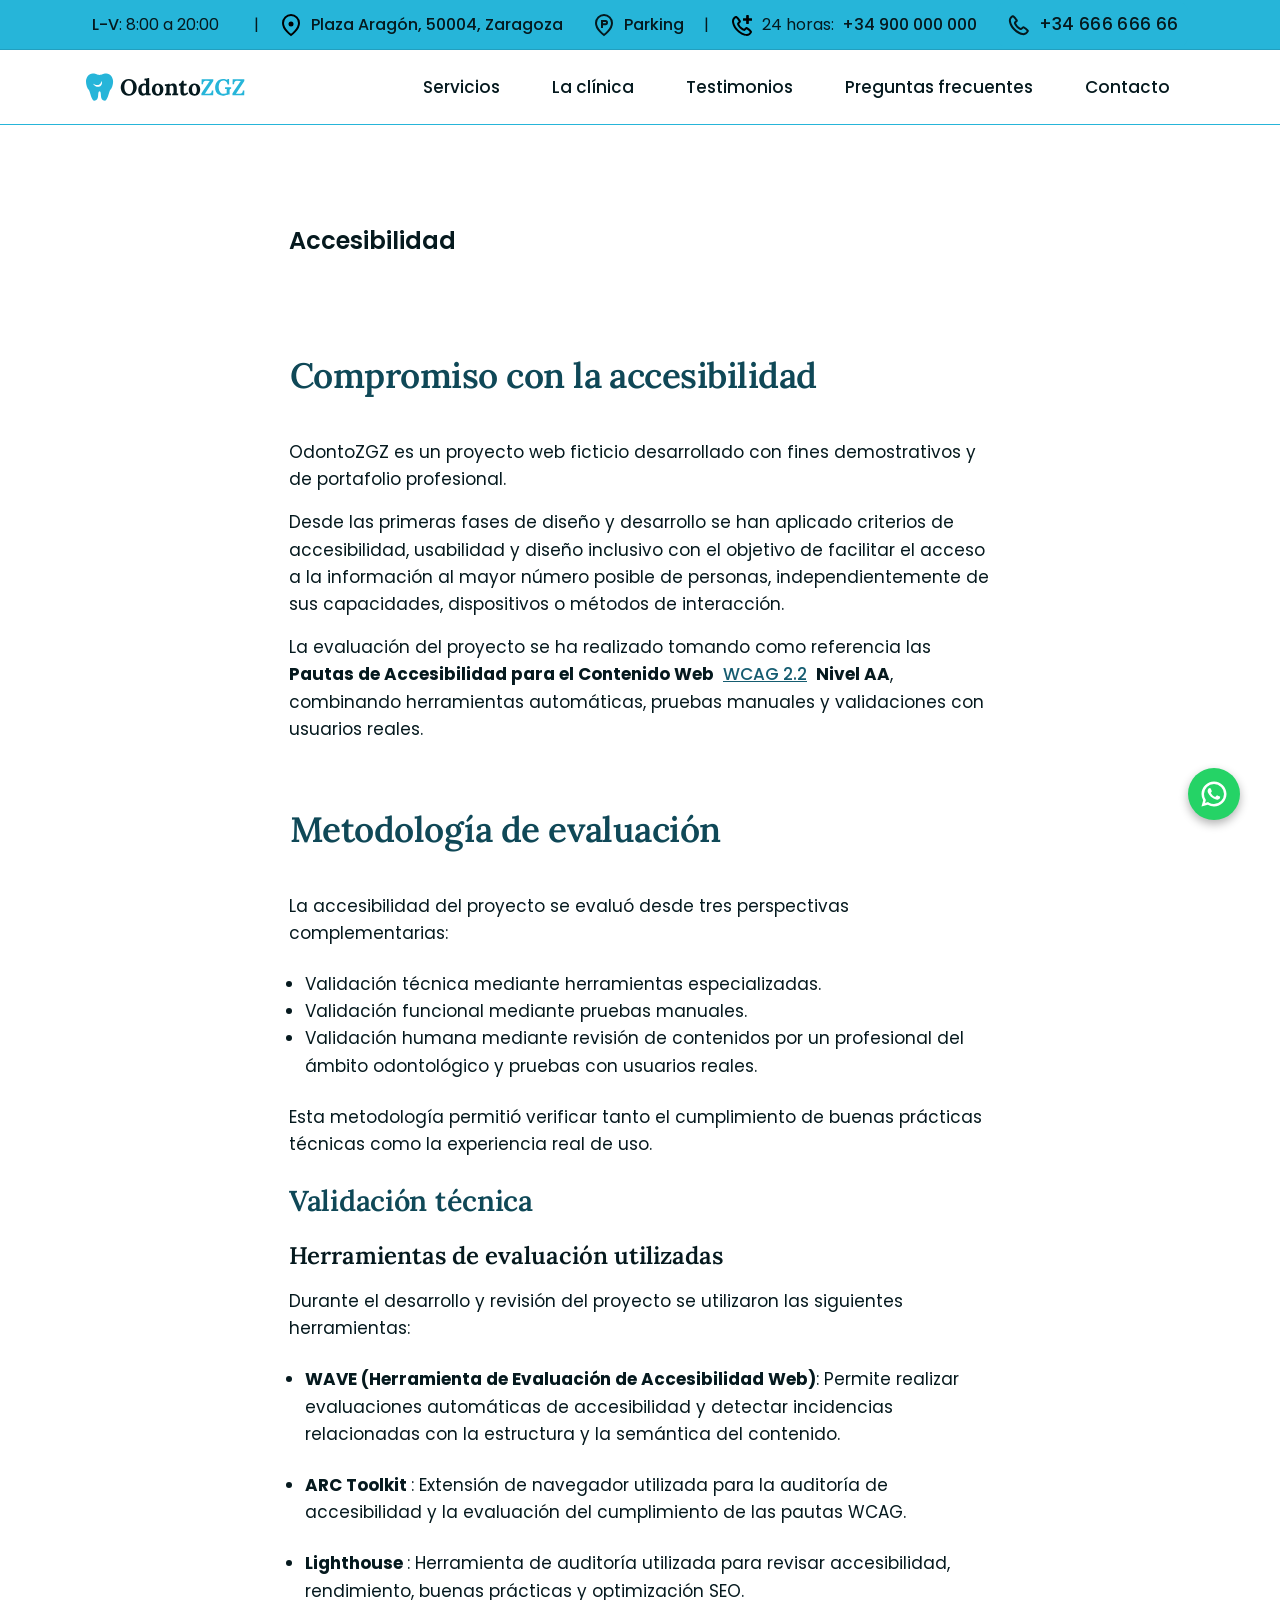
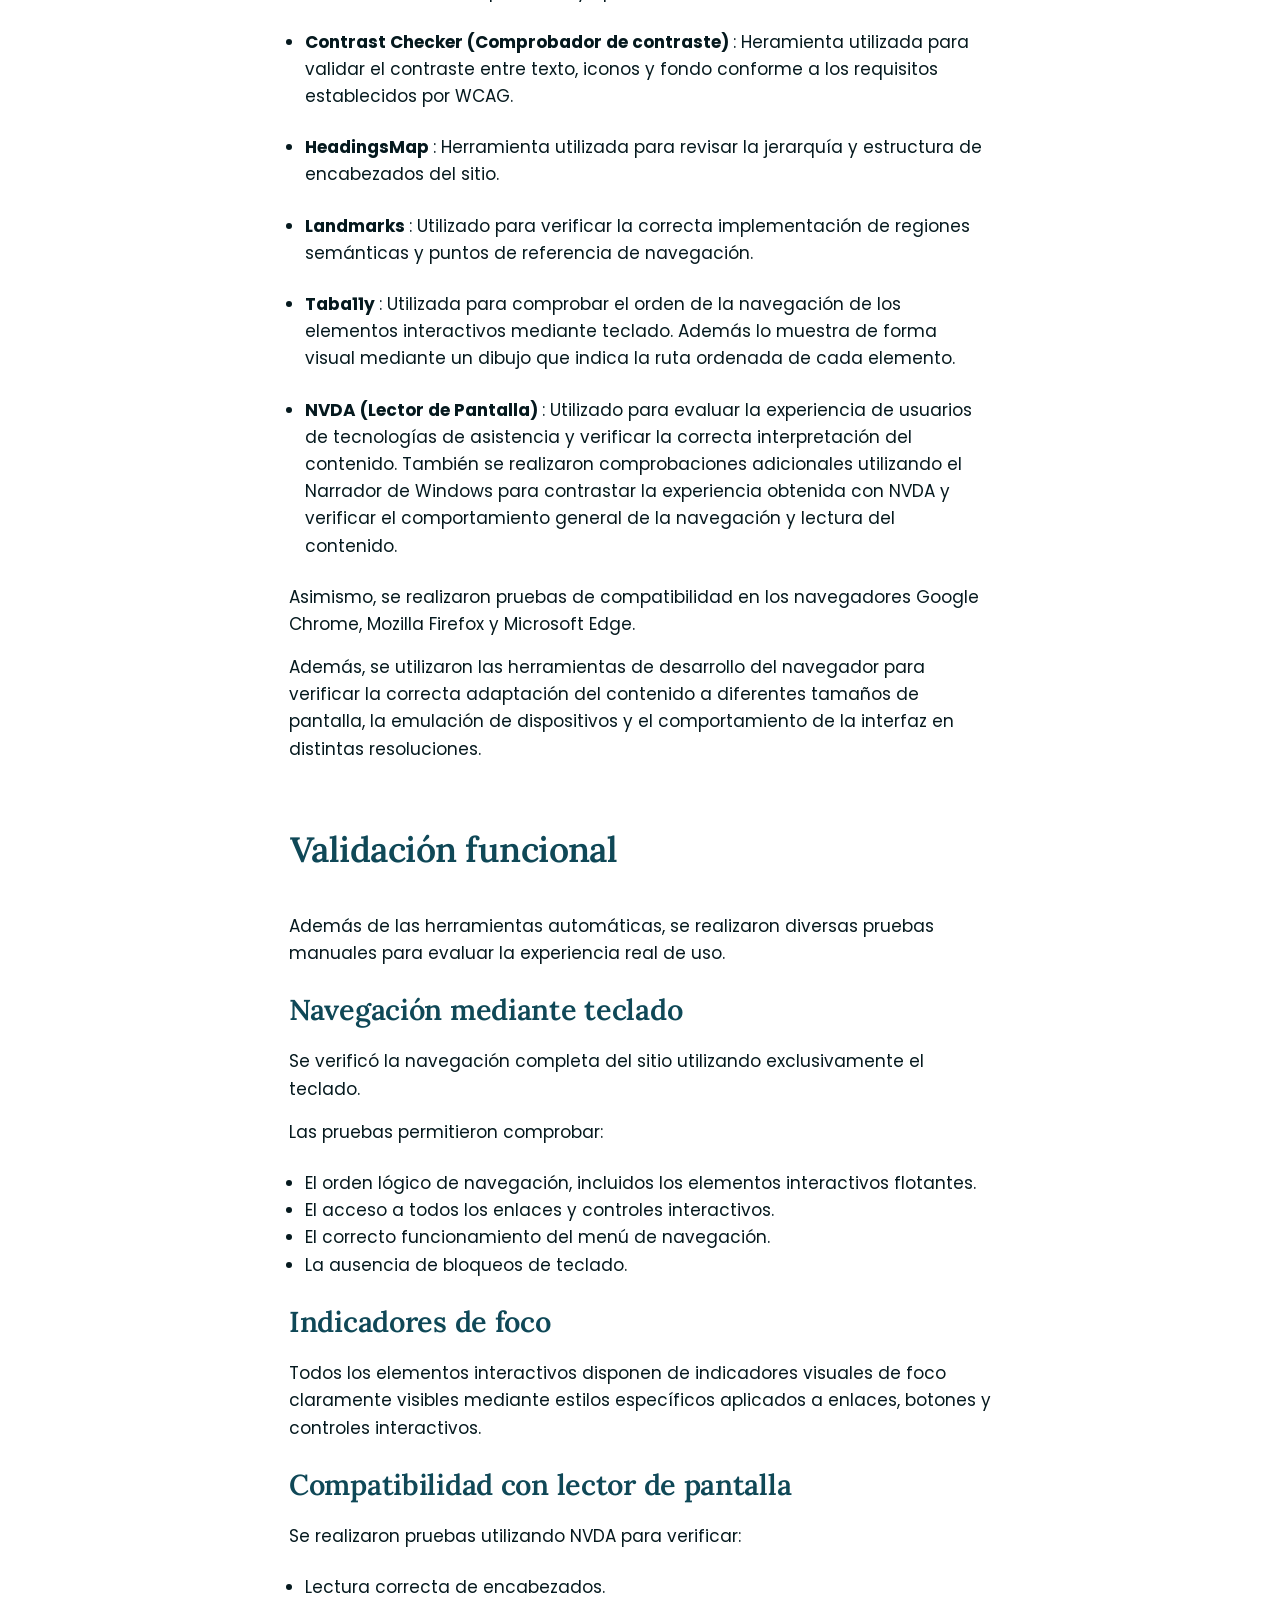
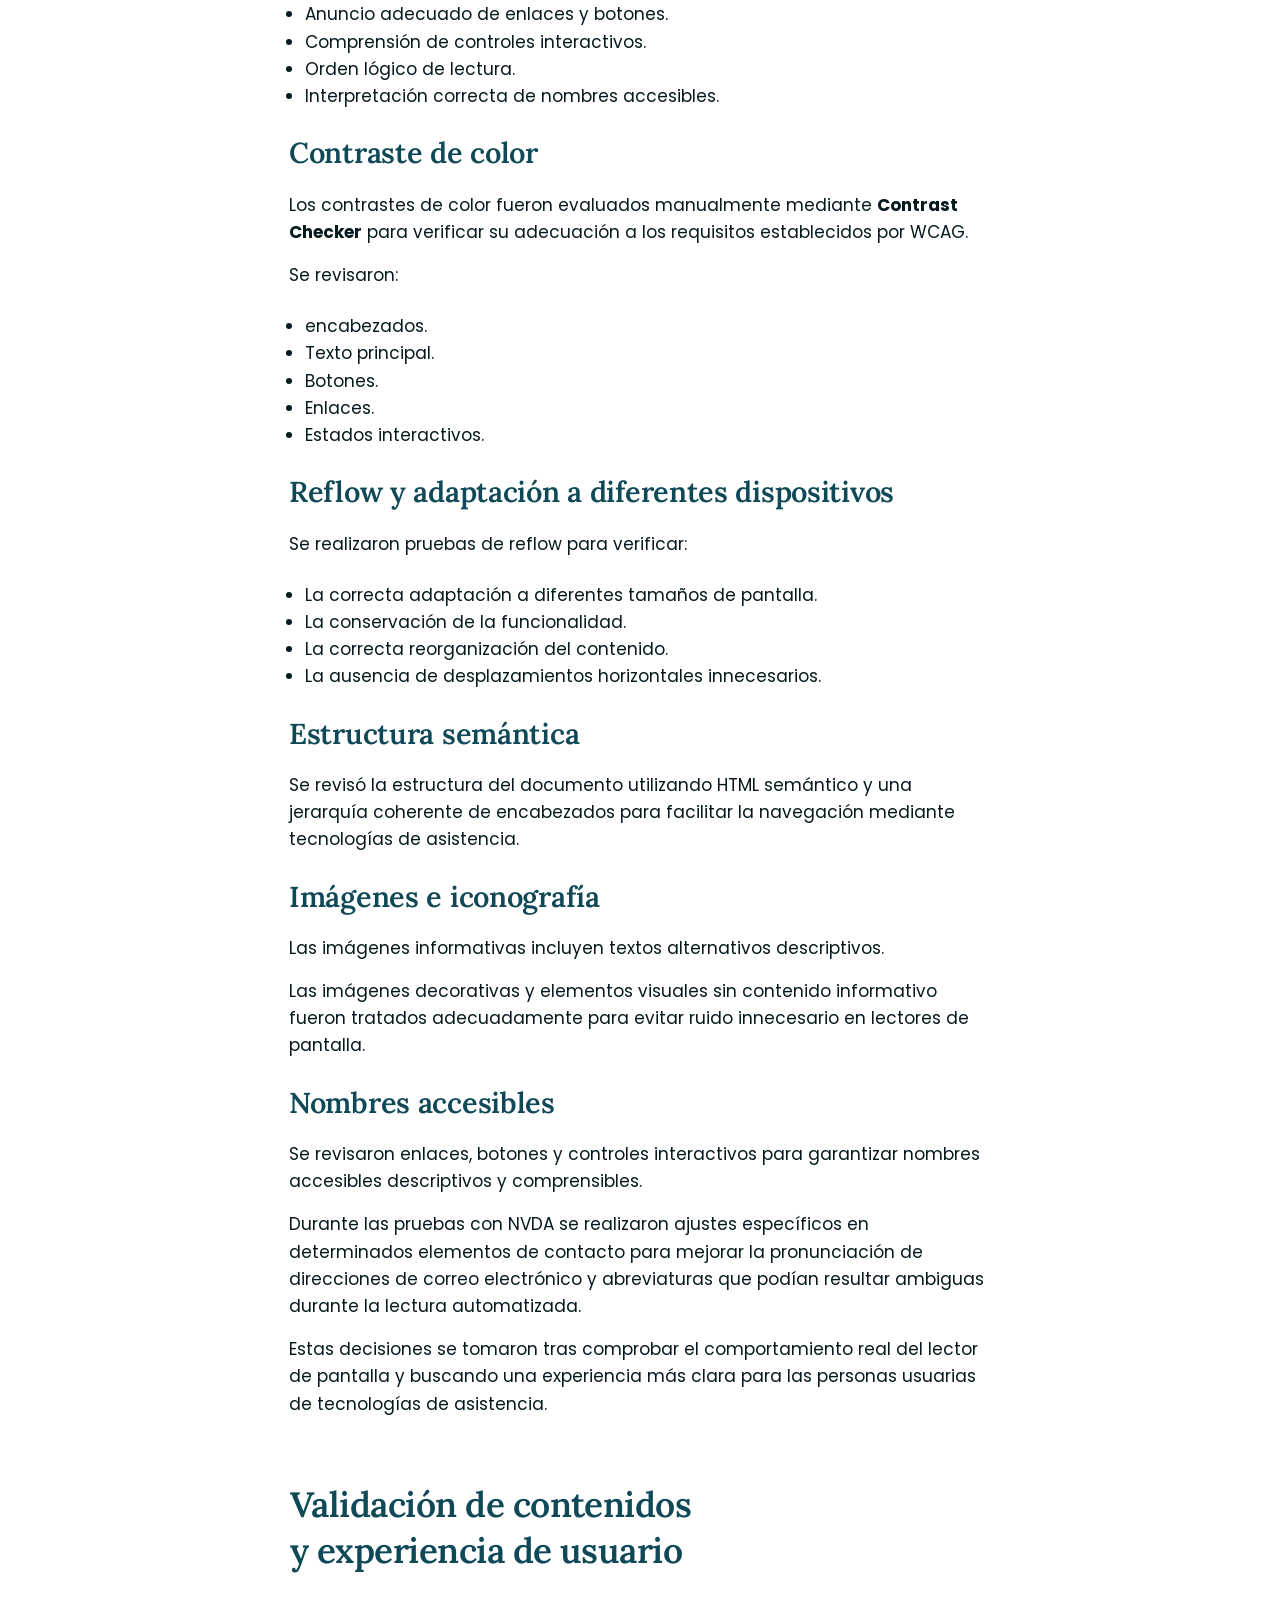
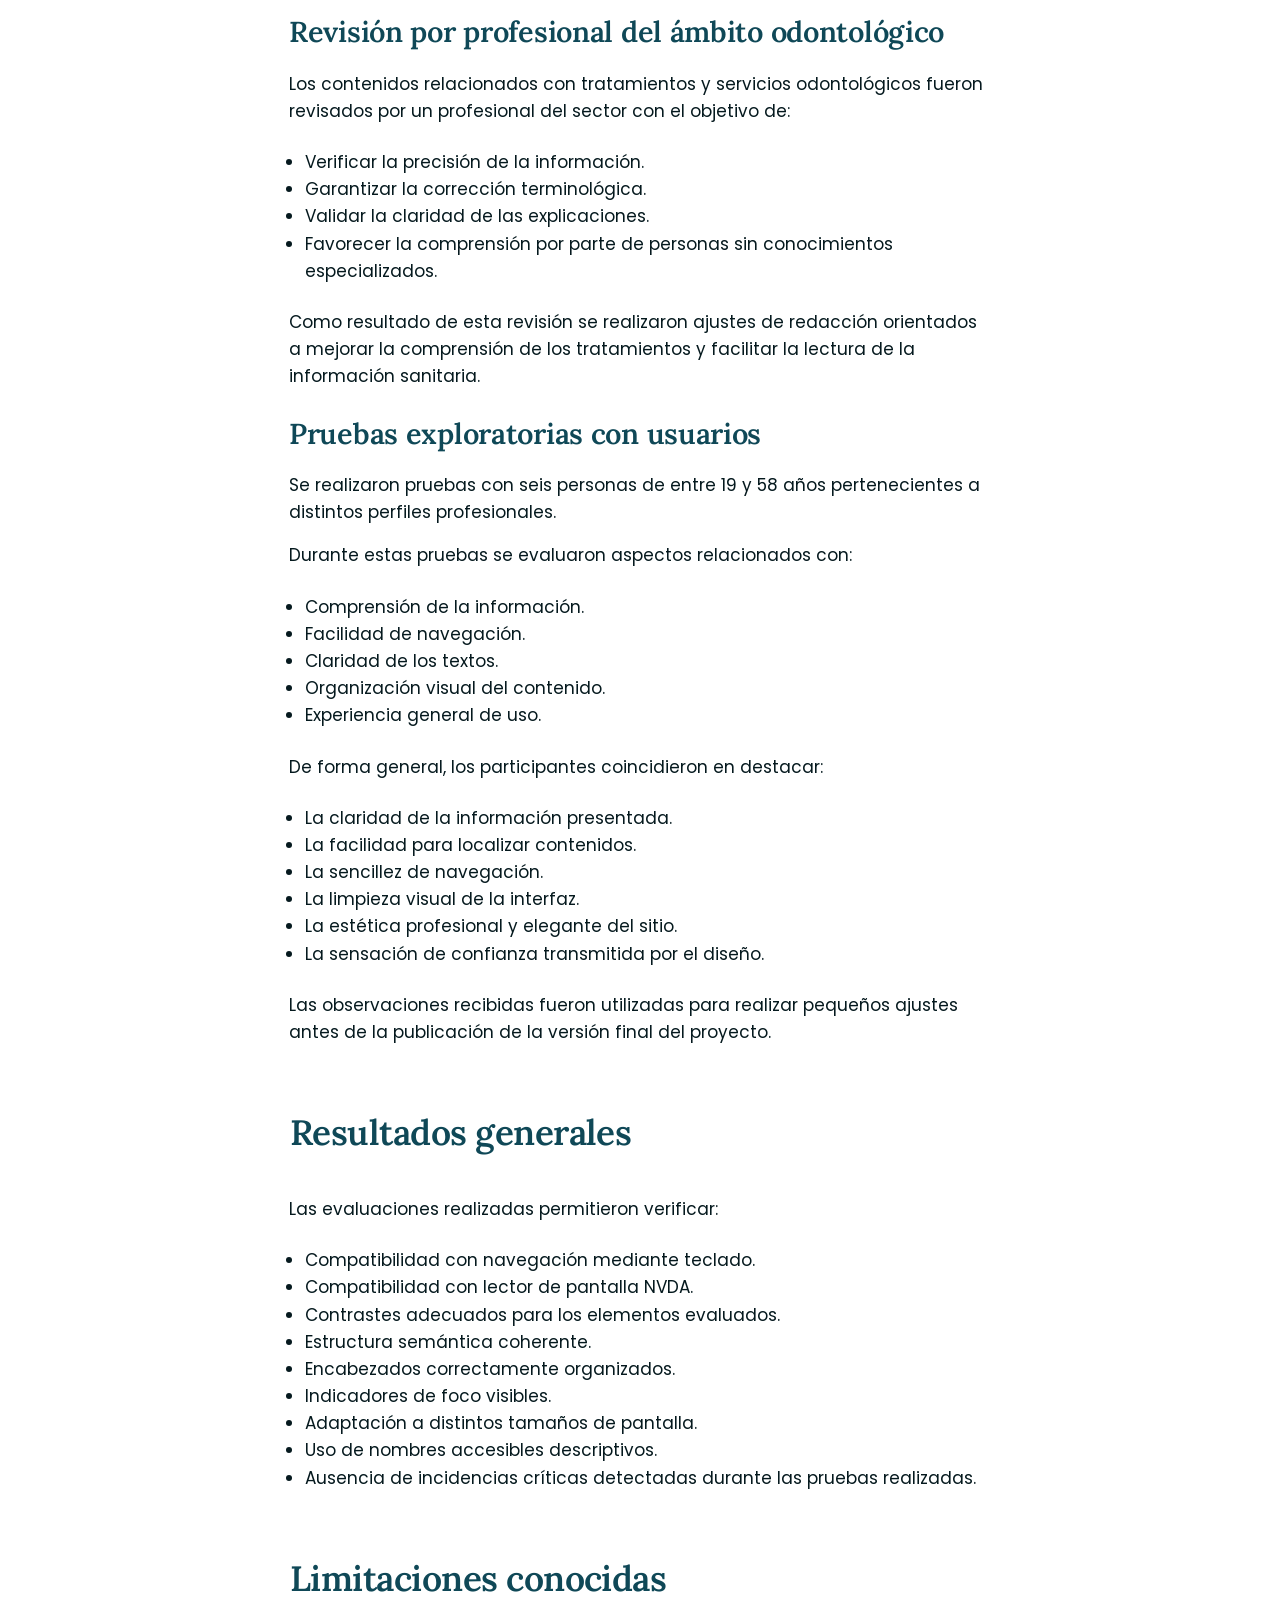
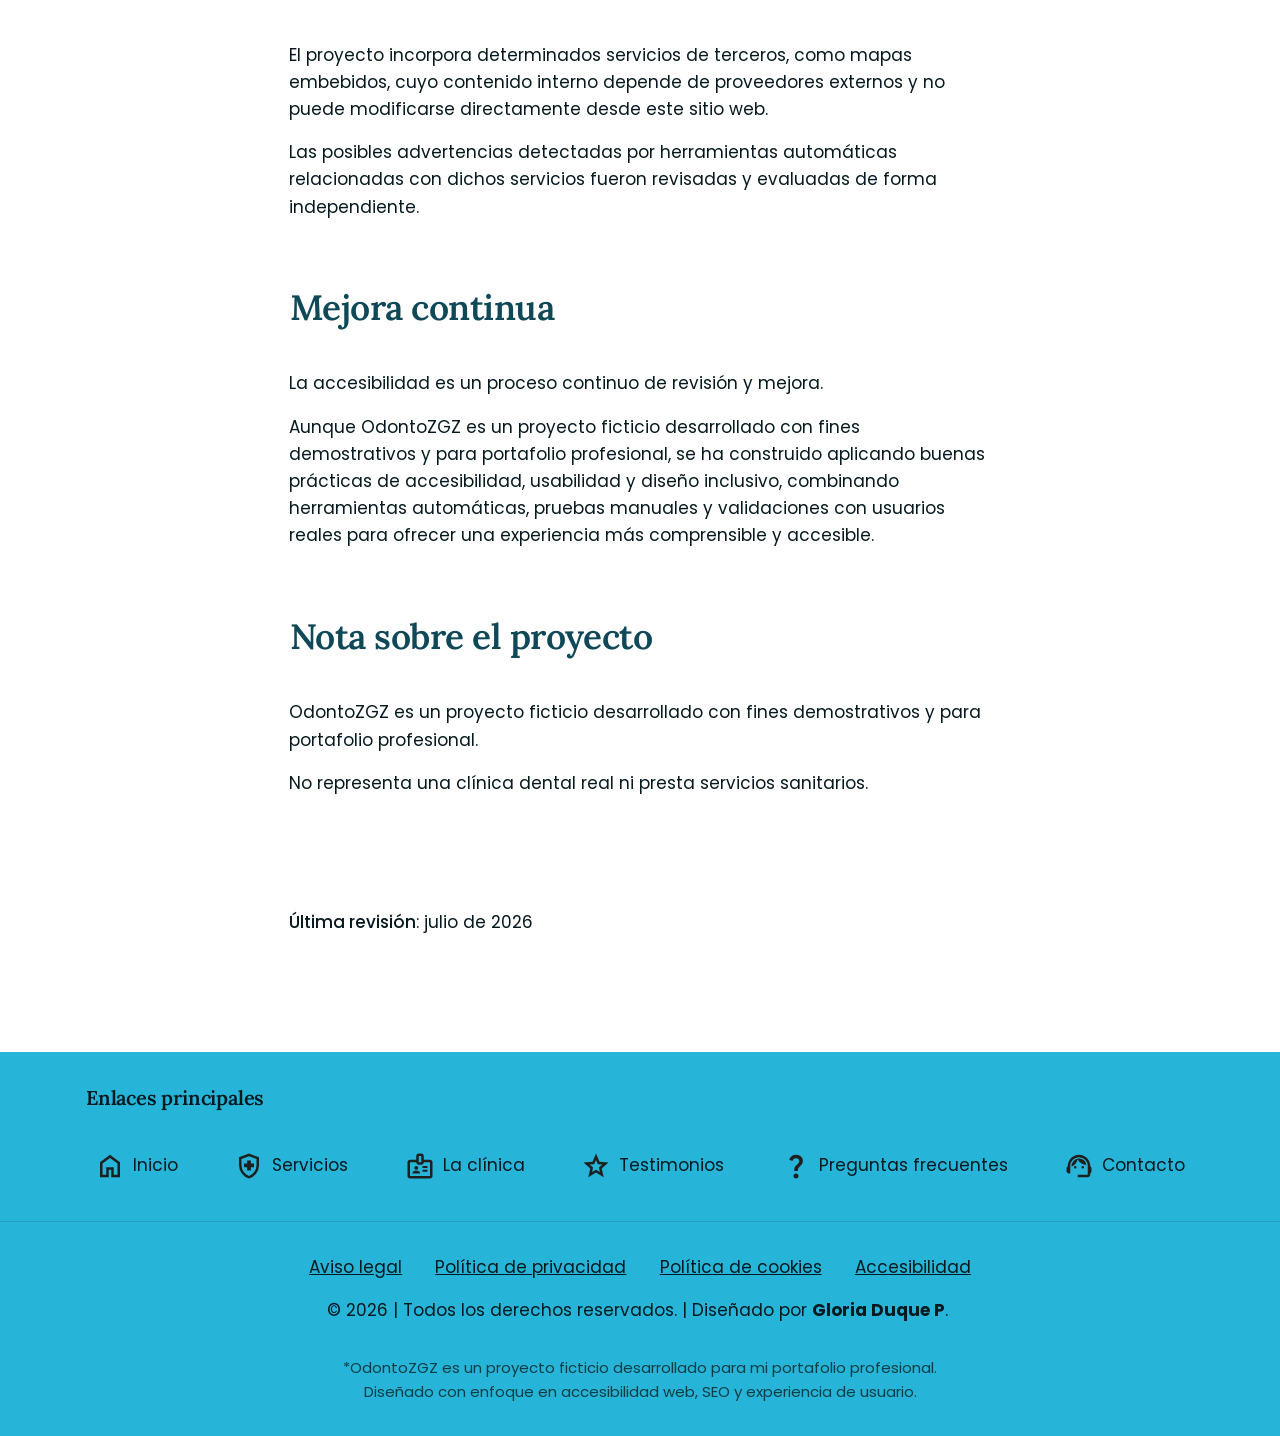
==== commit 3c4838aa: "Actualización de páginas legales" ====
--- a/legales-accesibilidad/accesibilidad.html
+++ b/legales-accesibilidad/accesibilidad.html
@@ -1,17 +1,19 @@
 <!doctype html>
-<html lang="es" class="no-js pagina-legal">
+<html lang="es" class="no-js">
 
 <head>
     <meta charset="UTF-8">
     <script>
-        document.documentElement.classList.remove('no-js');
-        document.documentElement.classList.add('js');
+        document.documentElement.classList.remove("no-js");
+        document.documentElement.classList.add("js");
     </script>
     <meta name="viewport" content="width=device-width, initial-scale=1.0">
-    <title>Accesibilidad | OdontoZGZ</title>
+    <title>
+        Accesibilidad | OdontoZGZ 
+    </title>
     <meta name="robots" content="noindex nofollow">
     <meta name="description"
-        content="Proyecto web ficticio de clínica dental OdontoZGZ en Zaragoza, desarrollado para portafolio profesional de diseño UX/UI, accesilidad web, SEO y arquitectura de la información">
+        content="Información legal sobre el proyecto ficticio OdontoZGZ, desarrollado con fines demostrativos y profesionales para portfolio ">
     <!--FAVICON-->
     <link rel="icon" type="image/png" href="../favicon-96x96.png" sizes="96x96">
     <link rel="icon" type="image/svg+xml" href="../favicon.svg">
@@ -20,29 +22,109 @@
     <meta name="apple-mobile-web-app-title" content="OdontoZGZ">
     <meta name="theme-color" content="#26B5D9">
     <link rel="manifest" href="../site.webmanifest">
-    <!--GOOGLE FONTS-->
-    <link rel="preconnect" href="https://fonts.googleapis.com">
-    <link rel="preconnect" href="https://fonts.gstatic.com" crossorigin>
-    <link
-        href="https://fonts.googleapis.com/css2?family=Lora:ital,wght@0,400..700;1,400..700&family=Poppins:ital,wght@0,400;0,500;0,600;1,400;1,500&display=swap"
-        rel="stylesheet">
     <link rel="stylesheet" href="../assets/css/styles.css">
 </head>
 
 <body id="scroll-top">
     <a class="skip-link" href="#main-content">Ir al Contenido</a>
-    <header>
+    <header class="header-completo">
         <div class="header-superior">
             <div class="container">
-                <div class="wrapper-enlaces-header-sup">
-                    <a class="icono-enlace-header-super" href="mailto:info@odontozgz.com"
-                        aria-label="Correo electrónico: info arroba odonto Z G Z punto com">
-                        <img src="../assets/img/icon-correo-electronico-header.svg"
-                            alt=""><span>info@odontozgz.com</span></a>
-                    <a class="icono-enlace-header-super" href="tel:+3466666666">
-                        <img src="../assets/img/icon-telefono-header.svg" alt=""><span class="sr-only">Teléfono:</span>
-                        +34
-                        666 666 66</a>
+                <div class="wrapper-enlaces-header-sup datos-contacto-header-sup">
+                    <ul class="informacion-contacto">
+                        <li class="horario-header" aria-label="Horario de atención: lunes a viernes de 8 hr a 20 hr">
+                            <svg class="icon-horario" aria-hidden="true" focusable="false"
+                                xmlns="http://www.w3.org/2000/svg" height="24" viewBox="0 -960 960 960" width="24"
+                                fill="currentColor">
+                                <path
+                                    d="M180-630h600v-130H180v130Zm0 0v-130 130Zm0 550q-24 0-42-18t-18-42v-620q0-24 18-42t42-18h65v-60h65v60h340v-60h65v60h65q24 0 42 18t18 42v307q-14.17-7.29-29.08-12.14Q796-470 780-473v-97H180v430h319q6 17 14 31.5T532-80H180Zm417.5-15.5Q542-151 542-229t55.5-133.5Q653-418 731-418t133.5 55.5Q920-307 920-229T864.5-95.5Q809-40 731-40T597.5-95.5ZM789.24-128 817-156l-75-75v-112h-39v126l86.24 89Z" />
+                            </svg>
+                            <div class="horario-completo-header"><span><span class="descripcion">L-V</span>: 8:00 a
+                                    20:00</span></div>
+                        </li>
+                        <li aria-hidden="true"><span class="barra-separa-hora-comple"
+                                aria-hidden="true">|</span></li>
+                        <li><span class="direccion-header"><span class="descripcion">Dirección</span>: Plaza Aragón, 50004, Zaragoza</span></li>
+                        <li aria-hidden="true"><span class="barra-separa1-header">|</span></li>
+                        <!-- <div class="enlaces-lista-header"> -->
+
+                        <li><a class="g-ubicacion direccion-map  ubicacion-header icono-enlace-header-super icon-sup-no-btn "
+                                href="https://maps.app.goo.gl/fbZkfuw5oKSmPvdQ9" rel="noopener noreferrer"
+                                target="_blank">
+                                <span class="sr-only">Ver
+                                    ubicación en Google Maps (se abre en una nueva pestaña)
+                                </span>
+                                <svg aria-hidden="true" focusable="false" width=" 24" height="24" viewBox="0 0 24 24"
+                                    fill="none" xmlns="http://www.w3.org/2000/svg">
+                                    <path
+                                        d="M20 10C20 16.5 12 22 12 22C12 22 4 16.5 4 10C4 7.87827 4.84285 5.84344 6.34315 4.34315C7.84344 2.84285 9.87827 2 12 2C14.1217 2 16.1566 2.84285 17.6569 4.34315C19.1571 5.84344 20 7.87827 20 10Z"
+                                        stroke="black" stroke-width="2" />
+                                    <circle cx="12" cy="11" r="2.5" fill="black" />
+                                </svg><span class="texto-enlac-head-sup g-ubicacion">Plaza Aragón, 50004,
+                                    Zaragoza</span></a>
+                        </li>
+
+                        <li><a class="g-ubicacion ubicacion-header icon-sup-no-btn icono-enlace-header-super"
+                                href="https://maps.app.goo.gl/1pMywQaYtEm4NKyd7" rel="noopener noreferrer"
+                                target="_blank"
+                                aria-label="Ver ubicación del parking en Google Maps, Se abre en una nueva pestaña">
+                                <svg class="icon-parking" aria-hidden="true" focusable="false" fill="currentColor"
+                                    xmlns="http://www.w3.org/2000/svg" width="24" height="24" viewBox="0 0 24 24">
+                                    <g>
+                                        <path d="M20 10c0 6.5-8 12-8 12s-8-5.5-8-12a8 8 0 1 1 16 0" />
+                                        <path stroke="#05191e" stroke-width="2"
+                                            d="M20 10c0 6.5-8 12-8 12s-8-5.5-8-12a8 8 0 1 1 16 0Z" />
+                                        <path stroke="#05191E" stroke-linecap="square" stroke-width="2"
+                                            d="M10 14v-2.8m0 0V8h3.636C14.091 8 15 8.354 15 9.6s-.91 1.6-1.364 1.6z" />
+                                    </g>
+                                </svg>
+                                <span class="texto-enlac-head-sup g-ubicacion">Parking</span></a>
+                        </li>
+                        <li aria-hidden="true"><span class="barra-separa-header">|</span></li>
+                        <li><a class="icono-enlace-header-super icon-sup-no-btn telefono-urgencia"
+                                href="tel:+3490000000" aria-label="Teléfono de urgencias 24 horas: +34 900 000 00">
+
+                                <svg class="icon-urgencia" aria-hidden="true" focusable="false" width="24" height="24"
+                                    viewBox="0 0 24 24" fill="" xmlns="http://www.w3.org/2000/svg">
+                                    <g clip-path="url(#clip0_892_257)">
+                                        <path
+                                            d="M12.7179 24.0944L12.7289 24.0924C12.7376 24.0937 12.7432 24.0997 12.7459 24.1104L12.7629 24.5374L12.7589 24.5544L12.7469 24.5704L12.6429 24.6444L12.6309 24.6484L12.6159 24.6444L12.5119 24.5704L12.5019 24.5574L12.4969 24.5374L12.5139 24.1094L12.5179 24.0994C12.5232 24.0927 12.5312 24.0911 12.5419 24.0944L12.6129 24.1294L12.6269 24.1334L12.6469 24.1294L12.7179 24.0944Z"
+                                            fill="" />
+                                        <path
+                                            d="M12.9809 23.9814L12.9939 23.9794C13.0039 23.9821 13.0106 23.9894 13.0139 24.0014L13.0479 24.6154L13.0439 24.6294C13.0372 24.6381 13.0276 24.6407 13.0149 24.6374L12.8139 24.5444L12.8059 24.5374L12.8009 24.5254L12.7829 24.0954L12.7859 24.0844L12.7959 24.0744L12.9809 23.9814Z"
+                                            fill="" />
+                                        <path
+                                            d="M12.2642 23.979C12.2692 23.9779 12.2745 23.9787 12.2789 23.9814L12.4629 24.0734L12.4729 24.0834L12.4759 24.0954L12.4589 24.5254L12.4549 24.5364L12.4449 24.5444L12.2439 24.6374L12.2289 24.6394C12.2182 24.6354 12.2126 24.6274 12.2119 24.6154L12.2459 24.0014L12.2519 23.9874C12.2548 23.9831 12.2592 23.9801 12.2642 23.979Z"
+                                            fill="" />
+                                        <path fill-rule="evenodd" clip-rule="evenodd"
+                                            d="M8.30774 16.6634C12.1527 20.5084 15.7157 20.9294 16.7617 20.9684C18.0257 21.0144 19.3157 19.9824 19.8737 18.9254C18.9837 17.8814 17.8247 17.0714 16.5557 16.1934C15.8067 16.9414 14.8837 18.3314 13.6547 17.8334C12.9557 17.5524 11.2297 16.7574 9.72174 15.2484C8.21374 13.7394 7.41874 12.0144 7.13574 11.3164C6.63774 10.0854 8.03174 9.16044 8.78074 8.41144C7.90274 7.12144 7.10674 5.93244 6.06474 5.08744C4.99274 5.64744 3.95474 6.92744 4.00174 8.20844C4.04074 9.25444 4.46174 12.8174 8.30774 16.6634ZM16.6877 22.9674C15.2477 22.9144 11.1667 22.3504 6.89274 18.0774C2.61974 13.8034 2.05674 9.72344 2.00274 8.28244C1.92274 6.08644 3.60474 3.95344 5.54774 3.12044C5.78172 3.01941 6.03794 2.98094 6.29127 3.00882C6.5446 3.03669 6.78633 3.12995 6.99274 3.27944C8.60074 4.45244 9.70974 6.22944 10.6627 7.62144C10.861 7.9109 10.9518 8.26055 10.9195 8.60989C10.8872 8.95923 10.7337 9.28628 10.4857 9.53444L9.12974 10.8914C9.44474 11.5864 10.0857 12.7844 11.1357 13.8344C12.1857 14.8844 13.3837 15.5254 14.0797 15.8404L15.4347 14.4844C15.6836 14.2354 16.012 14.0818 16.3627 14.0505C16.7133 14.0193 17.0638 14.1123 17.3527 14.3134C18.7727 15.2974 20.4407 16.3904 21.6567 17.9474C21.8184 18.1553 21.9212 18.4029 21.9544 18.6641C21.9877 18.9253 21.9501 19.1907 21.8457 19.4324C21.0087 21.3854 18.8907 23.0484 16.6877 22.9674Z"
+                                            fill="" />
+                                        <rect x="13" y="5.14844" width="9" height="2.7" rx="0.45" fill="" />
+                                        <rect x="16.1504" y="11" width="9" height="2.7" rx="0.45"
+                                            transform="rotate(-90 16.1504 11)" fill="" />
+                                    </g>
+                                    <defs>
+                                        <clipPath id="clip0_892_257">
+                                            <rect width="24" height="24" fill="white" />
+                                        </clipPath>
+                                    </defs>
+                                </svg><span class="hora24" aria-hidden="true">24 horas<span class="puntos-24h"
+                                        aria-hidden="true">:</span></span>
+                                <span class="texto-enlac-head-sup numero-tel-urg" aria-hidden="true">+34 900 000
+                                    000</span></a></li>
+                        <li><a class="icono-enlace-header-super btn-primary" href="tel:+3466666666">
+                                <svg aria-hidden="true" focusable="false" xmlns="http://www.w3.org/2000/svg" width="24"
+                                    height="24" viewBox="0 0 24 24">
+                                    <g fill="none" fill-rule="evenodd">
+                                        <path
+                                            d="m12.593 23.258l-.011.002l-.071.035l-.02.004l-.014-.004l-.071-.035q-.016-.005-.024.005l-.004.01l-.017.428l.005.02l.01.013l.104.074l.015.004l.012-.004l.104-.074l.012-.016l.004-.017l-.017-.427q-.004-.016-.017-.018m.265-.113l-.013.002l-.185.093l-.01.01l-.003.011l.018.43l.005.012l.008.007l.201.093q.019.005.029-.008l.004-.014l-.034-.614q-.005-.018-.02-.022m-.715.002a.02.02 0 0 0-.027.006l-.006.014l-.034.614q.001.018.017.024l.015-.002l.201-.093l.01-.008l.004-.011l.017-.43l-.003-.012l-.01-.01z" />
+                                        <path fill="currentColor"
+                                            d="M8.172 15.829c3.845 3.845 7.408 4.266 8.454 4.305c1.264.046 2.554-.986 3.112-2.043c-.89-1.044-2.049-1.854-3.318-2.732c-.749.748-1.672 2.138-2.901 1.64c-.699-.281-2.425-1.076-3.933-2.585S7.283 11.18 7 10.482c-.498-1.231.896-2.156 1.645-2.905c-.878-1.29-1.674-2.479-2.716-3.324c-1.072.56-2.11 1.84-2.063 3.121c.039 1.046.46 4.609 4.306 8.455m8.38 6.304c-1.44-.053-5.521-.617-9.795-4.89c-4.273-4.274-4.836-8.354-4.89-9.795c-.08-2.196 1.602-4.329 3.545-5.162a1.47 1.47 0 0 1 1.445.159c1.608 1.173 2.717 2.95 3.67 4.342A1.504 1.504 0 0 1 10.35 8.7l-1.356 1.357C9.309 10.752 9.95 11.95 11 13s2.248 1.691 2.944 2.006l1.355-1.356a1.5 1.5 0 0 1 1.918-.171c1.42.984 3.088 2.077 4.304 3.634a1.47 1.47 0 0 1 .189 1.485c-.837 1.953-2.955 3.616-5.158 3.535" />
+                                    </g>
+                                </svg><span class="sr-only">Teléfono:</span><span class="texto-enlac-head-sup">+34 666
+                                    666 66</span>
+                            </a></li>
+                    </ul>
                 </div>
             </div>
         </div>
@@ -54,17 +136,6 @@
                     </a>
                     <!--enlace icono-telefon-->
                     <div class="toggle-enlace-telef">
-                        <a class="icono-enlace-tel-movil" href="tel:+3466666666"
-                            aria-label="Llámanos al teléfono +34 666 666 66">
-                            <svg aria-hidden="true" focusable="false" xmlns="http://www.w3.org/2000/svg" width="24"
-                                height="24" viewBox="0 0 24 24">
-                                <g fill="#26B5D9" fill-rule="evenodd">
-                                    <path
-                                        d="m12.593 23.258l-.011.002l-.071.035l-.02.004l-.014-.004l-.071-.035q-.016-.005-.024.005l-.004.01l-.017.428l.005.02l.01.013l.104.074l.015.004l.012-.004l.104-.074l.012-.016l.004-.017l-.017-.427q-.004-.016-.017-.018m.265-.113l-.013.002l-.185.093l-.01.01l-.003.011l.018.43l.005.012l.008.007l.201.093q.019.005.029-.008l.004-.014l-.034-.614q-.005-.018-.02-.022m-.715.002a.02.02 0 0 0-.027.006l-.006.014l-.034.614q.001.018.017.024l.015-.002l.201-.093l.01-.008l.004-.011l.017-.43l-.003-.012l-.01-.01z" />
-                                    <path fill=""
-                                        d="M8.172 15.829c3.845 3.845 7.408 4.266 8.454 4.305c1.264.046 2.554-.986 3.112-2.043c-.89-1.044-2.049-1.854-3.318-2.732c-.749.748-1.672 2.138-2.901 1.64c-.699-.281-2.425-1.076-3.933-2.585S7.283 11.18 7 10.482c-.498-1.231.896-2.156 1.645-2.905c-.878-1.29-1.674-2.479-2.716-3.324c-1.072.56-2.11 1.84-2.063 3.121c.039 1.046.46 4.609 4.306 8.455m8.38 6.304c-1.44-.053-5.521-.617-9.795-4.89c-4.273-4.274-4.836-8.354-4.89-9.795c-.08-2.196 1.602-4.329 3.545-5.162a1.47 1.47 0 0 1 1.445.159c1.608 1.173 2.717 2.95 3.67 4.342A1.504 1.504 0 0 1 10.35 8.7l-1.356 1.357C9.309 10.752 9.95 11.95 11 13s2.248 1.691 2.944 2.006l1.355-1.356a1.5 1.5 0 0 1 1.918-.171c1.42.984 3.088 2.077 4.304 3.634a1.47 1.47 0 0 1 .189 1.485c-.837 1.953-2.955 3.616-5.158 3.535" />
-                                </g>
-                            </svg><span class="contact-link-header">Llámanos</span></a>
                         <button class="menu-toggle" aria-expanded="false" aria-controls="nav-list"
                             aria-label="Abrir menú">
                             <svg class="icon-burguer" aria-hidden="true" focusable="false" role="presentation"
@@ -80,16 +151,16 @@
                             </svg>
                         </button>
                     </div>
-
                     <ul id="nav-list" class="nav-links">
                         <li class="item-inicio">
-                            <a class="nav-menu-principal" href="../index.html">Inicio</a>
+                            <a class="nav-menu-principal" href="../index.html#scroll-top">Inicio</a>
+                            <!-- <a class="nav-menu-principal" href="#scroll-top">Inicio</a> -->
                         </li>
                         <li>
                             <a class="nav-menu-principal" href="../index.html#servicios">Servicios</a>
                         </li>
                         <li>
-                            <a class="nav-menu-principal" href="../index.html#nosotros">Nosotros</a>
+                            <a class="nav-menu-principal" href="../index.html#la-clinica">La clínica</a>
                         </li>
                         <li>
                             <a class="nav-menu-principal" href="../index.html#testimonios">Testimonios</a>
@@ -416,14 +487,11 @@
         </div>
 
     </main>
-    <footer class="footer-principal footer-legales-accesib">
-        <img class="logo-footer" src="../assets/img/logo.svg" alt="" width="160">
+   <footer class="footer-principal">
         <div class="container">
-
             <h2 class="sr-only">Información del sitio</h2>
 
             <div class="enlac-prinp-contac-footer">
-
                 <nav class="nav-footer" aria-label="Navegación del pie">
                     <div class="enlaces-nav-footer">
                         <h3 class="titulo-nav-footer">Enlaces principales</h3>
@@ -447,14 +515,14 @@
                                     </svg><span>Servicios</span></a>
                             </li>
                             <li class="item-menu-princip-footer">
-                                <a href="../index.html#nosotros" class="link-footer">
+                                <a href="../index.html#la-clinica" class="link-footer">
                                     <svg class="icon-primary" aria-hidden="true" focusable="false"
                                         xmlns="http://www.w3.org/2000/svg" height="24" viewBox="0 -960 960 960"
                                         width="24" fill="#1f1f1f">
                                         <path
                                             d="M160-80q-33 0-56.5-23.5T80-160v-440q0-33 23.5-56.5T160-680h200v-120q0-33 23.5-56.5T440-880h80q33 0 56.5 23.5T600-800v120h200q33 0 56.5 23.5T880-600v440q0 33-23.5 56.5T800-80H160Zm0-80h640v-440H600q0 33-23.5 56.5T520-520h-80q-33 0-56.5-23.5T360-600H160v440Zm80-80h240v-18q0-17-9.5-31.5T444-312q-20-9-40.5-13.5T360-330q-23 0-43.5 4.5T276-312q-17 8-26.5 22.5T240-258v18Zm320-60h160v-60H560v60Zm-157.5-77.5Q420-395 420-420t-17.5-42.5Q385-480 360-480t-42.5 17.5Q300-445 300-420t17.5 42.5Q335-360 360-360t42.5-17.5ZM560-420h160v-60H560v60ZM440-600h80v-200h-80v200Zm40 220Z" />
                                     </svg>
-                                    <span>Nosotros</span></a>
+                                    <span>La clínica</span></a>
                             </li>
                             <li class="item-menu-princip-footer">
                                 <a href="../index.html#testimonios" class="link-footer">
@@ -489,181 +557,15 @@
                         </ul>
                     </div>
                 </nav>
-                <section class="contacto-footer">
-                    <h3>Contacto</h3>
-                    <address class="enlaces-contacto-footer">
-                        <ul class="lista-contacto">
-
-                            <!-- Dirección Física -->
-
-                            <li><a class="link-contacto" href="https://maps.app.goo.gl/fbZkfuw5oKSmPvdQ9"
-                                    target="_blank" rel="noopener noreferrer">
-                                    <svg class="icon-primary" aria-hidden="true" focusable="false"
-                                        xmlns="http://www.w3.org/2000/svg" width="24" height="24"
-                                        viewBox="0 -960 960 960" fill="#229FBF">
-                                        <path
-                                            d="M536.5-503.5Q560-527 560-560t-23.5-56.5Q513-640 480-640t-56.5 23.5Q400-593 400-560t23.5 56.5Q447-480 480-480t56.5-23.5ZM480-186q122-112 181-203.5T720-552q0-109-69.5-178.5T480-800q-101 0-170.5 69.5T240-552q0 71 59 162.5T480-186Zm0 106Q319-217 239.5-334.5T160-552q0-150 96.5-239T480-880q127 0 223.5 89T800-552q0 100-79.5 217.5T480-80Zm0-480Z" />
-                                    </svg>
-                                    <div><span class="label-address">Dirección:</span>
-                                        <span>Plaza de Aragón, 50004 Zaragoza, España</span>
-                                    </div>
-                                </a>
-                            </li>
-
-                            <!-- Teléfono -->
-                            <li>
-                                <a class="link-contacto" href="tel:+34666666666">
-                                    <svg class="icon-primary" aria-hidden="true" focusable="false"
-                                        xmlns="http://www.w3.org/2000/svg" width="24" height="24" viewBox="0 0 24 24">
-                                        <g fill-rule="evenodd">
-                                            <path
-                                                d="m12.593 23.258l-.011.002l-.071.035l-.02.004l-.014-.004l-.071-.035q-.016-.005-.024.005l-.004.01l-.017.428l.005.02l.01.013l.104.074l.015.004l.012-.004l.104-.074l.012-.016l.004-.017l-.017-.427q-.004-.016-.017-.018m.265-.113l-.013.002l-.185.093l-.01.01l-.003.011l.018.43l.005.012l.008.007l.201.093q.019.005.029-.008l.004-.014l-.034-.614q-.005-.018-.02-.022m-.715.002a.02.02 0 0 0-.027.006l-.006.014l-.034.614q.001.018.017.024l.015-.002l.201-.093l.01-.008l.004-.011l.017-.43l-.003-.012l-.01-.01z" />
-                                            <path
-                                                d="M8.172 15.829c3.845 3.845 7.408 4.266 8.454 4.305c1.264.046 2.554-.986 3.112-2.043c-.89-1.044-2.049-1.854-3.318-2.732c-.749.748-1.672 2.138-2.901 1.64c-.699-.281-2.425-1.076-3.933-2.585S7.283 11.18 7 10.482c-.498-1.231.896-2.156 1.645-2.905c-.878-1.29-1.674-2.479-2.716-3.324c-1.072.56-2.11 1.84-2.063 3.121c.039 1.046.46 4.609 4.306 8.455m8.38 6.304c-1.44-.053-5.521-.617-9.795-4.89c-4.273-4.274-4.836-8.354-4.89-9.795c-.08-2.196 1.602-4.329 3.545-5.162a1.47 1.47 0 0 1 1.445.159c1.608 1.173 2.717 2.95 3.67 4.342A1.504 1.504 0 0 1 10.35 8.7l-1.356 1.357C9.309 10.752 9.95 11.95 11 13s2.248 1.691 2.944 2.006l1.355-1.356a1.5 1.5 0 0 1 1.918-.171c1.42.984 3.088 2.077 4.304 3.634a1.47 1.47 0 0 1 .189 1.485c-.837 1.953-2.955 3.616-5.158 3.535" />
-                                        </g>
-                                    </svg>
-                                    <div>
-                                        <span class="label-address">Teléfono:</span>
-                                        <span>+&nbsp;34&nbsp;666&nbsp;666&nbsp;66</span>
-                                    </div>
-
-                                </a>
-                            </li>
-
-                            <!-- WhatsApp -->
-                            <li>
-                                <a class="link-contacto"
-                                    href="https://wa.me/3466666666?text=Hola+,+me+gustaría+reservar+una+cita.%0AGracias."
-                                    target="_blank" rel="noopener noreferrer">
-                                    <svg class="icon-primary" aria-hidden="true" focusable="false"
-                                        xmlns="http://www.w3.org/2000/svg" width="1.5rem" height="1.5rem"
-                                        viewBox="0 0 24 24">
-                                        <path
-                                            d="m7.254 18.494l.724.423A7.95 7.95 0 0 0 12.001 20a8 8 0 1 0-8-8a7.95 7.95 0 0 0 1.084 4.024l.422.724l-.653 2.401zM2.005 22l1.352-4.968A9.95 9.95 0 0 1 2.001 12c0-5.523 4.477-10 10-10s10 4.477 10 10s-4.477 10-10 10a9.95 9.95 0 0 1-5.03-1.355zM8.392 7.308q.202-.014.403-.004q.081.006.162.016c.159.018.334.115.393.249q.447 1.015.868 2.04c.062.152.025.347-.093.537c-.06.097-.154.233-.263.372c-.113.145-.356.411-.356.411s-.099.118-.061.265c.014.056.06.137.102.205l.059.095c.256.427.6.86 1.02 1.268c.12.116.237.235.363.346c.468.413.998.75 1.57 1l.005.002c.085.037.128.057.252.11q.093.039.191.066q.036.01.073.011a.35.35 0 0 0 .295-.142c.723-.876.79-.933.795-.933v.002a.48.48 0 0 1 .378-.127q.092.004.177.04c.531.243 1.4.622 1.4.622l.582.261c.098.047.187.158.19.265c.004.067.01.175-.013.373c-.032.259-.11.57-.188.733a1.2 1.2 0 0 1-.21.302a2.4 2.4 0 0 1-.33.288q-.124.092-.125.09a5 5 0 0 1-.383.22a2 2 0 0 1-.833.23c-.185.01-.37.024-.556.014c-.008 0-.568-.087-.568-.087a9.45 9.45 0 0 1-3.84-2.046c-.226-.199-.436-.413-.65-.626c-.888-.885-1.561-1.84-1.97-2.742a3.5 3.5 0 0 1-.33-1.413a2.73 2.73 0 0 1 .565-1.68c.073-.094.142-.192.261-.305c.126-.12.207-.184.294-.228a1 1 0 0 1 .371-.1" />
-                                    </svg>
-                                    <div>
-                                        <span class="label-address">WhatsApp: </span>
-                                        <span>
-                                            +&nbsp;34&nbsp;666&nbsp;666&nbsp;66&nbsp;
-                                        </span>
-                                        <span class="sr-only">
-                                            (se abre en una nueva ventana)
-                                        </span>
-                                    </div>
-                                </a>
-                            </li>
-
-                            <!-- Correo Electrónico -->
-                            <li>
-                                <a class="link-contacto" href="mailto:info@odontozgz.com"
-                                    aria-label="Correo electrónico:  info arroba odonto Z G Z punto com">
-                                    <svg class="icon-primary" aria-hidden="true" focusable="false"
-                                        xmlns="http://www.w3.org/2000/svg" width="24" height="24" viewBox="0 0 24 24">
-                                        <g>
-                                            <path
-                                                d="m12.593 23.258l-.011.002l-.071.035l-.02.004l-.014-.004l-.071-.035q-.016-.005-.024.005l-.004.01l-.017.428l.005.02l.01.013l.104.074l.015.004l.012-.004l.104-.074l.012-.016l.004-.017l-.017-.427q-.004-.016-.017-.018m.265-.113l-.013.002l-.185.093l-.01.01l-.003.011l.018.43l.005.012l.008.007l.201.093q.019.005.029-.008l.004-.014l-.034-.614q-.005-.018-.02-.022m-.715.002a.02.02 0 0 0-.027.006l-.006.014l-.034.614q.001.018.017.024l.015-.002l.201-.093l.01-.008l.004-.011l.017-.43l-.003-.012l-.01-.01z">
-                                            </path>
-                                            <path
-                                                d="M20 4a2 2 0 0 1 1.995 1.85L22 6v12a2 2 0 0 1-1.85 1.995L20 20H4a2 2 0 0 1-1.995-1.85L2 18V6a2 2 0 0 1 1.85-1.995L4 4zm0 3.414l-6.94 6.94a1.5 1.5 0 0 1-2.12 0L4 7.414V18h16zM18.586 6H5.414L12 12.586z">
-                                            </path>
-                                        </g>
-                                    </svg>
-                                    <div><span class="label-address">Correo electrónico:</span>
-                                        <span>info@odontozgz.com</span>
-                                    </div>
-                                </a>
-                            </li>
-                            <li>
-                                <div class="horario">
-                                    <svg class="icon-primary" aria-hidden="true" focusable="false"
-                                        xmlns="http://www.w3.org/2000/svg" height="24" viewBox="0 -960 960 960"
-                                        width="24" fill="#229fbf">
-                                        <path
-                                            d="m612-292 56-56-148-148v-184h-80v216l172 172ZM480-80q-83 0-156-31.5T197-197q-54-54-85.5-127T80-480q0-83 31.5-156T197-763q54-54 127-85.5T480-880q83 0 156 31.5T763-763q54 54 85.5 127T880-480q0 83-31.5 156T763-197q-54 54-127 85.5T480-80Zm0-400Zm0 320q133 0 226.5-93.5T800-480q0-133-93.5-226.5T480-800q-133 0-226.5 93.5T160-480q0 133 93.5 226.5T480-160Z" />
-                                    </svg>
-                                    <div>
-                                        <div><span class="label-address">Horario de atención: </span><br><span>lunes
-                                                a
-                                                viernes 9:00 a 20:00 </span><br>
-                                            <span class="label-address">Sábados y domingos:</span> cerrado.
-                                        </div>
-                                    </div>
-                                </div>
-                            </li>
-                        </ul>
-                    </address>
-                </section>
-                <section class="seccion-serv-adic-foot">
-                    <h3>Otros servicios</h3>
-                    <div class="servicios-adicionales-footer">
-
-                        <div>
-                            <ul class="lista-contacto-servicios">
-                                <li>
-                                    <a class="link-contacto" href="https://maps.app.goo.gl/fbZkfuw5oKSmPvdQ9"
-                                        target="_blank" rel="noopener noreferrer">
-                                        <svg class="icon-parking" aria-hidden="true" focusable="false"
-                                            xmlns="http://www.w3.org/2000/svg" height="24" viewBox="0 -960 960 960"
-                                            width="24">
-                                            <path
-                                                d="M600-520h60v-80h80q25 0 42.5-17.5T800-660v-40q0-25-17.5-42.5T740-760H600v240Zm60-140v-40h80v40h-80ZM520-400q-33 0-56.5-23.5T440-480v-320q0-33 23.5-56.5T520-880h320q33 0 56.5 23.5T920-800v320q0 33-23.5 56.5T840-400H720v280h-80v-280H520Zm0-80h320v-320H520v320Zm160-160ZM320-120q-17 0-28.5-11.5T280-160v-40H80v-80h240v-200H80v-80h208l-42-120H80v-80h180q19 0 34.5 11t21.5 29l84 240v320q0 17-11.5 28.5T360-120h-40ZM220-320q25 0 42.5-17.5T280-380q0-25-17.5-42.5T220-440q-25 0-42.5 17.5T160-380q0 25 17.5 42.5T220-320Z" />
-                                        </svg>
-                                        <div>
-                                            <span class="label-address">
-                                                Dirección de parking gratuito:
-                                            </span>
-                                            <span>Próximo a Plaza de Aragón, 50004 Zaragoza, España</span>
-                                        </div>
-                                    </a>
-
-                                </li>
-                                <li>
-                                    <a class="link-contacto" href="tel:+3466666666">
-                                        <svg class="tel-urgencia" aria-hidden="true" focusable="false" width="24"
-                                            height="24" viewBox="0 0 24 24" fill="currentColor"
-                                            xmlns="http://www.w3.org/2000/svg">
-                                            <g clip-path="url(#clip02_phone)">
-                                                <path
-                                                    d="M12.7179 24.0944L12.7289 24.0924C12.7376 24.0937 12.7432 24.0997 12.7459 24.1104L12.7629 24.5374L12.7589 24.5544L12.7469 24.5704L12.6429 24.6444L12.6309 24.6484L12.6159 24.6444L12.5119 24.5704L12.5019 24.5574L12.4969 24.5374L12.5139 24.1094L12.5179 24.0994C12.5232 24.0927 12.5312 24.0911 12.5419 24.0944L12.6129 24.1294L12.6269 24.1334L12.6469 24.1294L12.7179 24.0944Z"
-                                                    fill="currentColor" />
-                                                <path
-                                                    d="M12.9809 23.9814L12.9939 23.9794C13.0039 23.9821 13.0106 23.9894 13.0139 24.0014L13.0479 24.6154L13.0439 24.6294C13.0372 24.6381 13.0276 24.6407 13.0149 24.6374L12.8139 24.5444L12.8059 24.5374L12.8009 24.5254L12.7829 24.0954L12.7859 24.0844L12.7959 24.0744L12.9809 23.9814Z"
-                                                    fill="currentColor" />
-                                                <path
-                                                    d="M12.2642 23.979C12.2692 23.9779 12.2745 23.9787 12.2789 23.9814L12.4629 24.0734L12.4729 24.0834L12.4759 24.0954L12.4589 24.5254L12.4549 24.5364L12.4449 24.5444L12.2439 24.6374L12.2289 24.6394C12.2182 24.6354 12.2126 24.6274 12.2119 24.6154L12.2459 24.0014L12.2519 23.9874C12.2548 23.9831 12.2592 23.9801 12.2642 23.979Z"
-                                                    fill="currentColor" />
-                                                <path fill-rule="evenodd" clip-rule="evenodd"
-                                                    d="M8.30774 16.6634C12.1527 20.5084 15.7157 20.9294 16.7617 20.9684C18.0257 21.0144 19.3157 19.9824 19.8737 18.9254C18.9837 17.8814 17.8247 17.0714 16.5557 16.1934C15.8067 16.9414 14.8837 18.3314 13.6547 17.8334C12.9557 17.5524 11.2297 16.7574 9.72174 15.2484C8.21374 13.7394 7.41874 12.0144 7.13574 11.3164C6.63774 10.0854 8.03174 9.16044 8.78074 8.41144C7.90274 7.12144 7.10674 5.93244 6.06474 5.08744C4.99274 5.64744 3.95474 6.92744 4.00174 8.20844C4.04074 9.25444 4.46174 12.8174 8.30774 16.6634ZM16.6877 22.9674C15.2477 22.9144 11.1667 22.3504 6.89274 18.0774C2.61974 13.8034 2.05674 9.72344 2.00274 8.28244C1.92274 6.08644 3.60474 3.95344 5.54774 3.12044C5.78172 3.01941 6.03794 2.98094 6.29127 3.00882C6.5446 3.03669 6.78633 3.12995 6.99274 3.27944C8.60074 4.45244 9.70974 6.22944 10.6627 7.62144C10.861 7.9109 10.9518 8.26055 10.9195 8.60989C10.8872 8.95923 10.7337 9.28628 10.4857 9.53444L9.12974 10.8914C9.44474 11.5864 10.0857 12.7844 11.1357 13.8344C12.1857 14.8844 13.3837 15.5254 14.0797 15.8404L15.4347 14.4844C15.6836 14.2354 16.012 14.0818 16.3627 14.0505C16.7133 14.0193 17.0638 14.1123 17.3527 14.3134C18.7727 15.2974 20.4407 16.3904 21.6567 17.9474C21.8184 18.1553 21.9212 18.4029 21.9544 18.6641C21.9877 18.9253 21.9501 19.1907 21.8457 19.4324C21.0087 21.3854 18.8907 23.0484 16.6877 22.9674Z"
-                                                    fill="currentColor" />
-                                                <rect x="13" y="5.14844" width="9" height="2.7" rx="0.45"
-                                                    fill="currentColor" />
-                                                <rect x="16.1504" y="11" width="9" height="2.7" rx="0.45"
-                                                    transform="rotate(-90 16.1504 11)" fill="currentColor" />
-                                            </g>
-                                            <defs>
-                                                <clipPath id="clip02_phone">
-                                                    <rect width="24" height="24" fill="white" />
-                                                </clipPath>
-                                            </defs>
-                                        </svg>
-                                        <div>
-                                            <span class="label-address">Teléfono de urgencias 24 horas: </span><span>
-                                                +34&nbsp;900&nbsp;000&nbsp;00 </span>
-                                        </div>
-                                    </a>
-                                </li>
-                            </ul>
-                        </div>
-                    </div>
-                </section>
             </div>
         </div>
 
         <section class="legal-footer">
             <div class="container">
-                <h3 class="sr-only">Información legal Y accesilidad</h3>
+                <h3 class="sr-only h3-inf-legal">Información legal Y accesilidad</h3>
                 <ul class="enlaces-legales-footer">
-                    <li class="item-legal-footer"><a href="../legales-accesibilidad/aviso-legal.html">Aviso legal</a>
+                    <li class="item-legal-footer">
+                        <a href="../legales-accesibilidad/aviso-legal.html">Aviso legal</a>
                     </li>
                     <li class="item-legal-footer">
                         <a href="../legales-accesibilidad/politica-de-privacidad.html">Política de privacidad</a>
@@ -675,93 +577,45 @@
                         <a href="../legales-accesibilidad/accesibilidad.html">Accesibilidad</a>
                     </li>
                 </ul>
-                <p class="derechos-copy"> © 2026&nbsp;|&nbsp;Todos&nbsp;los&nbsp;derechos&nbsp;reservados. |
+                <p class="derechos-copy">
+                    © 2026&nbsp;|&nbsp;Todos&nbsp;los&nbsp;derechos&nbsp;reservados. |
                     Diseñado&nbsp;por&nbsp;<b>Gloria&nbsp;Duque&nbsp;P</b>.&nbsp;
                 </p>
-                <p class="texto-footer-infor">*OdontoZGZ es un proyecto ficticio desarrollado para mi portafolio
-                    profesional. Diseñado con enfoque
-                    en accesibilidad web, SEO y experiencia de usuario.
+                <p class="texto-footer-infor">
+                    *OdontoZGZ es un proyecto ficticio desarrollado para mi portafolio
+                    profesional. Diseñado con enfoque en accesibilidad web, SEO y
+                    experiencia de usuario.
                 </p>
             </div>
         </section>
     </footer>
-    <a class="whatsapp-fijo" href="https://wa.me/3466666666?text=Hola+,+me+gustaría+solicitar+información.%0AGracias."
-        target="_blank" rel="noopener noreferrer"
-        aria-label="Contactar con OdontoZGZ mediante WhatsApp. Se abrirá una nueva pestaña">
-        <svg class="icon-whatsapp-fijo" aria-hidden="true" focusable="false" xmlns="http://www.w3.org/2000/svg"
-            width="30" height="30" viewBox="0 0 24 24">
-            <path
-                d="m7.254 18.494l.724.423A7.95 7.95 0 0 0 12.001 20a8 8 0 1 0-8-8a7.95 7.95 0 0 0 1.084 4.024l.422.724l-.653 2.401zM2.005 22l1.352-4.968A9.95 9.95 0 0 1 2.001 12c0-5.523 4.477-10 10-10s10 4.477 10 10s-4.477 10-10 10a9.95 9.95 0 0 1-5.03-1.355zM8.392 7.308q.202-.014.403-.004q.081.006.162.016c.159.018.334.115.393.249q.447 1.015.868 2.04c.062.152.025.347-.093.537c-.06.097-.154.233-.263.372c-.113.145-.356.411-.356.411s-.099.118-.061.265c.014.056.06.137.102.205l.059.095c.256.427.6.86 1.02 1.268c.12.116.237.235.363.346c.468.413.998.75 1.57 1l.005.002c.085.037.128.057.252.11q.093.039.191.066q.036.01.073.011a.35.35 0 0 0 .295-.142c.723-.876.79-.933.795-.933v.002a.48.48 0 0 1 .378-.127q.092.004.177.04c.531.243 1.4.622 1.4.622l.582.261c.098.047.187.158.19.265c.004.067.01.175-.013.373c-.032.259-.11.57-.188.733a1.2 1.2 0 0 1-.21.302a2.4 2.4 0 0 1-.33.288q-.124.092-.125.09a5 5 0 0 1-.383.22a2 2 0 0 1-.833.23c-.185.01-.37.024-.556.014c-.008 0-.568-.087-.568-.087a9.45 9.45 0 0 1-3.84-2.046c-.226-.199-.436-.413-.65-.626c-.888-.885-1.561-1.84-1.97-2.742a3.5 3.5 0 0 1-.33-1.413a2.73 2.73 0 0 1 .565-1.68c.073-.094.142-.192.261-.305c.126-.12.207-.184.294-.228a1 1 0 0 1 .371-.1" />
-        </svg>
-    </a>
-    <a href="#scroll-top" class="btn-volver-al-inicio-pag" aria-label="Volver al inicio de la página">
-        <svg aria-hidden="true" focusable="false" xmlns="http://www.w3.org/2000/svg" width="36" height="36"
-            viewBox="0 0 24 24">
-            <g fill="none" fill-rule="evenodd">
+    <aside class="acciones-flotantes" aria-label="Accesos rápidos">
+
+        <a class="whatsapp-fijo"
+            href="https://wa.me/3466666666?text=Hola+,+me+gustaría+solicitar+información.%0AGracias." target="_blank"
+            rel="noopener noreferrer"
+            aria-label="Contactar con OdontoZGZ mediante WhatsApp. Se abrirá una nueva pestaña">
+            <svg class="icon-whatsapp-fijo" aria-hidden="true" fill="currentColor" focusable="false"
+                xmlns="http://www.w3.org/2000/svg" width="30" height="30" viewBox="0 0 24 24">
                 <path
-                    d="M24 0v24H0V0zM12.594 23.258l-.012.002l-.071.035l-.02.004l-.014-.004l-.071-.036q-.016-.004-.024.006l-.004.01l-.017.428l.005.02l.01.013l.104.074l.015.004l.012-.004l.104-.074l.012-.016l.004-.017l-.017-.427q-.004-.016-.016-.018m.264-.113l-.014.002l-.184.093l-.01.01l-.003.011l.018.43l.005.012l.008.008l.201.092q.019.005.029-.008l.004-.014l-.034-.614q-.005-.018-.02-.022m-.715.002a.02.02 0 0 0-.027.006l-.006.014l-.034.614q.001.018.017.024l.015-.002l.201-.093l.01-.008l.003-.011l.018-.43l-.003-.012l-.01-.01z" />
-                <path fill="#05191E"
-                    d="M15.536 13.707a1 1 0 0 1-1.415 0L12 11.586l-2.121 2.121a1 1 0 0 1-1.415-1.414l2.829-2.828a1 1 0 0 1 1.414 0l2.829 2.828a1 1 0 0 1 0 1.414" />
-            </g>
-        </svg>
-    </a>
+                    d="m7.254 18.494l.724.423A7.95 7.95 0 0 0 12.001 20a8 8 0 1 0-8-8a7.95 7.95 0 0 0 1.084 4.024l.422.724l-.653 2.401zM2.005 22l1.352-4.968A9.95 9.95 0 0 1 2.001 12c0-5.523 4.477-10 10-10s10 4.477 10 10s-4.477 10-10 10a9.95 9.95 0 0 1-5.03-1.355zM8.392 7.308q.202-.014.403-.004q.081.006.162.016c.159.018.334.115.393.249q.447 1.015.868 2.04c.062.152.025.347-.093.537c-.06.097-.154.233-.263.372c-.113.145-.356.411-.356.411s-.099.118-.061.265c.014.056.06.137.102.205l.059.095c.256.427.6.86 1.02 1.268c.12.116.237.235.363.346c.468.413.998.75 1.57 1l.005.002c.085.037.128.057.252.11q.093.039.191.066q.036.01.073.011a.35.35 0 0 0 .295-.142c.723-.876.79-.933.795-.933v.002a.48.48 0 0 1 .378-.127q.092.004.177.04c.531.243 1.4.622 1.4.622l.582.261c.098.047.187.158.19.265c.004.067.01.175-.013.373c-.032.259-.11.57-.188.733a1.2 1.2 0 0 1-.21.302a2.4 2.4 0 0 1-.33.288q-.124.092-.125.09a5 5 0 0 1-.383.22a2 2 0 0 1-.833.23c-.185.01-.37.024-.556.014c-.008 0-.568-.087-.568-.087a9.45 9.45 0 0 1-3.84-2.046c-.226-.199-.436-.413-.65-.626c-.888-.885-1.561-1.84-1.97-2.742a3.5 3.5 0 0 1-.33-1.413a2.73 2.73 0 0 1 .565-1.68c.073-.094.142-.192.261-.305c.126-.12.207-.184.294-.228a1 1 0 0 1 .371-.1" />
+            </svg>
+        </a>
+        <a href="#scroll-top" class="btn-volver-al-inicio-pag" aria-label="Volver al inicio de la página">
+            <svg aria-hidden="true" focusable="false" xmlns="http://www.w3.org/2000/svg" width="36" height="36"
+                viewBox="0 0 24 24">
+                <g fill="none" fill-rule="evenodd">
+                    <path
+                        d="M24 0v24H0V0zM12.594 23.258l-.012.002l-.071.035l-.02.004l-.014-.004l-.071-.036q-.016-.004-.024.006l-.004.01l-.017.428l.005.02l.01.013l.104.074l.015.004l.012-.004l.104-.074l.012-.016l.004-.017l-.017-.427q-.004-.016-.016-.018m.264-.113l-.014.002l-.184.093l-.01.01l-.003.011l.018.43l.005.012l.008.008l.201.092q.019.005.029-.008l.004-.014l-.034-.614q-.005-.018-.02-.022m-.715.002a.02.02 0 0 0-.027.006l-.006.014l-.034.614q.001.018.017.024l.015-.002l.201-.093l.01-.008l.003-.011l.018-.43l-.003-.012l-.01-.01z" />
+                    <path fill="#05191E"
+                        d="M15.536 13.707a1 1 0 0 1-1.415 0L12 11.586l-2.121 2.121a1 1 0 0 1-1.415-1.414l2.829-2.828a1 1 0 0 1 1.414 0l2.829 2.828a1 1 0 0 1 0 1.414" />
+                </g>
+            </svg>
+        </a>
+    </aside>
     <!--WHATSAPP FIJO-->
 
-    <script>
-        // --- PARTE 1: NAVEGACIÓN Y MENÚ ---
-        const boton = document.querySelector('.menu-toggle');
-        const lista = document.querySelector('#nav-list');
-
-        // Solo si existen ambos elementos
-        if (boton && lista) {
-            // Abrir/Cerrar al hacer clic en el botón hamburguesa
-            boton.addEventListener('click', function () {
-                const abierto = boton.getAttribute('aria-expanded') === 'true';
-                const nuevoEstado = !abierto;
-
-                boton.setAttribute('aria-expanded', nuevoEstado);
-                boton.setAttribute(
-                    'aria-label',
-                    nuevoEstado ? 'Cerrar menú' : 'Abrir menú',
-                );
-                lista.classList.toggle('is-open');
-            });
-
-            // NUEVO: Cerrar el menú al hacer clic en cualquier enlace (Soluciona tu problema)
-            const enlacesMenu = lista.querySelectorAll('a');
-            enlacesMenu.forEach((enlace) => {
-                enlace.addEventListener('click', () => {
-                    // Al clicar un enlace, reseteamos el menú a estado cerrado
-                    lista.classList.remove('is-open');
-                    boton.setAttribute('aria-expanded', 'false');
-                    boton.setAttribute('aria-label', 'Abrir menú');
-                });
-            });
-        }
-
-        // --- PARTE 2: BOTÓN VOLVER ARRIBA ---
-        const btnVolverArriba = document.querySelector(
-            '.btn-volver-al-inicio-pag',
-        );
-
-        if (btnVolverArriba) {
-            window.addEventListener('scroll', () => {
-                // Aparece a los 400px de bajada
-                if (window.scrollY > 400) {
-                    btnVolverArriba.classList.add('is-visible');
-                } else {
-                    btnVolverArriba.classList.remove('is-visible');
-                }
-            });
-        }
-        // Añade el objeto { passive: true } al final
-        window.addEventListener(
-            'scroll',
-            () => {
-                // tu lógica aquí
-            },
-            { passive: true },
-        );
+    <script src="../assets/js/main.js">
     </script>
 </body>
 
--- a/assets/css/styles.css
+++ b/assets/css/styles.css
@@ -1,3 +1,64 @@
+/* ==========================================================================
+   0. FUENTES
+   ========================================================================== */
+/* poppins-regular - latin */
+@font-face {
+  font-display: swap; /* Check https://developer.mozilla.org/en-US/docs/Web/CSS/@font-face/font-display for other options. */
+  font-family: 'Poppins';
+  font-style: normal;
+  font-weight: 400;
+  src: url('../fonts/poppins/poppins-v24-latin-regular.woff2') format('woff2'); /* Chrome 36+, Opera 23+, Firefox 39+, Safari 12+, iOS 10+ */
+}
+/* poppins-italic - latin */
+@font-face {
+  font-display: swap; 
+  font-family: 'Poppins';
+  font-style: italic;
+  font-weight: 400;
+  src: url('../fonts/poppins/poppins-v24-latin-italic.woff2') format('woff2'); /* Chrome 36+, Opera 23+, Firefox 39+, Safari 12+, iOS 10+ */
+}
+/* poppins-500 - latin */
+@font-face {
+  font-display: swap;
+  font-family: 'Poppins';
+  font-style: normal;
+  font-weight: 500;
+  src: url('../fonts/poppins/poppins-v24-latin-500.woff2') format('woff2'); 
+}
+/* poppins-600 - latin */
+@font-face {
+  font-display: swap; 
+  font-family: 'Poppins';
+  font-style: normal;
+  font-weight: 600;
+  src: url('../fonts/poppins/poppins-v24-latin-600.woff2') format('woff2'); 
+}
+/* poppins-700 - latin */
+@font-face {
+  font-display: swap;
+  font-family: 'Poppins';
+  font-style: normal;
+  font-weight: 700;
+  src: url('../fonts/poppins/poppins-v24-latin-700.woff2') format('woff2');
+}
+   /* lora-600 - latin */
+@font-face {
+  font-display: swap; 
+  font-family: 'Lora';
+  font-style: normal;
+  font-weight: 600;
+  src: url('../fonts/lora/lora-v37-latin-600.woff2') format('woff2'); 
+}
+/* lora-700 - latin */
+@font-face {
+  font-display: swap; 
+  font-family: 'Lora';
+  font-style: normal;
+  font-weight: 700;
+  src: url('../fonts/lora/lora-v37-latin-700.woff2') format('woff2'); /* Chrome 36+, Opera 23+, Firefox 39+, Safari 12+, iOS 10+ */
+}
+
+
 /* ==========================================================================
    1. RESET MODERNO (Lo que acordamos al principio)
    ========================================================================== */
@@ -169,12 +230,15 @@
 }
 
 h1 {
-  font-size: var(--h3-sz);
-  line-height: var(--h3-lh);
-  letter-spacing: var(--h-ls);
-  font-weight: var(--h5-w);
-}
-
+   font-size: var(--h4-sz);
+  line-height: var(--h4-lh);
+  letter-spacing: var(--h4-ls);
+  font-weight: var(--h4-w);
+  font-family: var(--font-body);
+}
+h1.od-h1-hero {
+  color: var(--color-grey);
+}
 h2 {
   font-size: var(--h2-sz);
   line-height: var(--h2-lh);
@@ -387,7 +451,6 @@
 }
 
 @media (min-width: 768px) {
-
   .hero,
   .cta-final,
   .od-contacto,
@@ -406,7 +469,6 @@
 }
 
 @media (min-width: 1200px) {
-
   .hero,
   .od-contacto,
   .od-servicios,
@@ -503,12 +565,12 @@
   border-bottom: 1px solid var(--color-grey);
   box-shadow: 0 12px 15px -10px rgba(0, 0, 0, 0.23);
   padding: 4rem;
-  margin-top: 3rem;
+  margin-top: 3.1rem;
 }
 
 @media (min-width: 768px) {
   .js .nav-links.is-open {
-    margin-top: 2.6rem;
+    margin-top: 3rem;
   }
 }
 
@@ -549,7 +611,6 @@
 
 /* --- 3. ESCRITORIO (1200px) --- */
 @media (min-width: 1200px) {
-
   .js .nav-links,
   .js .nav-links.is-open {
     display: flex;
@@ -1158,8 +1219,8 @@
 .nosot-grid,
 .od-faq div.container,
 .od-cta-final div.container,
-.proceso div.container,
-.titulo-proceso {
+.proceso div.container
+{
   display: flex;
   flex-direction: column;
   gap: 1.75rem;
@@ -1183,8 +1244,7 @@
   .text-present-nosot2,
   .od-faq div.container,
   .od-cta-final div.container,
-  .proceso div.container,
-  .titulo-proceso {
+  .proceso div.container {
     display: flex;
     flex-direction: column;
     gap: 3rem;
@@ -1248,8 +1308,7 @@
   .od-testimonios div.container,
   .od-casos-exito div.container,
   .od-faq div.container,
-  .od-cta-final div.container,
-  .titulo-proceso {
+  .od-cta-final div.container {
     gap: 6rem;
   }
 
@@ -1260,9 +1319,12 @@
 }
 
 .od-h1-hero,
-.od-h2-hero,
+.od-h2-hero
+{
+  color: var(--color-white);
+}
 .od-parrafo-hero {
-  color: var(--color-white);
+  color: var(--color-light-gray);
 }
 
 @media (min-width: 976px) {
@@ -1447,12 +1509,12 @@
   }
 }
 
-.quote {
+/* .quote {
   width: 3em;
   height: 3em;
   transform: rotate(180deg);
   fill: var(--color-primary);
-}
+} */
 
 .testimonio-quote {
   padding: 2.5rem;
@@ -1549,13 +1611,8 @@
 }
 
 svg.icon-whatsapp-fijo {
-  fill: var(--color-white);
-}
-
-.icono-enlace-tel-movil path {
-  fill: var(--color-dark);
-}
-
+  color: var(--color-white);
+}
 .icono-enlace-tel-movil {
   display: inline-flex;
   align-items: center;
@@ -1748,6 +1805,14 @@
   font-family: var(--font-heading);
   text-wrap: balance;
   font-weight: var(--h2-w);
+  padding-bottom: 1.5rem;
+  padding-top: 2.5rem;
+}
+@media (min-width:1024px) {
+  .hero-subtitulo {
+    padding-bottom: 1rem;
+    padding-top: 2rem;
+  }
 }
 
 @media (max-width: 767px) {
@@ -1905,7 +1970,7 @@
 }
 
 .icon-primary {
-  fill: var(--color-icon-primary);
+  color: var(--color-icon-primary);
   transition: fill 0.3s;
 }
 
@@ -1913,20 +1978,20 @@
 .link-contacto:hover svg.icon-primary,
 .link-footer:hover svg.icon-primary,
 .link-footer:focus svg.icon-primary {
-  fill: var(--color-secundary);
+  color: var(--color-dark);
   transition: fill 0.3s;
 }
 
-.icon-parking {
+/* .icon-parking {
   fill: var(--color-icon-primary);
   transition: fill 0.3s;
-}
-
-.link-contacto:focus svg.icon-parking,
+} */
+
+/* .link-contacto:focus svg.icon-parking,
 .link-contacto:hover svg.icon-parking {
   fill: var(--color-secundary);
   stroke: var(--color-secundary);
-}
+} */
 
 .link-contacto:focus,
 .link-contacto:hover {
@@ -2112,9 +2177,15 @@
 }
 
 .logo img {
-  width: 6.25rem;
+  width: 4.9rem;
   height: auto;
-  min-width: 6rem;
+  min-width: 4.9rem;
+  
+}
+@media (min-width:360px) {
+  .logo img {
+    width: 6.5rem;
+  }
 }
 
 @media (min-width:390px) {
@@ -2145,14 +2216,6 @@
   max-width: 100%;
   height: auto;
 }
-
-.icon-valores {
-  flex-shrink: 0;
-  fill: var(--color-primary);
-  width: 1.875rem;
-  height: 1.875rem;
-}
-
 .od-contacto .lista-contacto-servicios {
   display: flex;
   flex-direction: column;
@@ -2161,6 +2224,7 @@
 @media (min-width: 1024px) {
   .od-contacto .lista-contacto-servicios {
     flex-direction: row;
+    gap: 2rem;
   }
 }
 
@@ -2215,11 +2279,6 @@
 
 .tel-urgencia {
   color: #ad0000;
-}
-
-.link-contacto:hover svg.tel-urgencia,
-.link-contacto:focus svg.tel-urgencia {
-  color: var(--color-secundary);
 }
 
 .wrapper-horario-urgencias {
@@ -2430,7 +2489,7 @@
   width: 1.5rem;
   height: 1.5rem;
   flex-shrink: 0;
-  background-image: url(/assets/img/check_small.svg);
+  background-image: url(../img/check_small.svg);
   background-size: contain;
   background-repeat: no-repeat;
   background-position: center;
@@ -2528,15 +2587,6 @@
 .proceso-tarjeta h3 {
   margin-bottom: 1rem;
 }
-
-@media (min-width: 1024px) {
-  .titulo-proceso {
-    display: flex;
-    flex-direction: row;
-    gap: 2rem;
-  }
-}
-
 @media (min-width: 1024px) {
   .lista-proceso {
     padding-top: 3rem;
@@ -2583,9 +2633,9 @@
   color: var(--color-dark);
 }
 
-.footer-principal svg {
+/* .footer-principal svg {
   fill: currentColor;
-}
+} */
 
 h3.titulo-nav-footer {
   color: var(--color-dark);
@@ -2596,13 +2646,14 @@
   align-items: center;
   background: var(--color-white);
   border-bottom: 1px solid var(--color-icon-primary);
+  padding-block: 0.125rem;
 }
 
 .wrapper-enlaces-header-sup a.icono-enlace-header-super {
   display: inline-flex;
   align-items: center;
   justify-content: center;
-  gap: 0.75rem;
+  gap: 0.5rem;
   border-radius: 0.5rem;
 }
 
@@ -2622,13 +2673,13 @@
   flex-direction: row;
   align-items: center;
   justify-content: flex-end;
-  gap: 0.5rem;
+  /* gap: 0.5rem; */
 }
 
 .informacion-contacto li {
   display: flex;
   flex-direction: row;
-  gap: 0.5rem;
+  /* gap: 0.5rem; */
   align-items: center;
   font-style: normal;
 }
@@ -2656,7 +2707,6 @@
   }
 
   .header-superior svg {
-    fill: var(--color-dark);
     color: var(--color-dark);
     width: 1.5rem;
     height: 1.5rem;
@@ -2673,7 +2723,7 @@
 }
 
 a.icono-enlace-header-super.btn-primary {
-  border-radius: 0;
+  border-radius: 0.5rem;
 }
 
 .header-superior {
@@ -2710,7 +2760,7 @@
 }
 
 .no-js .nav-links {
-  margin-top: 2.5rem;
+  margin-top: 5.5rem;
 }
 
 @media (width: 1024px) {
@@ -2721,9 +2771,15 @@
 
 @media (max-width: 767px) {
   .hero {
-    padding-block: 2rem;
-  }
-}
+    padding-block: 4rem;
+  }
+}
+@media (max-width: 767px) {
+.no-js .hero {
+    padding-block: 5rem;
+  }
+}
+
 
 .texto-financiacion {
   padding-top: 0.5rem;
@@ -2736,7 +2792,6 @@
 }
 
 svg.tel-urgencia {
-  fill: var(--color-urgencia);
   color: var(--color-urgencia);
 }
 
@@ -2771,11 +2826,11 @@
 }
 
 .enlaces-lista-header .icon-parking {
-  fill: var(--color-dark);
+  color: var(--color-dark);
 }
 
 .header-superior a.ubicacion-header svg {
-  fill: none;
+  color: var(--color-white);
 }
 
 @media (min-width: 1200px) {
@@ -2783,7 +2838,11 @@
     justify-content: space-around;
   }
 }
-
+@media (min-width:1024px){
+    .header-superior a.ubicacion-header svg {
+  color: var(--color-primary);
+}
+}
 /*NO JS LOGO DISPLAY NONE*/
 .no-js .header-principal a.logo {
   display: none;
@@ -2794,10 +2853,10 @@
     display: block;
   }
 
-  a.telefono-urgencia,
+  /* a.telefono-urgencia,
   a.direccion-map {
-    margin-left: 1.5rem;
-  }
+    margin-left: 2rem;
+  } */
 }
 
 /*PÁGINAS LEGALES*/
@@ -2818,13 +2877,114 @@
 .pagina-legal .logo-footer {
   padding: 0.5rem;
 }
-
-.od-contacto .icon-ubicacion {
-  fill: var(--color-white);
-}
-
-.od-contacto .icon-ubicacion:hover,
-svg.icon-ubicacion:focus {
-  fill: var(--color-hover);
-  stroke: var(--color-secundary);
+svg.icon-ubicacion {
+  color: var(--color-primary);
+}
+.servicios-adicionales li:hover svg {
+  color: var(--color-dark);
+}
+.hora24 {
+  font-weight: 400;
+}
+
+.icon-horario {
+  display: none;
+}
+.no-js .g-ubicacion,
+.no-js .informacion-contacto a.g-ubicacion {
+  display: none;
+}
+.puntos-24h {
+  display: none;
+}
+@media (min-width:1024px){
+  .puntos-24h {
+    display: inline-block;
+  }
+}
+.js .direccion-header {
+  display: none;
+}
+.no-js .horario-completo-header {
+  display: flex;
+  flex-direction: column;
+  padding-left: 1.5rem;
+}
+
+.barra-separa1-header {
+  display: none;
+}
+@media (min-width:1200px){
+  .barra-separa1-header {
+  display: block;
+}
+}
+ .no-js .barra-separa1-header,
+ .no-js .barra-separa-header {
+    display: none;
+  }
+.no-js header {
+  border-bottom: 1px solid var(--color-white);
+}
+.no-js .descripcion {
+  font-weight: 600;
+}
+@media (min-width:600px){
+.no-js .horario-completo-header {
+  display: flex;
+  flex-direction: row;
+  gap: 2rem;
+}
+.no-js .nav-links {
+  margin-top: 3.75rem;
+}
+}
+@media (min-width:768px){
+  .no-js .nav-links {
+    margin-top: 2.5rem;
+  }
+}
+@media (min-width:1024px){
+  .no-js .nav-links {
+    margin-top: 5rem;
+  }
+  .no-js .logo img {
+    padding-top: 3.5rem;
+  }
+}
+@media (min-width:1200px){
+  .no-js .logo img {
+    padding-top: 2.5rem;
+  }
+.no-js .barra-separa1-header {
+  display: block;
+  padding-left: 2rem;
+}
+}
+.barra-separa-hora-comple {
+  display: none;
+}
+@media (min-width:600px){
+ .no-js .barra-separa-hora-comple {
+    display:block;
+  }
+}
+.no-js .header-superior {
+  border-bottom: none ;
+}
+.no-js .horario-completo-header {
+  margin-top: 2rem;
+}
+@media (min-width:768px){
+   .no-js .horario-completo-header {
+  margin-top: 1rem;
+}
+}
+@media (min-width:1200px){
+  .no-js .horario-completo-header {
+  margin-top: unset;
+}
+}
+.descripcion {
+  font-weight: 500;
 }
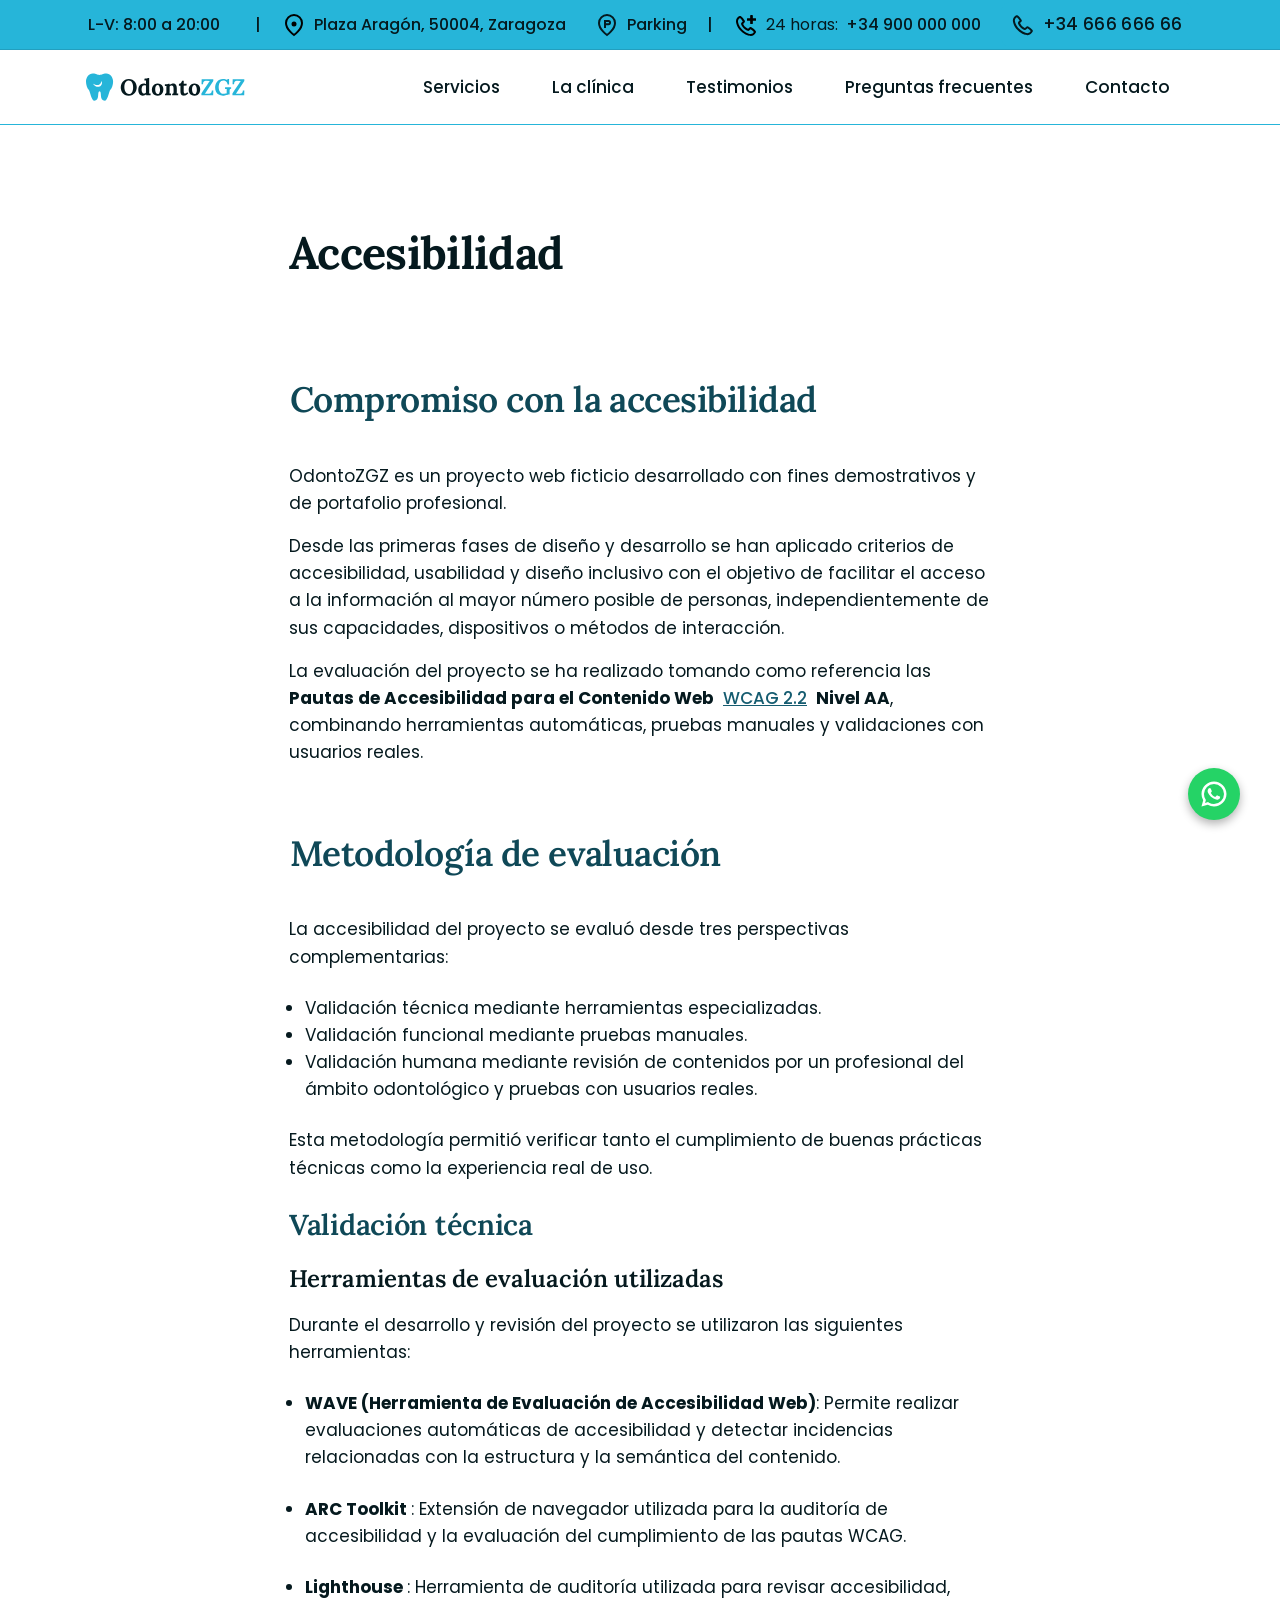
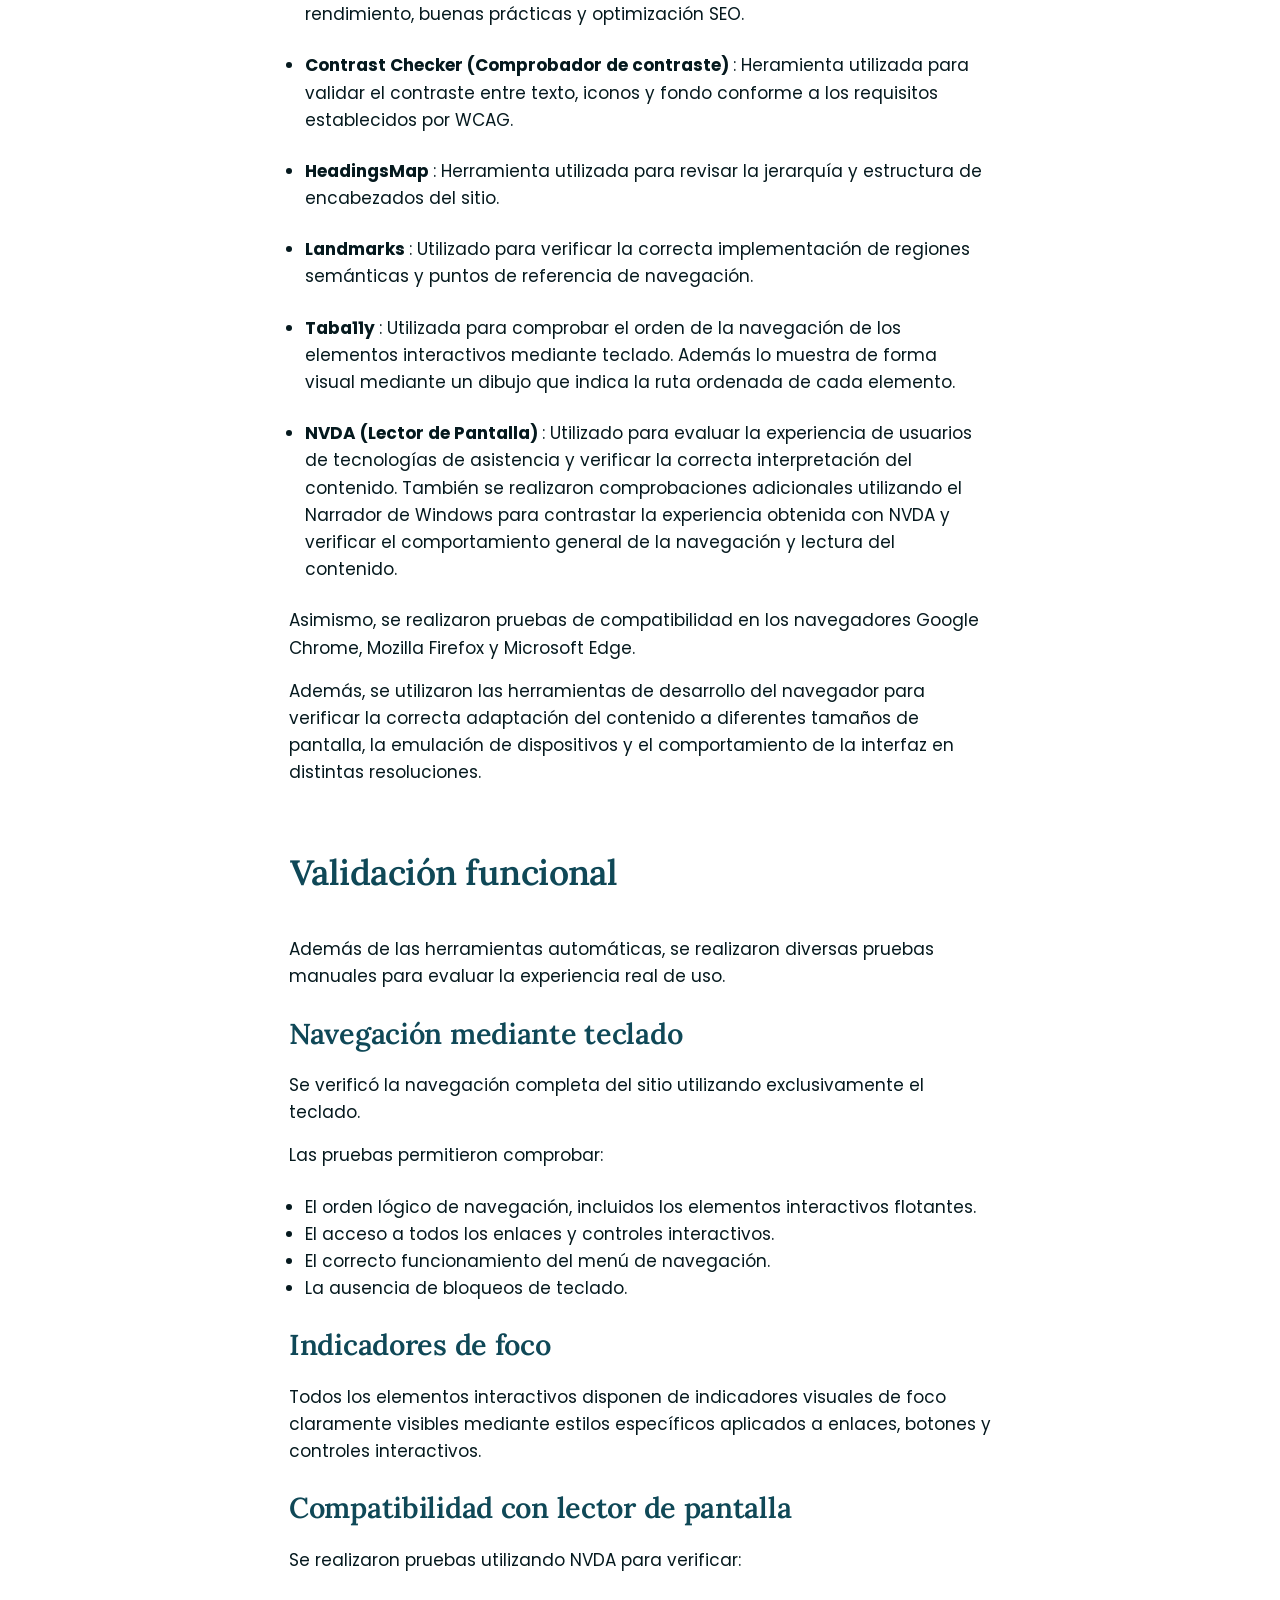
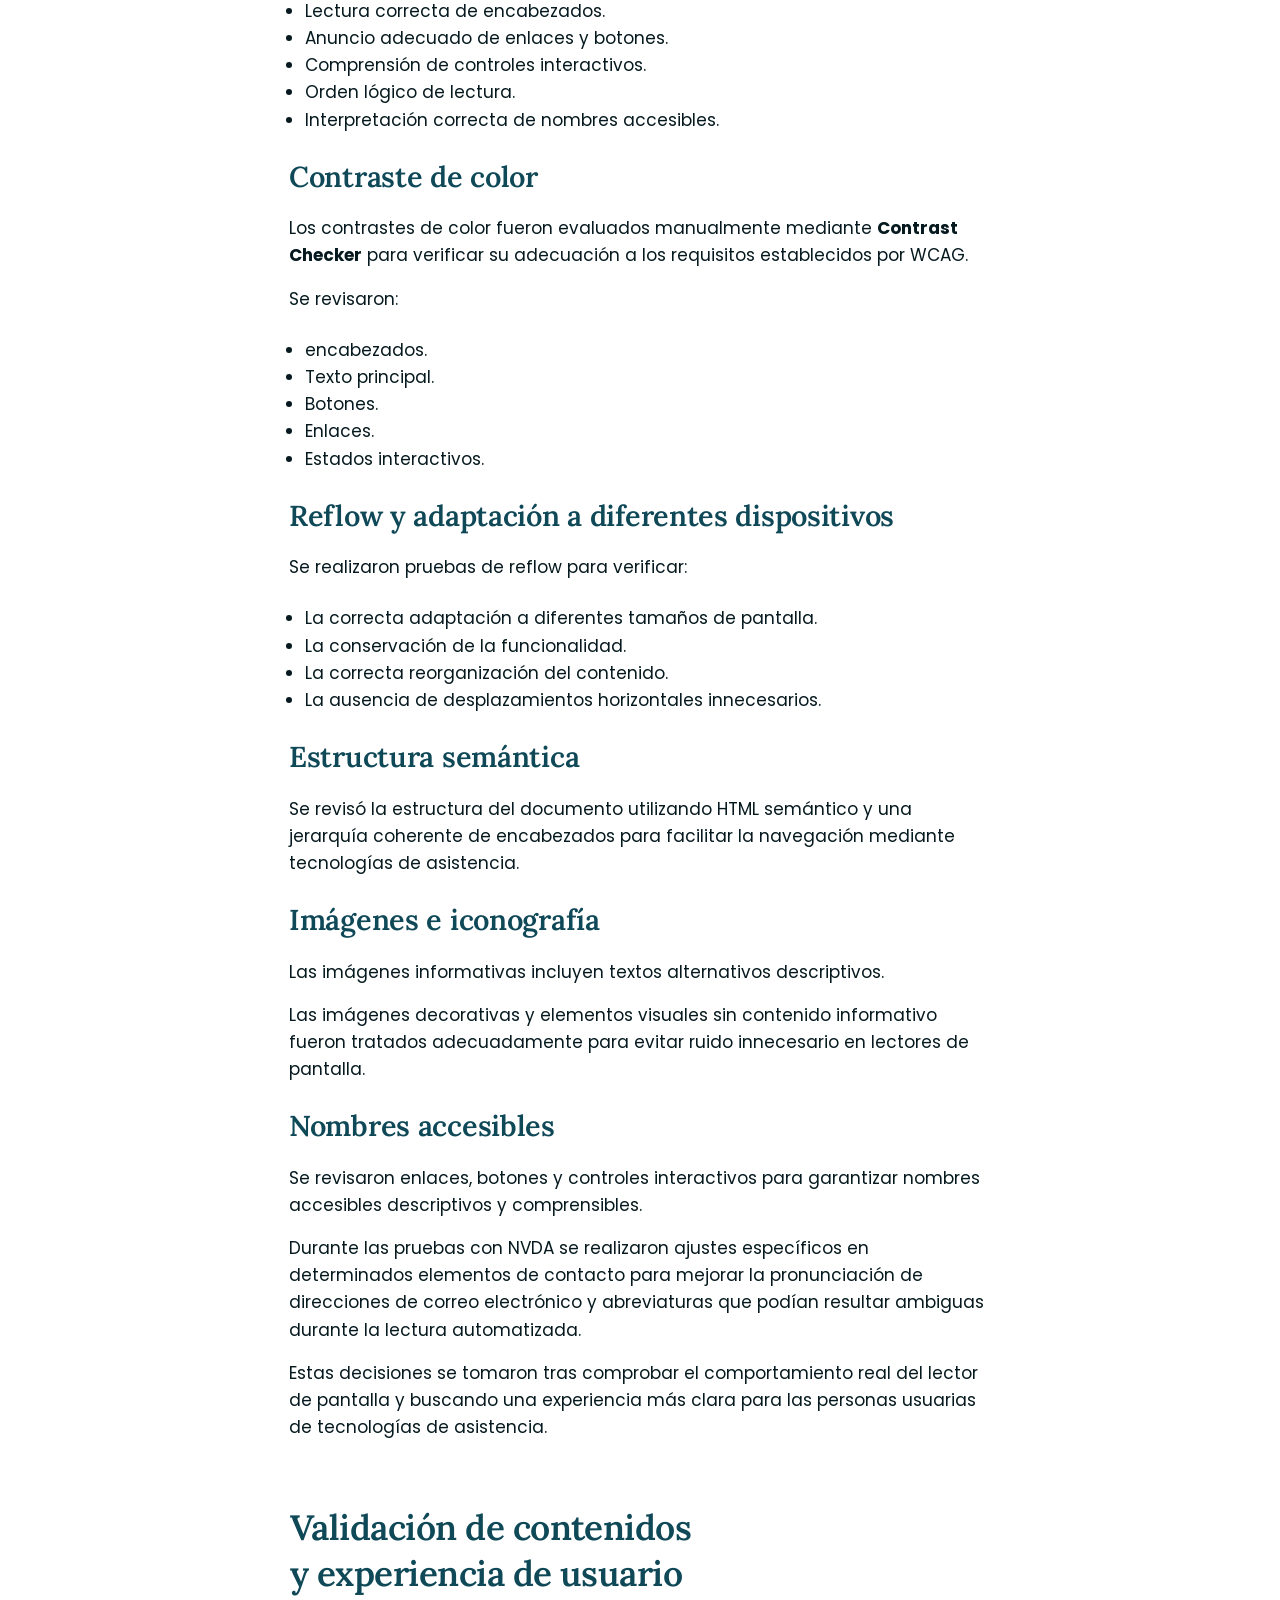
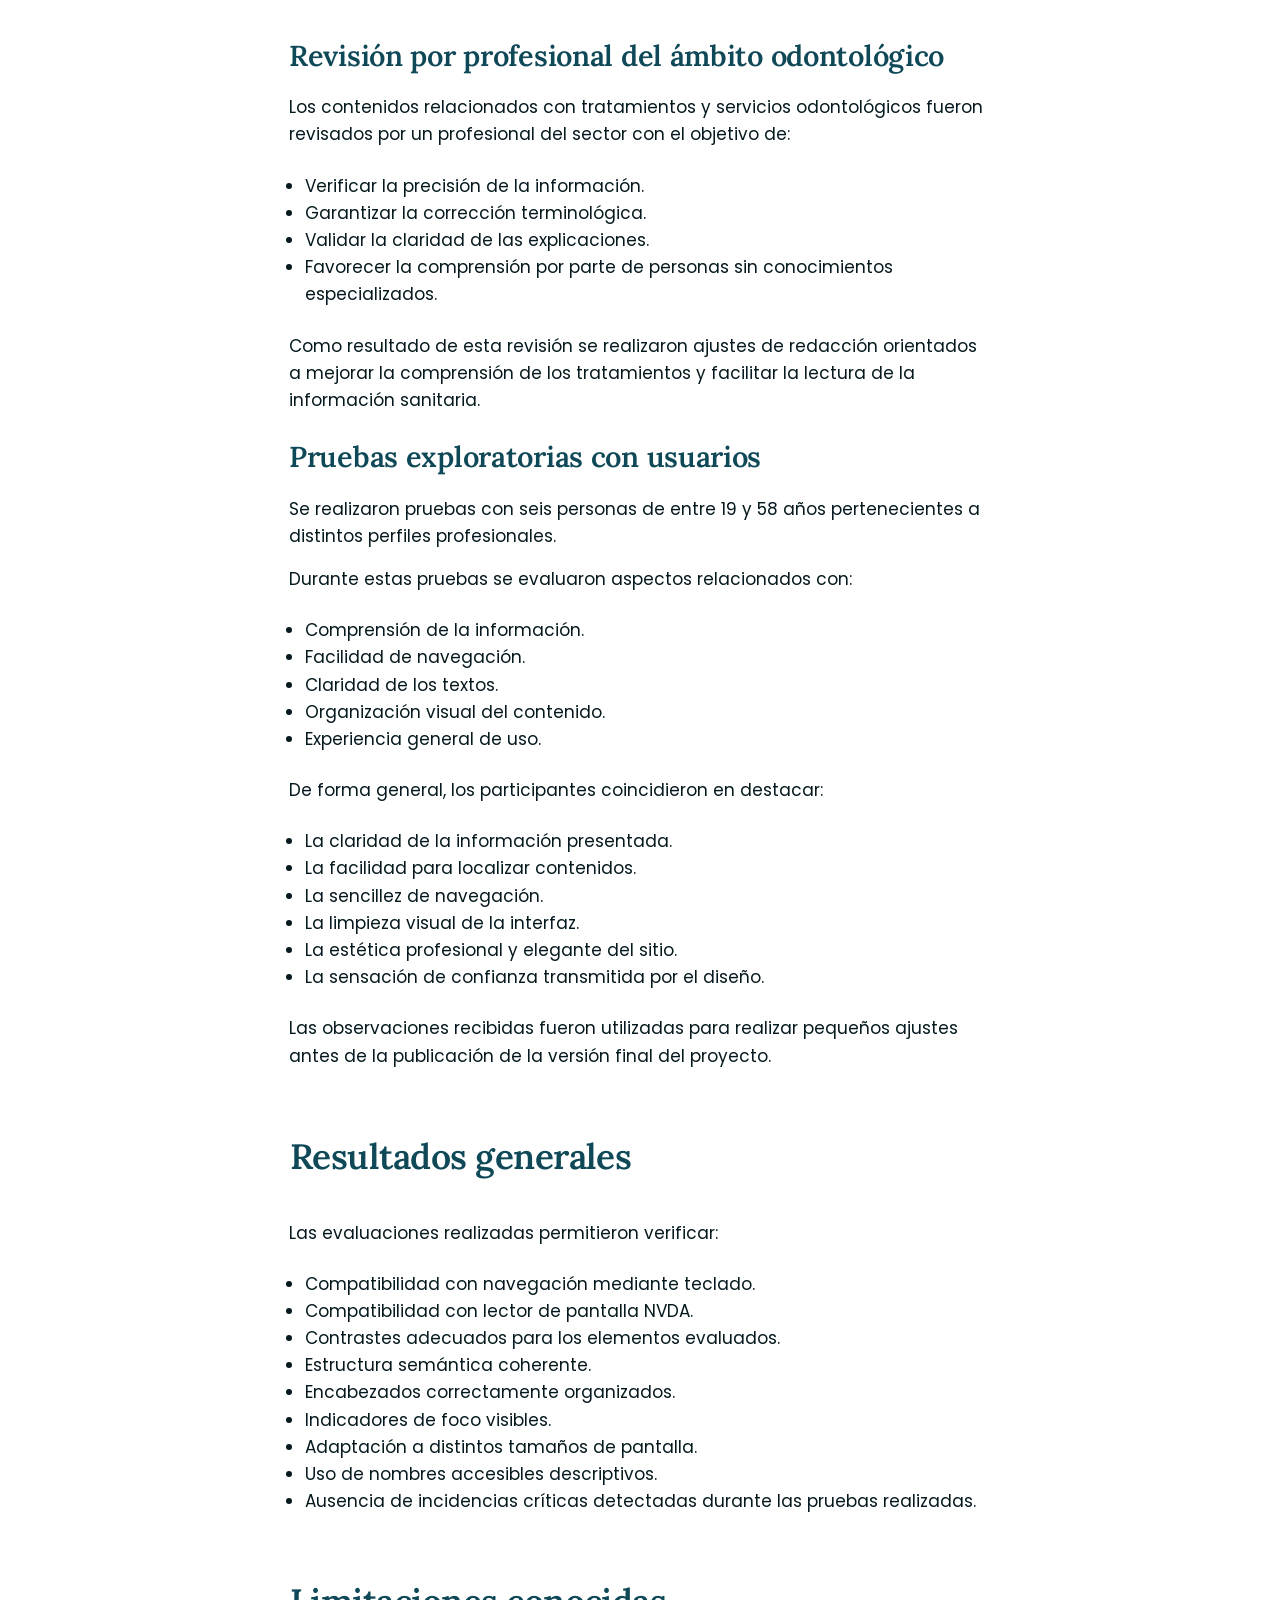
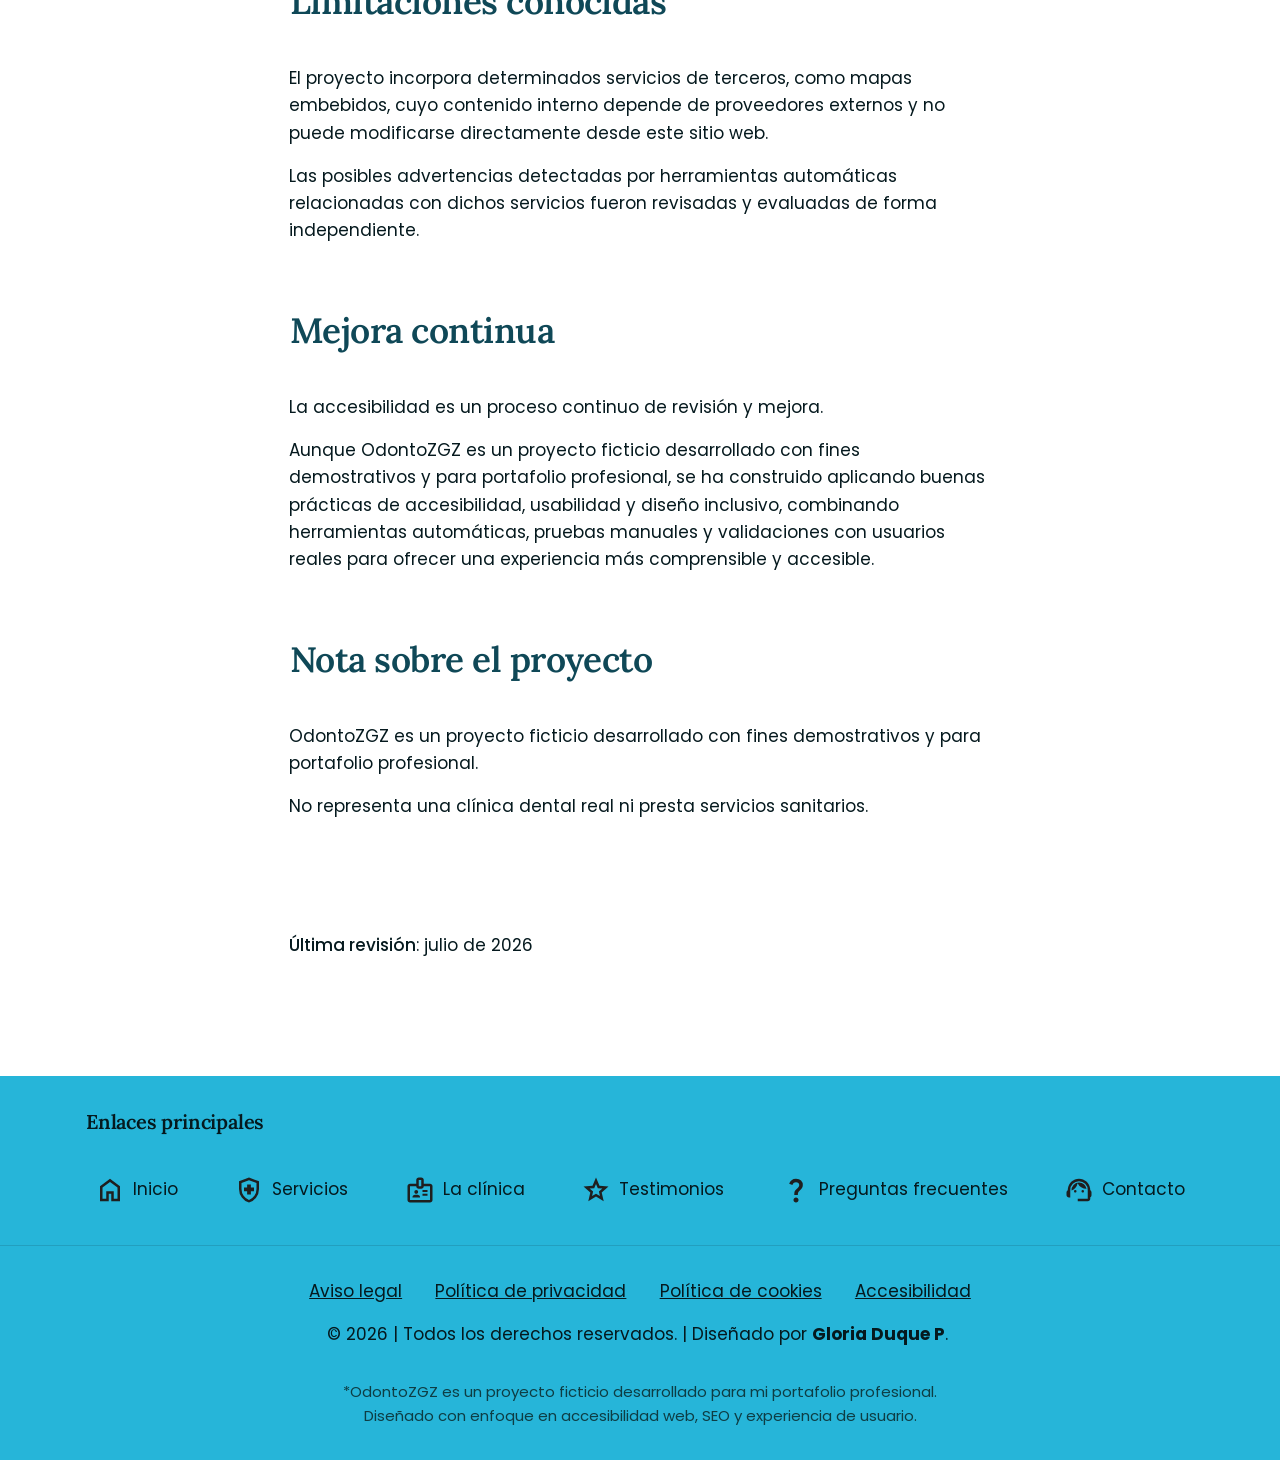
==== commit c0154d32: "Configuración de ruta relativas de páginas legales" ====
--- a/legales-accesibilidad/accesibilidad.html
+++ b/legales-accesibilidad/accesibilidad.html
@@ -13,7 +13,7 @@
     </title>
     <meta name="robots" content="noindex nofollow">
     <meta name="description"
-        content="Información legal sobre el proyecto ficticio OdontoZGZ, desarrollado con fines demostrativos y profesionales para portfolio ">
+        content="Proyecto web ficticio de clínica dental OdontoZGZ en Zaragoza, desarrollado para portafolio profesional de diseño UX/UI, accesilidad web, SEO y arquitectura de la información">
     <!--FAVICON-->
     <link rel="icon" type="image/png" href="../favicon-96x96.png" sizes="96x96">
     <link rel="icon" type="image/svg+xml" href="../favicon.svg">
@@ -32,15 +32,13 @@
             <div class="container">
                 <div class="wrapper-enlaces-header-sup datos-contacto-header-sup">
                     <ul class="informacion-contacto">
-                        <li class="horario-header" aria-label="Horario de atención: lunes a viernes de 8 hr a 20 hr">
+                         <li class="horario-header">
                             <svg class="icon-horario" aria-hidden="true" focusable="false"
                                 xmlns="http://www.w3.org/2000/svg" height="24" viewBox="0 -960 960 960" width="24"
                                 fill="currentColor">
                                 <path
                                     d="M180-630h600v-130H180v130Zm0 0v-130 130Zm0 550q-24 0-42-18t-18-42v-620q0-24 18-42t42-18h65v-60h65v60h340v-60h65v60h65q24 0 42 18t18 42v307q-14.17-7.29-29.08-12.14Q796-470 780-473v-97H180v430h319q6 17 14 31.5T532-80H180Zm417.5-15.5Q542-151 542-229t55.5-133.5Q653-418 731-418t133.5 55.5Q920-307 920-229T864.5-95.5Q809-40 731-40T597.5-95.5ZM789.24-128 817-156l-75-75v-112h-39v126l86.24 89Z" />
-                            </svg>
-                            <div class="horario-completo-header"><span><span class="descripcion">L-V</span>: 8:00 a
-                                    20:00</span></div>
+                            </svg><span><span class="sr-only">Horario de atención lunes a viernes</span> <span aria-hidden="true">L-V</span>:&nbsp;<time datetime="08:00">8:00</time>&nbsp;a&nbsp;<time datetime="20:00">20:00</time></span>
                         </li>
                         <li aria-hidden="true"><span class="barra-separa-hora-comple"
                                 aria-hidden="true">|</span></li>
@@ -154,7 +152,6 @@
                     <ul id="nav-list" class="nav-links">
                         <li class="item-inicio">
                             <a class="nav-menu-principal" href="../index.html#scroll-top">Inicio</a>
-                            <!-- <a class="nav-menu-principal" href="#scroll-top">Inicio</a> -->
                         </li>
                         <li>
                             <a class="nav-menu-principal" href="../index.html#servicios">Servicios</a>
--- a/assets/css/styles.css
+++ b/assets/css/styles.css
@@ -4,60 +4,59 @@
 /* poppins-regular - latin */
 @font-face {
   font-display: swap; /* Check https://developer.mozilla.org/en-US/docs/Web/CSS/@font-face/font-display for other options. */
-  font-family: 'Poppins';
+  font-family: "Poppins";
   font-style: normal;
   font-weight: 400;
-  src: url('../fonts/poppins/poppins-v24-latin-regular.woff2') format('woff2'); /* Chrome 36+, Opera 23+, Firefox 39+, Safari 12+, iOS 10+ */
+  src: url("../fonts/poppins/poppins-v24-latin-regular.woff2") format("woff2"); /* Chrome 36+, Opera 23+, Firefox 39+, Safari 12+, iOS 10+ */
 }
 /* poppins-italic - latin */
 @font-face {
-  font-display: swap; 
-  font-family: 'Poppins';
+  font-display: swap;
+  font-family: "Poppins";
   font-style: italic;
   font-weight: 400;
-  src: url('../fonts/poppins/poppins-v24-latin-italic.woff2') format('woff2'); /* Chrome 36+, Opera 23+, Firefox 39+, Safari 12+, iOS 10+ */
+  src: url("../fonts/poppins/poppins-v24-latin-italic.woff2") format("woff2"); /* Chrome 36+, Opera 23+, Firefox 39+, Safari 12+, iOS 10+ */
 }
 /* poppins-500 - latin */
 @font-face {
   font-display: swap;
-  font-family: 'Poppins';
+  font-family: "Poppins";
   font-style: normal;
   font-weight: 500;
-  src: url('../fonts/poppins/poppins-v24-latin-500.woff2') format('woff2'); 
+  src: url("../fonts/poppins/poppins-v24-latin-500.woff2") format("woff2");
 }
 /* poppins-600 - latin */
 @font-face {
-  font-display: swap; 
-  font-family: 'Poppins';
+  font-display: swap;
+  font-family: "Poppins";
   font-style: normal;
   font-weight: 600;
-  src: url('../fonts/poppins/poppins-v24-latin-600.woff2') format('woff2'); 
+  src: url("../fonts/poppins/poppins-v24-latin-600.woff2") format("woff2");
 }
 /* poppins-700 - latin */
 @font-face {
   font-display: swap;
-  font-family: 'Poppins';
+  font-family: "Poppins";
   font-style: normal;
   font-weight: 700;
-  src: url('../fonts/poppins/poppins-v24-latin-700.woff2') format('woff2');
-}
-   /* lora-600 - latin */
+  src: url("../fonts/poppins/poppins-v24-latin-700.woff2") format("woff2");
+}
+/* lora-600 - latin */
 @font-face {
-  font-display: swap; 
-  font-family: 'Lora';
+  font-display: swap;
+  font-family: "Lora";
   font-style: normal;
   font-weight: 600;
-  src: url('../fonts/lora/lora-v37-latin-600.woff2') format('woff2'); 
+  src: url("../fonts/lora/lora-v37-latin-600.woff2") format("woff2");
 }
 /* lora-700 - latin */
 @font-face {
-  font-display: swap; 
-  font-family: 'Lora';
+  font-display: swap;
+  font-family: "Lora";
   font-style: normal;
   font-weight: 700;
-  src: url('../fonts/lora/lora-v37-latin-700.woff2') format('woff2'); /* Chrome 36+, Opera 23+, Firefox 39+, Safari 12+, iOS 10+ */
-}
-
+  src: url("../fonts/lora/lora-v37-latin-700.woff2") format("woff2"); /* Chrome 36+, Opera 23+, Firefox 39+, Safari 12+, iOS 10+ */
+}
 
 /* ==========================================================================
    1. RESET MODERNO (Lo que acordamos al principio)
@@ -166,7 +165,6 @@
 }
 
 @media (max-width: 1023px) {
-
   /* TABLET-TIPOGRAFIAS */
   :root {
     --h1-sz: 2.4rem;
@@ -187,7 +185,6 @@
 }
 
 @media (max-width: 767px) {
-
   /* MOBILE-TIPOGRAFIAS */
   :root {
     --h1-sz: 2rem;
@@ -229,12 +226,19 @@
   text-wrap: balance;
 }
 
-h1 {
-   font-size: var(--h4-sz);
+h1.od-h1-hero {
+  font-size: var(--h4-sz);
   line-height: var(--h4-lh);
   letter-spacing: var(--h4-ls);
   font-weight: var(--h4-w);
   font-family: var(--font-body);
+}
+h1 {
+  font-size: var(--h1-sz);
+  line-height: var(--h1-lh);
+  letter-spacing: var(--h1-ls);
+  font-weight: var(--h1-w);
+  font-family: var(--font-heading);
 }
 h1.od-h1-hero {
   color: var(--color-grey);
@@ -759,7 +763,6 @@
 }
 
 @media (min-width: 768px) {
-
   .hero h1,
   .hero h2 {
     text-align: start;
@@ -804,7 +807,6 @@
 }
 
 @media (min-width: 1024px) {
-
   .texto-inicial-cta-final,
   .text-inicial-contacto,
   .parrafo-presentacion {
@@ -858,7 +860,10 @@
   }
 } */
 .no-js main {
-  margin-top: calc(var(--height-nav-links-movil) + var(--height-movil-header-principal) - var(--height-movil-header-superior-desktop) - 1.05rem);
+  margin-top: calc(
+    var(--height-nav-links-movil) + var(--height-movil-header-principal) -
+      var(--height-movil-header-superior-desktop) - 1.05rem
+  );
 }
 
 .no-js .nav-principal {
@@ -925,7 +930,10 @@
   }
 
   .no-js main {
-    margin-top: calc(var(--height-nav-links-desktop) + var(--height-movil-header-principal) - var(--height-movil-header-superior-desktop));
+    margin-top: calc(
+      var(--height-nav-links-desktop) + var(--height-movil-header-principal) -
+        var(--height-movil-header-superior-desktop)
+    );
   }
 
   .no-js .header-principal {
@@ -975,7 +983,10 @@
   font-weight: 400;
 }
 
-footer.footer-principal .menu-principal li.item-menu-princip-footer a.link-footer {
+footer.footer-principal
+  .menu-principal
+  li.item-menu-princip-footer
+  a.link-footer {
   min-height: 44px;
   min-width: 44px;
 }
@@ -1191,13 +1202,15 @@
 
 .od-section-fondo-hero {
   background-image:
-    linear-gradient(130deg,
+    linear-gradient(
+      130deg,
       rgba(0, 0, 0, 0.88) 30%,
       rgba(5, 25, 30, 0.8) 50%,
       rgba(8, 36, 43, 0.86) 60%,
       rgba(15, 72, 87, 0.8) 70%,
       rgba(23, 109, 130, 0.5) 100%,
-      rgba(255, 255, 255, 0.7) 100%),
+      rgba(255, 255, 255, 0.7) 100%
+    ),
     url(../img/clinica-dental-zaragoza-odontozgz-movil.webp);
   background-position: center;
   background-repeat: no-repeat;
@@ -1219,8 +1232,7 @@
 .nosot-grid,
 .od-faq div.container,
 .od-cta-final div.container,
-.proceso div.container
-{
+.proceso div.container {
   display: flex;
   flex-direction: column;
   gap: 1.75rem;
@@ -1293,10 +1305,12 @@
 
   .od-section-fondo-hero {
     background-image:
-      linear-gradient(120deg,
+      linear-gradient(
+        120deg,
         rgba(0, 0, 0, 0.87) 40%,
         rgba(15, 72, 87, 0.8) 55%,
-        rgba(38, 181, 217, 0) 100%),
+        rgba(38, 181, 217, 0) 100%
+      ),
       url(../img/clinica-odontozgz-zargoza.webp);
     background-size: cover;
     background-position: center;
@@ -1319,8 +1333,7 @@
 }
 
 .od-h1-hero,
-.od-h2-hero
-{
+.od-h2-hero {
   color: var(--color-white);
 }
 .od-parrafo-hero {
@@ -1430,7 +1443,6 @@
 }
 
 @media (min-width: 768px) {
-
   .grid-casos-exito,
   .grid-testimonios-exito {
     grid-template-columns: repeat(2, minmax(0, 1fr));
@@ -1521,9 +1533,11 @@
   border-radius: 0.5rem;
   border: 1px solid var(--color-hover);
   position: relative;
-  background-image: linear-gradient(135deg,
-      rgba(212, 240, 247, 0.4) 0%,
-      rgba(233, 248, 251, 0) 100%);
+  background-image: linear-gradient(
+    135deg,
+    rgba(212, 240, 247, 0.4) 0%,
+    rgba(233, 248, 251, 0) 100%
+  );
 }
 
 .testimonio-quote .borde-decorativo {
@@ -1765,7 +1779,6 @@
 }
 
 @media (min-width: 1200px) {
-
   .nosot-grid,
   .nosot-grid-clinic {
     display: grid;
@@ -1808,7 +1821,7 @@
   padding-bottom: 1.5rem;
   padding-top: 2.5rem;
 }
-@media (min-width:1024px) {
+@media (min-width: 1024px) {
   .hero-subtitulo {
     padding-bottom: 1rem;
     padding-top: 2rem;
@@ -1858,27 +1871,33 @@
   line-height: var(--h6-lh);
   cursor: pointer;
   padding: 1rem;
-  background: linear-gradient(135deg,
-      rgba(212, 240, 247, 0.4) 0%,
-      rgba(233, 248, 251, 0) 100%);
+  background: linear-gradient(
+    135deg,
+    rgba(212, 240, 247, 0.4) 0%,
+    rgba(233, 248, 251, 0) 100%
+  );
   border: 1px solid var(--color-hover);
   border-radius: 0.5rem;
 }
 
 summary:hover,
 summary:focus {
-  background: linear-gradient(294deg,
-      rgba(81, 206, 237, 0.35) 100%,
-      rgba(168, 238, 255, 0.39) 92%,
-      rgba(255, 255, 255, 1) 0%);
+  background: linear-gradient(
+    294deg,
+    rgba(81, 206, 237, 0.35) 100%,
+    rgba(168, 238, 255, 0.39) 92%,
+    rgba(255, 255, 255, 1) 0%
+  );
 }
 
 .acordeon-respuesta {
   padding: 0;
   margin-top: 0.25rem;
-  background: linear-gradient(135deg,
-      rgba(212, 240, 247, 0.4) 0%,
-      rgba(233, 248, 251, 0) 100%);
+  background: linear-gradient(
+    135deg,
+    rgba(212, 240, 247, 0.4) 0%,
+    rgba(233, 248, 251, 0) 100%
+  );
   border: 1px solid var(--color-hover);
   border-radius: 0.5rem;
   padding: 1rem 1rem 1rem 1.5rem;
@@ -2062,7 +2081,6 @@
 }
 
 @media (min-width: 1024px) {
-
   .datos-map-contacto,
   .servicios-adic-contacto {
     gap: 4rem;
@@ -2180,15 +2198,14 @@
   width: 4.9rem;
   height: auto;
   min-width: 4.9rem;
-  
-}
-@media (min-width:360px) {
+}
+@media (min-width: 360px) {
   .logo img {
     width: 6.5rem;
   }
 }
 
-@media (min-width:390px) {
+@media (min-width: 390px) {
   .logo img {
     width: 7.5rem;
   }
@@ -2603,7 +2620,6 @@
   }
 }
 
-
 h2 {
   max-width: 700px;
   margin-left: auto;
@@ -2616,7 +2632,6 @@
   width: 80%;
   margin: 0 auto;
 }
-
 
 @media (min-width: 1200px) {
   .parrafo-fin80 {
@@ -2673,7 +2688,7 @@
   flex-direction: row;
   align-items: center;
   justify-content: flex-end;
-  /* gap: 0.5rem; */
+  gap: 0.5rem;
 }
 
 .informacion-contacto li {
@@ -2743,7 +2758,6 @@
 }
 
 @media (min-width: 1024px) {
-
   .header-superior,
   .enlaces-lista-header {
     position: unset;
@@ -2775,11 +2789,10 @@
   }
 }
 @media (max-width: 767px) {
-.no-js .hero {
+  .no-js .hero {
     padding-block: 5rem;
   }
 }
-
 
 .texto-financiacion {
   padding-top: 0.5rem;
@@ -2797,14 +2810,19 @@
 
 .informacion-contacto li {
   font-size: 1rem;
+  font-weight: 500;
 }
 
 .horario-header {
   position: absolute;
   right: 4.75rem;
-  top: 3.9rem;
-}
-
+  top: 4.1rem;
+  font-weight: 500;
+}
+.no-js .horario-header {
+  right: 1rem;
+  top: 4.5rem;
+}
 @media (min-width: 1200px) {
   .horario-header {
     position: unset;
@@ -2838,17 +2856,17 @@
     justify-content: space-around;
   }
 }
-@media (min-width:1024px){
-    .header-superior a.ubicacion-header svg {
-  color: var(--color-primary);
-}
+@media (min-width: 1024px) {
+  .header-superior a.ubicacion-header svg {
+    color: var(--color-primary);
+  }
 }
 /*NO JS LOGO DISPLAY NONE*/
 .no-js .header-principal a.logo {
   display: none;
 }
 
-@media (min-width:1024px) {
+@media (min-width: 1024px) {
   .no-js .header-principal a.logo {
     display: block;
   }
@@ -2860,7 +2878,7 @@
 }
 
 /*PÁGINAS LEGALES*/
-@media (min-width:1024px) {
+@media (min-width: 1024px) {
   .pagina-legal .nav-footer {
     width: 30%;
   }
@@ -2886,10 +2904,17 @@
 .hora24 {
   font-weight: 400;
 }
-
-.icon-horario {
-  display: none;
-}
+.horario-header {
+  display: flex;
+  flex-direction: row;
+  gap: 0.5rem;
+}
+@media (min-width: 1200px) {
+  .icon-horario {
+    display: none;
+  }
+}
+
 .no-js .g-ubicacion,
 .no-js .informacion-contacto a.g-ubicacion {
   display: none;
@@ -2897,7 +2922,7 @@
 .puntos-24h {
   display: none;
 }
-@media (min-width:1024px){
+@media (min-width: 1024px) {
   .puntos-24h {
     display: inline-block;
   }
@@ -2905,46 +2930,46 @@
 .js .direccion-header {
   display: none;
 }
-.no-js .horario-completo-header {
+/* .no-js .horario-completo-header {
   display: flex;
   flex-direction: column;
   padding-left: 1.5rem;
-}
+} */
 
 .barra-separa1-header {
   display: none;
 }
-@media (min-width:1200px){
+@media (min-width: 1200px) {
   .barra-separa1-header {
-  display: block;
-}
-}
- .no-js .barra-separa1-header,
- .no-js .barra-separa-header {
-    display: none;
-  }
+    display: block;
+  }
+}
+.no-js .barra-separa1-header,
+.no-js .barra-separa-header {
+  display: none;
+}
 .no-js header {
   border-bottom: 1px solid var(--color-white);
 }
-.no-js .descripcion {
+/* .no-js .descripcion {
   font-weight: 600;
-}
-@media (min-width:600px){
-.no-js .horario-completo-header {
+} */
+@media (min-width: 600px) {
+  /* .no-js .horario-completo-header {
   display: flex;
   flex-direction: row;
   gap: 2rem;
-}
-.no-js .nav-links {
-  margin-top: 3.75rem;
-}
-}
-@media (min-width:768px){
+} */
+  .no-js .nav-links {
+    margin-top: 3.75rem;
+  }
+}
+@media (min-width: 768px) {
   .no-js .nav-links {
     margin-top: 2.5rem;
   }
 }
-@media (min-width:1024px){
+@media (min-width: 1024px) {
   .no-js .nav-links {
     margin-top: 5rem;
   }
@@ -2952,39 +2977,53 @@
     padding-top: 3.5rem;
   }
 }
-@media (min-width:1200px){
+@media (min-width: 1200px) {
   .no-js .logo img {
     padding-top: 2.5rem;
   }
-.no-js .barra-separa1-header {
-  display: block;
-  padding-left: 2rem;
-}
+  .no-js .barra-separa1-header {
+    display: block;
+    padding-left: 2rem;
+  }
 }
 .barra-separa-hora-comple {
   display: none;
 }
-@media (min-width:600px){
- .no-js .barra-separa-hora-comple {
-    display:block;
+@media (min-width: 1200px) {
+  .no-js .barra-separa-hora-comple {
+    display: block;
   }
 }
 .no-js .header-superior {
-  border-bottom: none ;
-}
-.no-js .horario-completo-header {
+  border-bottom: none;
+}
+/* .no-js .horario-completo-header {
   margin-top: 2rem;
-}
-@media (min-width:768px){
+} */
+/* @media (min-width:768px){
    .no-js .horario-completo-header {
   margin-top: 1rem;
 }
-}
-@media (min-width:1200px){
-  .no-js .horario-completo-header {
+} */
+@media (min-width: 1200px) {
+  /* .no-js .horario-completo-header {
   margin-top: unset;
-}
-}
-.descripcion {
+} */
+}
+/* .descripcion {
   font-weight: 500;
-}+} */
+.header-superior a.ubicacion-header:hover svg,
+.header-superior a.ubicacion-header:focus svg {
+  color: var(--color-hover);
+  transition: 0.3s ease;
+}
+.no-js .informacion-contacto .horario-header {
+  top: 5.5rem;
+}
+
+@media (min-width: 768px) {
+  .no-js .informacion-contacto .horario-header {
+    top: 4.5rem;
+  }
+}
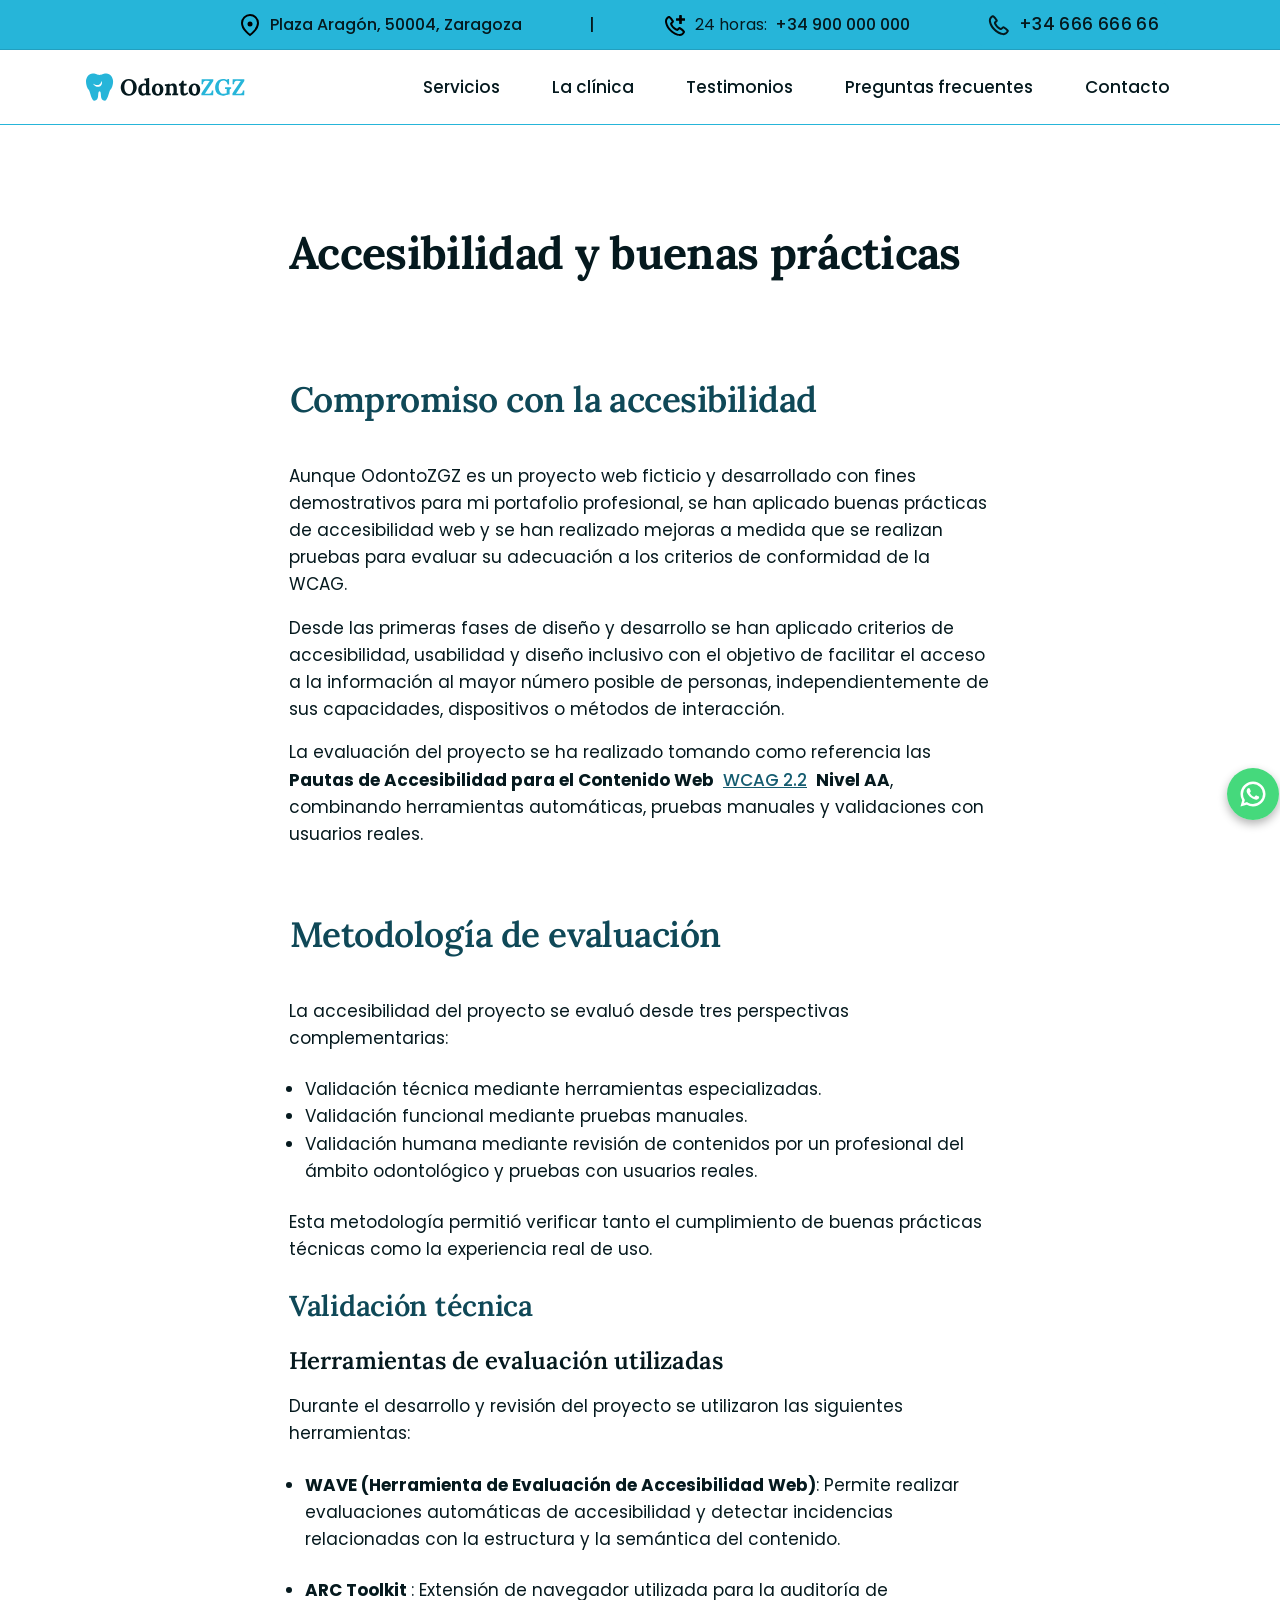
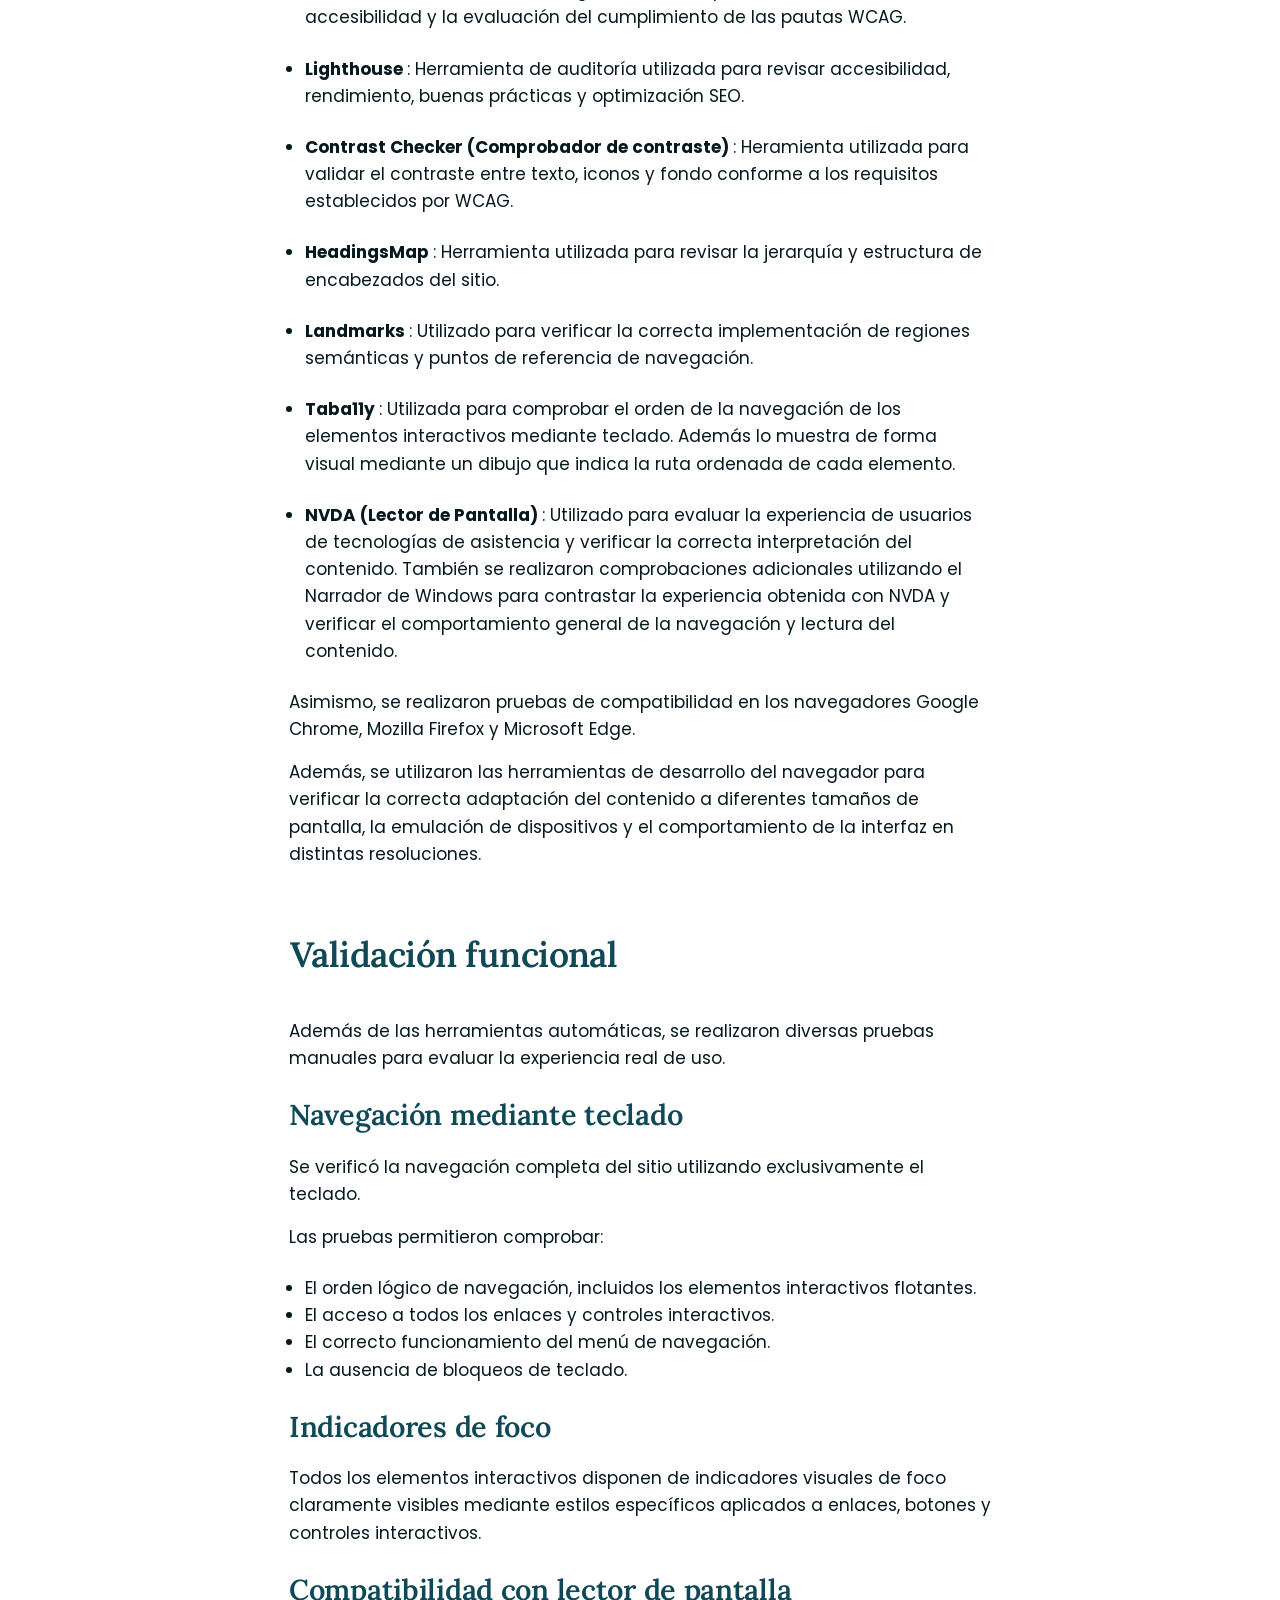
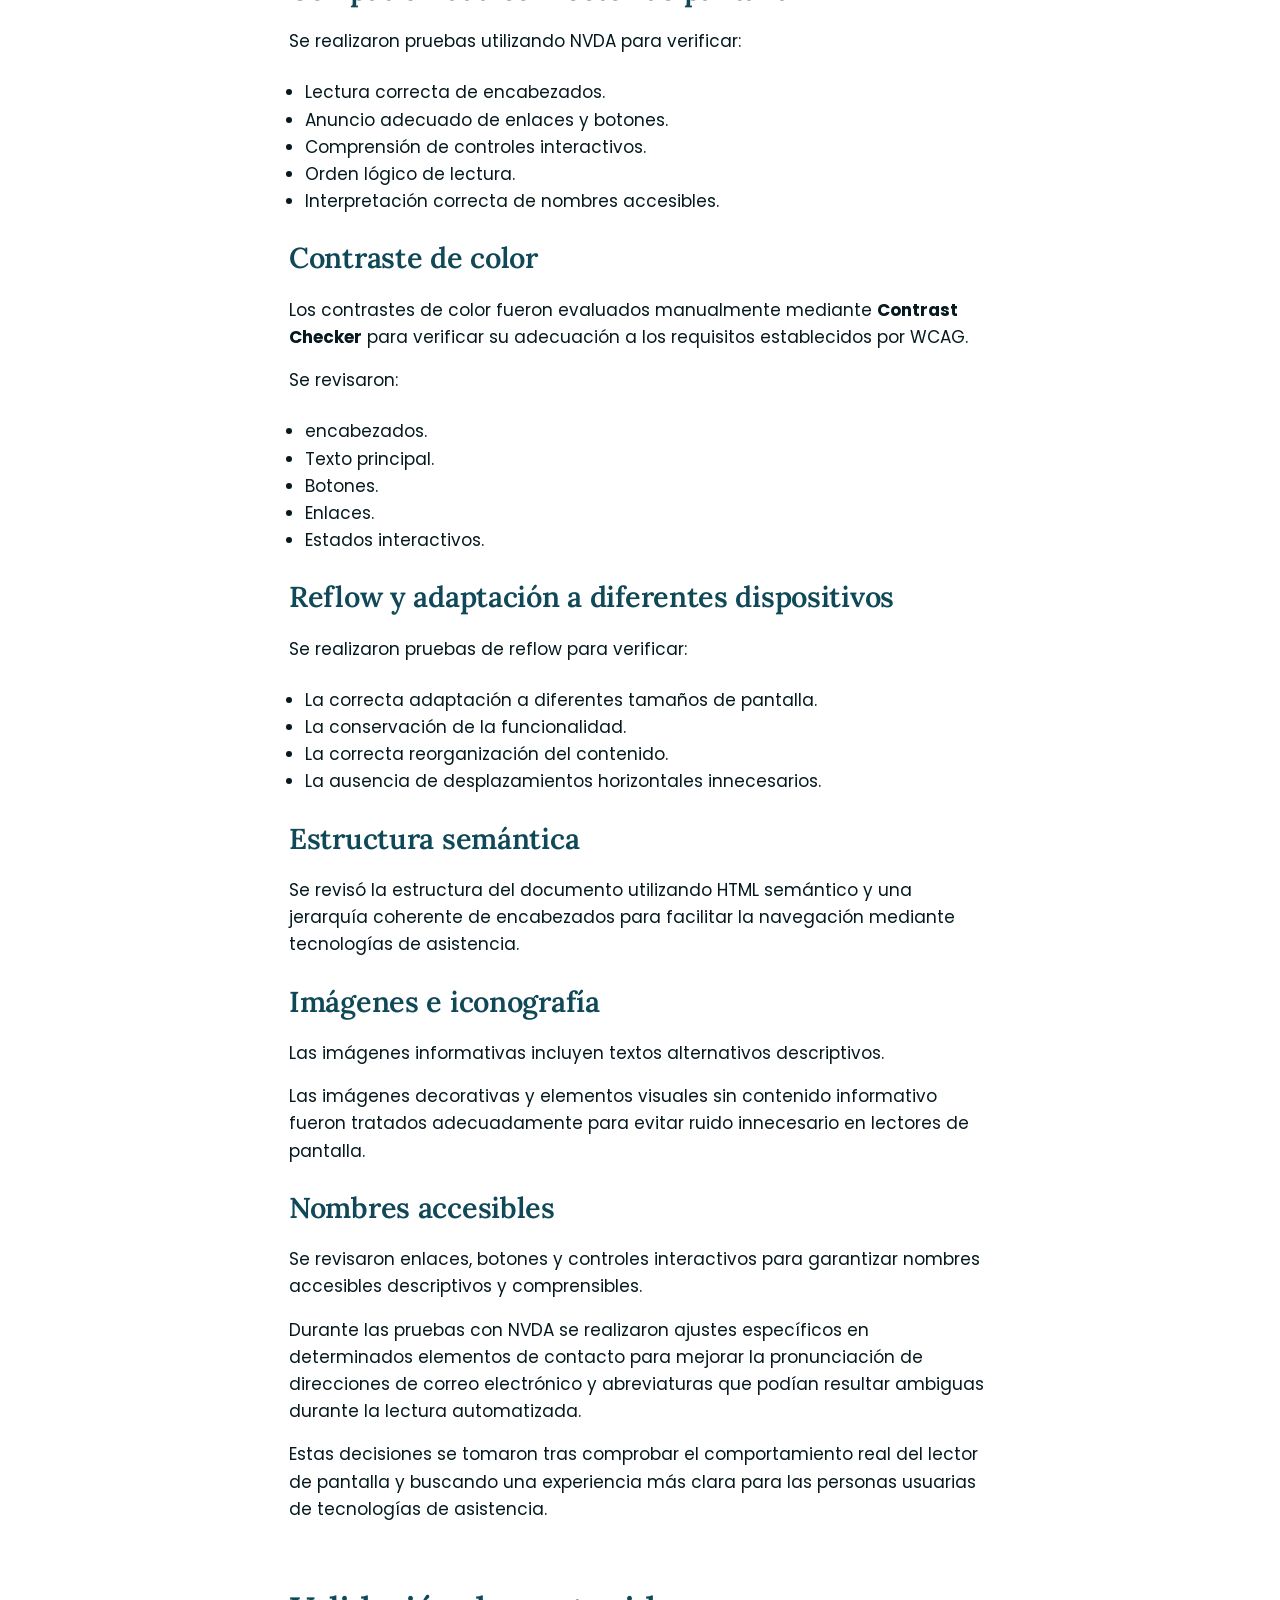
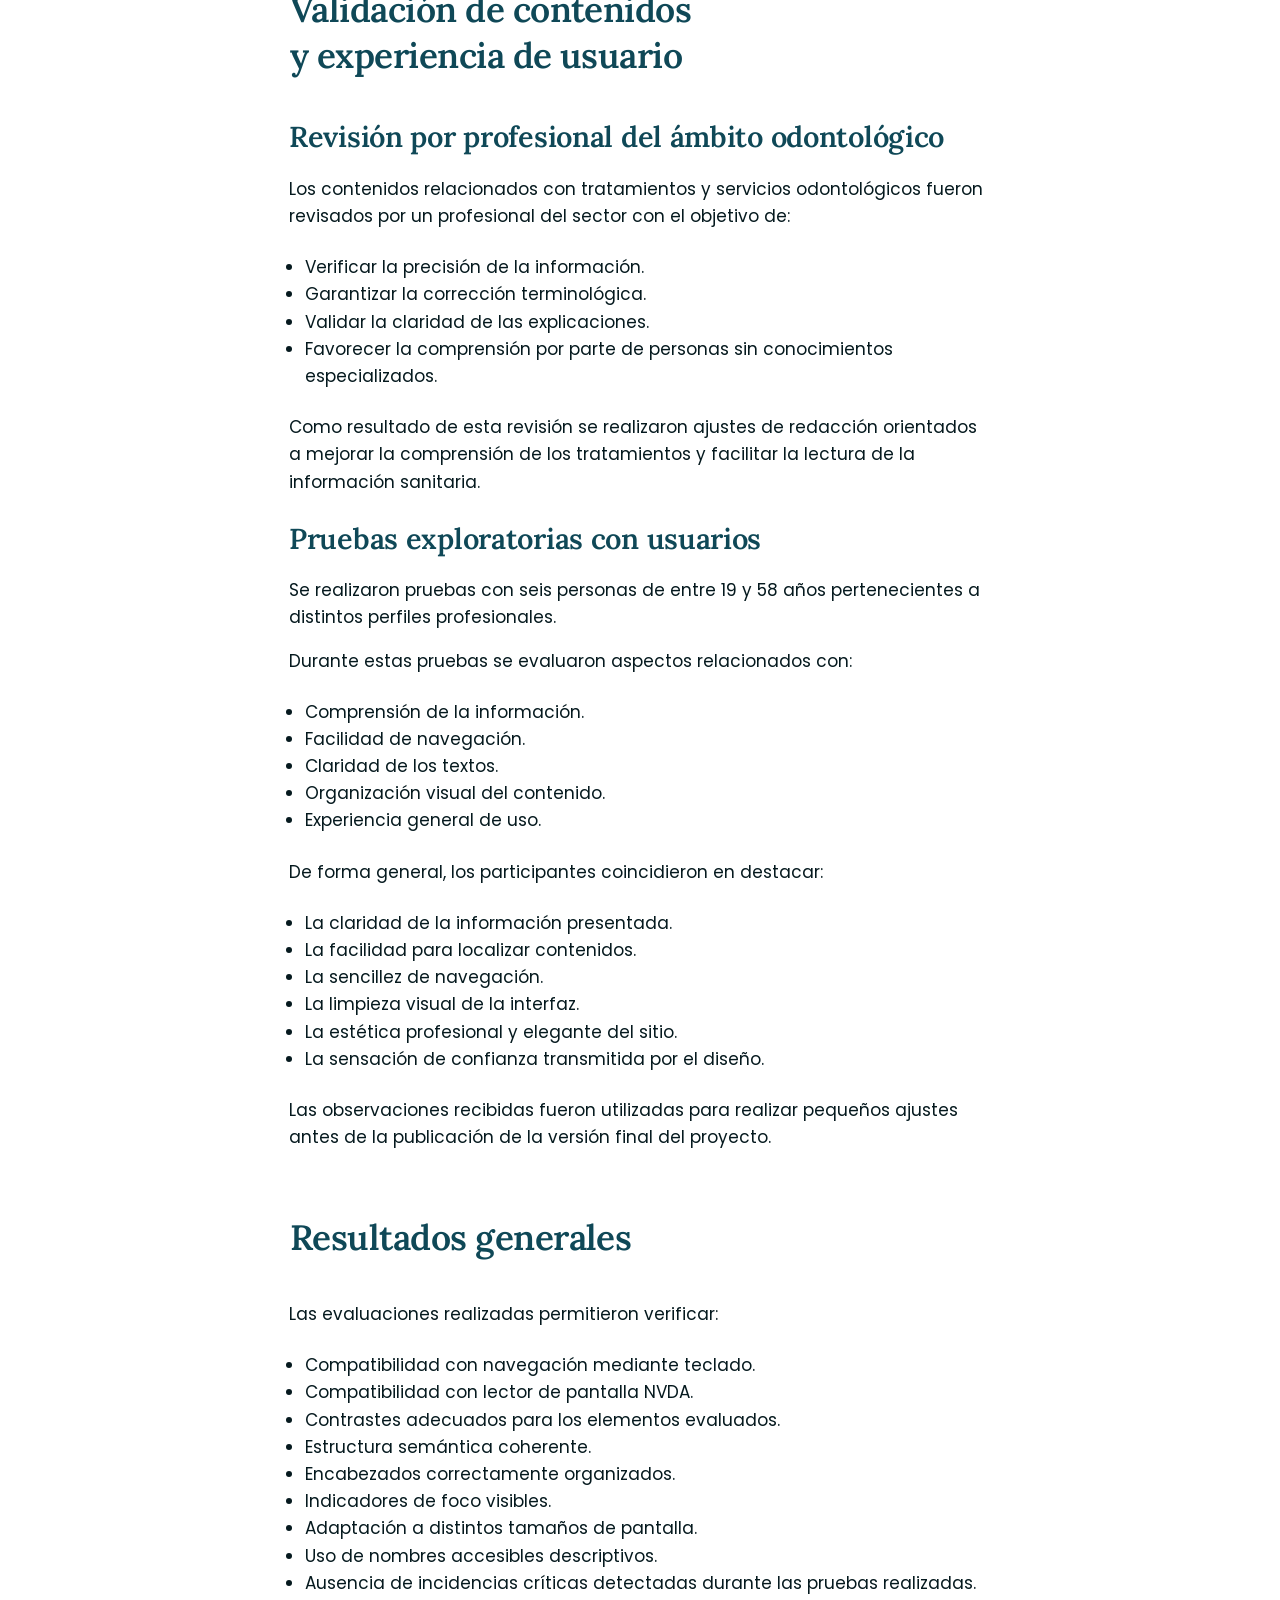
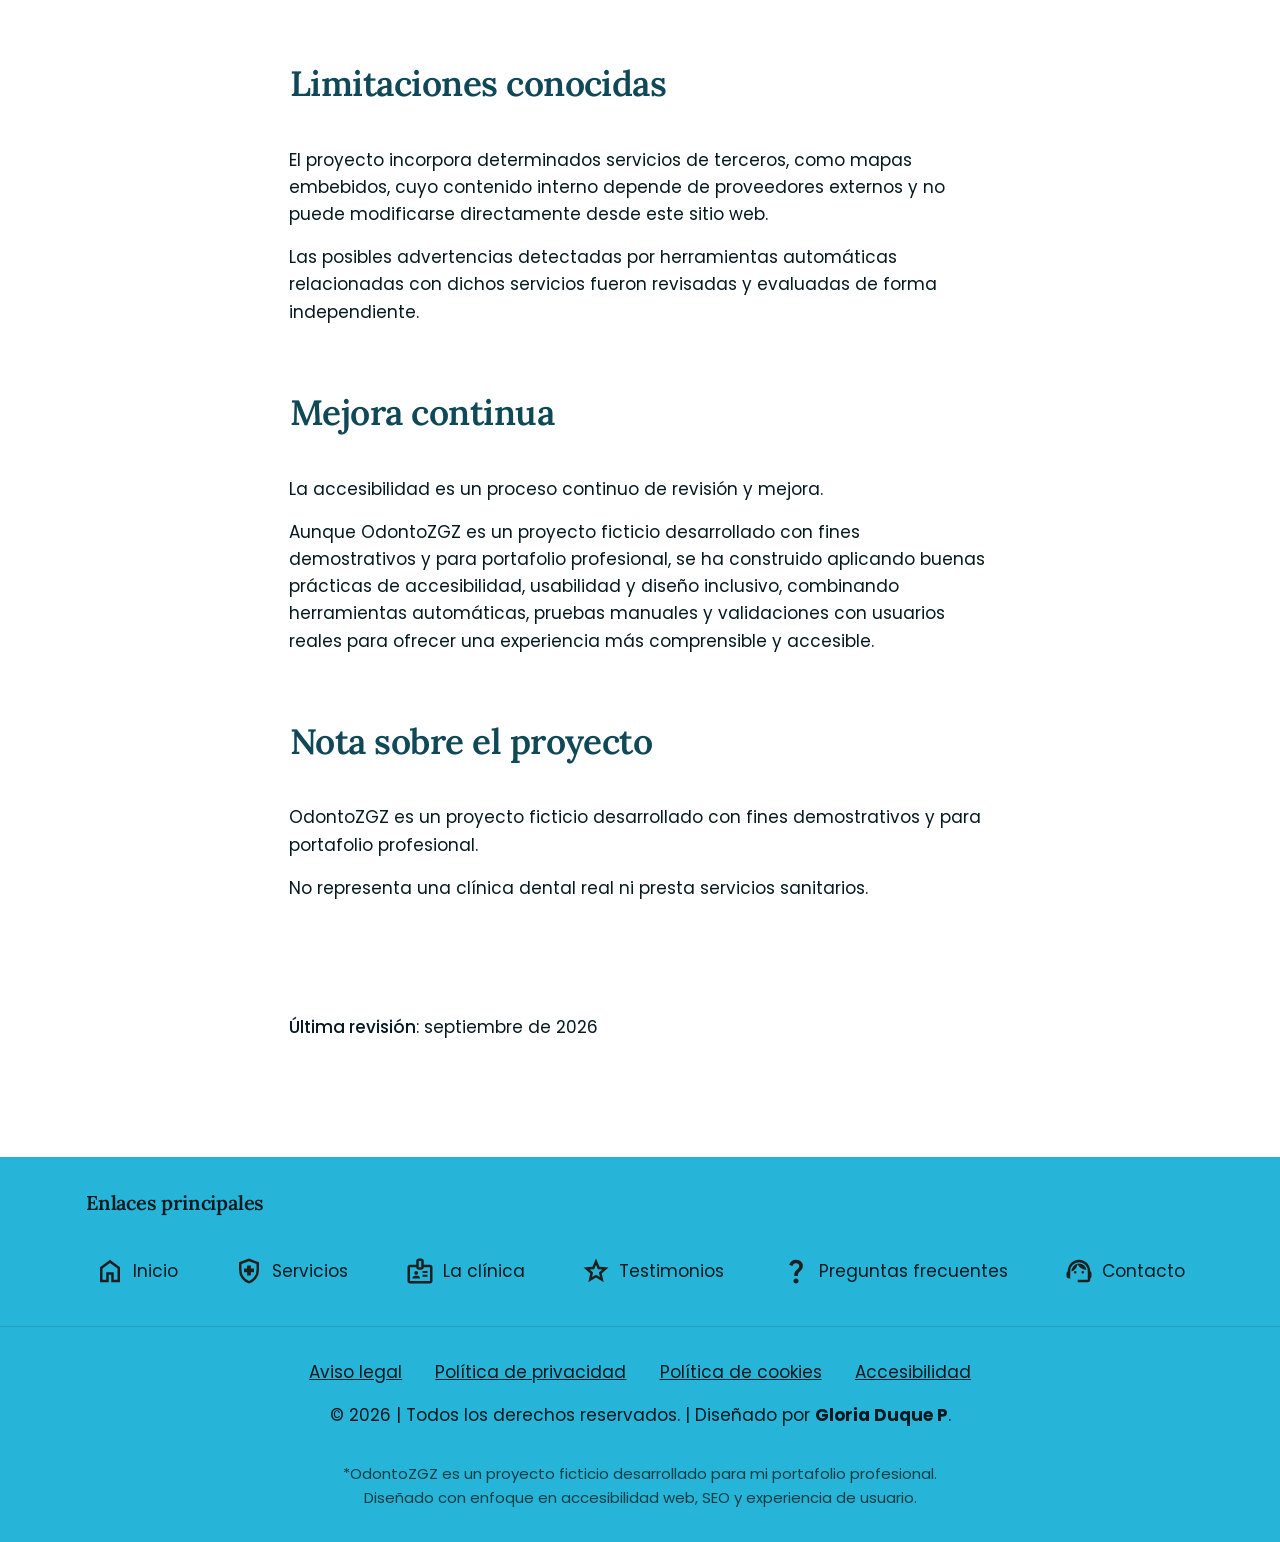
==== commit 7566a586: "Cambio de imágenes antes y después del tratamiento,  modificar display flex a column de los procesos" ====
--- a/legales-accesibilidad/accesibilidad.html
+++ b/legales-accesibilidad/accesibilidad.html
@@ -9,11 +9,11 @@
     </script>
     <meta name="viewport" content="width=device-width, initial-scale=1.0">
     <title>
-        Accesibilidad | OdontoZGZ 
+        Accesibilidad web | OdontoZGZ 
     </title>
     <meta name="robots" content="noindex nofollow">
     <meta name="description"
-        content="Proyecto web ficticio de clínica dental OdontoZGZ en Zaragoza, desarrollado para portafolio profesional de diseño UX/UI, accesilidad web, SEO y arquitectura de la información">
+        content="Accesibilidad web y buenas prácticas aplicadas a OdontoZGZ, sitio web ficticio desarrollado con fines demostrativos para mi portafolio profesional">
     <!--FAVICON-->
     <link rel="icon" type="image/png" href="../favicon-96x96.png" sizes="96x96">
     <link rel="icon" type="image/svg+xml" href="../favicon.svg">
@@ -32,7 +32,7 @@
             <div class="container">
                 <div class="wrapper-enlaces-header-sup datos-contacto-header-sup">
                     <ul class="informacion-contacto">
-                         <li class="horario-header">
+                        <li class="horario-header">
                             <svg class="icon-horario" aria-hidden="true" focusable="false"
                                 xmlns="http://www.w3.org/2000/svg" height="24" viewBox="0 -960 960 960" width="24"
                                 fill="currentColor">
@@ -43,7 +43,7 @@
                         <li aria-hidden="true"><span class="barra-separa-hora-comple"
                                 aria-hidden="true">|</span></li>
                         <li><span class="direccion-header"><span class="descripcion">Dirección</span>: Plaza Aragón, 50004, Zaragoza</span></li>
-                        <li aria-hidden="true"><span class="barra-separa1-header">|</span></li>
+                        <!-- <li aria-hidden="true"><span class="barra-separa1-header">|</span></li> -->
                         <!-- <div class="enlaces-lista-header"> -->
 
                         <li><a class="g-ubicacion direccion-map  ubicacion-header icono-enlace-header-super icon-sup-no-btn "
@@ -62,7 +62,7 @@
                                     Zaragoza</span></a>
                         </li>
 
-                        <li><a class="g-ubicacion ubicacion-header icon-sup-no-btn icono-enlace-header-super"
+                        <!-- <li><a class="g-ubicacion ubicacion-header icon-sup-no-btn icono-enlace-header-super"
                                 href="https://maps.app.goo.gl/1pMywQaYtEm4NKyd7" rel="noopener noreferrer"
                                 target="_blank"
                                 aria-label="Ver ubicación del parking en Google Maps, Se abre en una nueva pestaña">
@@ -77,7 +77,7 @@
                                     </g>
                                 </svg>
                                 <span class="texto-enlac-head-sup g-ubicacion">Parking</span></a>
-                        </li>
+                        </li> -->
                         <li aria-hidden="true"><span class="barra-separa-header">|</span></li>
                         <li><a class="icono-enlace-header-super icon-sup-no-btn telefono-urgencia"
                                 href="tel:+3490000000" aria-label="Teléfono de urgencias 24 horas: +34 900 000 00">
@@ -160,7 +160,7 @@
                             <a class="nav-menu-principal" href="../index.html#la-clinica">La clínica</a>
                         </li>
                         <li>
-                            <a class="nav-menu-principal" href="../index.html#testimonios">Testimonios</a>
+                            <a class="nav-menu-principal" href=../index.html#testimonios">Testimonios</a>
                         </li>
                         <li>
                             <a class="nav-menu-principal" href="../index.html#faq">Preguntas frecuentes</a>
@@ -175,11 +175,11 @@
     </header>
     <main id="main-content" tabindex="-1">
         <div class="container-legales">
-            <h1 class="titulo-legal">Accesibilidad</h1>
+            <h1 class="titulo-legal">Accesibilidad y buenas prácticas</h1>
             <div>
                 <h2 class="titulo-legal">Compromiso con la accesibilidad</h2>
-                <p>OdontoZGZ es un proyecto web ficticio desarrollado con fines demostrativos y de portafolio
-                    profesional.
+                <p>Aunque OdontoZGZ es un proyecto web ficticio y desarrollado con fines demostrativos para mi portafolio
+                    profesional, se han aplicado buenas prácticas de accesibilidad web y se han realizado mejoras a medida que se realizan pruebas para evaluar su adecuación a los criterios de conformidad de la WCAG.
                 </p>
                 <p>Desde las primeras fases de diseño y desarrollo se han aplicado criterios de accesibilidad,
                     usabilidad y
@@ -479,7 +479,7 @@
             </div>
             <p>
                 <span class="fecha-revision">Última revisión</span>:
-                <time datetime="2026-06">julio de 2026</time>
+                <time datetime="2026-06">septiembre de 2026</time>
             </p>
         </div>
 
@@ -575,8 +575,8 @@
                     </li>
                 </ul>
                 <p class="derechos-copy">
-                    © 2026&nbsp;|&nbsp;Todos&nbsp;los&nbsp;derechos&nbsp;reservados. |
-                    Diseñado&nbsp;por&nbsp;<b>Gloria&nbsp;Duque&nbsp;P</b>.&nbsp;
+                    © 2026 | Todos los derechos reservados. |
+                    Diseñado por <b>Gloria Duque P</b>.
                 </p>
                 <p class="texto-footer-infor">
                     *OdontoZGZ es un proyecto ficticio desarrollado para mi portafolio
--- a/assets/css/styles.css
+++ b/assets/css/styles.css
@@ -1043,7 +1043,7 @@
 
 footer.footer-principal a:hover,
 footer.footer-principal a:focus {
-  background-color: var(--color-primary-transp);
+  /* background-color: var(--color-primary-transp); */
   text-decoration: none;
 }
 
@@ -1221,7 +1221,6 @@
   text-align: center;
 }
 
-/* .od-present-nosot div.container, */
 .od-contacto div.container,
 .od-servicios div.container,
 .od-casos-exito div.container,
@@ -1241,11 +1240,6 @@
 @media (min-width: 768px) {
   .od-parrafo-hero {
     text-align: unset;
-  }
-
-  .hero-text-principal {
-    justify-content: center;
-    width: 70%;
   }
 
   .od-contacto div.container,
@@ -1458,7 +1452,7 @@
 
 .text-antes-caso-exito,
 .text-despues-caso-exito {
-  padding: 0.2rem 0.5rem;
+  padding: 0.1rem 0.2rem;
   position: absolute;
   background-color: var(--color-primary-transp);
   border-bottom: none;
@@ -1553,6 +1547,7 @@
   align-items: center;
   justify-content: space-between;
   padding-right: 1rem;
+  gap: 0.5rem;
 }
 
 .cta-textos {
@@ -2001,17 +1996,6 @@
   transition: fill 0.3s;
 }
 
-/* .icon-parking {
-  fill: var(--color-icon-primary);
-  transition: fill 0.3s;
-} */
-
-/* .link-contacto:focus svg.icon-parking,
-.link-contacto:hover svg.icon-parking {
-  fill: var(--color-secundary);
-  stroke: var(--color-secundary);
-} */
-
 .link-contacto:focus,
 .link-contacto:hover {
   background-color: var(--color-hover);
@@ -2066,6 +2050,9 @@
   padding-inline: 0.5rem;
   align-items: flex-start;
   font-style: normal;
+    background: rgb(248, 248, 248);
+  padding: 1rem 1rem 1rem 0.5rem ;
+  border-radius: 0.5rem;
 }
 
 .servicios-adic-contacto {
@@ -2195,9 +2182,9 @@
 }
 
 .logo img {
-  width: 4.9rem;
+  width: 6rem;
   height: auto;
-  min-width: 4.9rem;
+  min-width: 6rem;
 }
 @media (min-width: 360px) {
   .logo img {
@@ -2207,7 +2194,7 @@
 
 @media (min-width: 390px) {
   .logo img {
-    width: 7.5rem;
+    width: 8rem;
   }
 }
 
@@ -2297,13 +2284,6 @@
 .tel-urgencia {
   color: #ad0000;
 }
-
-.wrapper-horario-urgencias {
-  background: rgb(248, 248, 248);
-  padding: 1rem;
-  border-radius: 0.5rem;
-}
-
 /* PÁGINAS - AVISOS LEGALES*/
 .container-legales {
   width: 100%;
@@ -2396,9 +2376,9 @@
 }
 
 /*EVITA QUE AL ZOOM 400% TAPE EL MENÚ HAMBURGUESA*/
-@media (max-width: 767px) {
+@media (max-width: 449px) {
   .whatsapp-fijo {
-    /* display: none; */
+    display: none;
     background-color: #25d366d9;
     right: 1px;
   }
@@ -2409,9 +2389,11 @@
   }
 }
 
-@media (min-width: 768px) {
+@media (min-width: 450px) {
   .whatsapp-fijo {
     display: flex;
+     background-color: #25d366d9;
+    right: 1px;
   }
 }
 
@@ -2532,7 +2514,7 @@
 .proceso-tarjeta {
   background: var(--color-white);
   display: flex;
-  flex-direction: row;
+  flex-direction: column;
 }
 
 @media (min-width: 768px) {
@@ -2558,12 +2540,12 @@
   font-weight: 700;
   color: var(--color-primary-800);
   background-color: var(--color-primary-100);
-  padding: 3.5rem 2rem 2rem 2rem;
+  padding: 2rem;
   margin: 0;
   display: flex;
   overflow: hidden;
   line-height: 0;
-  justify-content: center;
+  justify-content: start;
 }
 
 .textos-proceso {
@@ -2647,10 +2629,6 @@
 .footer-principal a {
   color: var(--color-dark);
 }
-
-/* .footer-principal svg {
-  fill: currentColor;
-} */
 
 h3.titulo-nav-footer {
   color: var(--color-dark);
@@ -2840,7 +2818,6 @@
 .informacion-contacto a.icon-sup-no-btn:hover,
 .informacion-contacto a.icon-sup-no-btn:focus {
   background-color: var(--color-hover);
-  /* border-radius: 0.25rem; */
 }
 
 .enlaces-lista-header .icon-parking {
@@ -2870,11 +2847,6 @@
   .no-js .header-principal a.logo {
     display: block;
   }
-
-  /* a.telefono-urgencia,
-  a.direccion-map {
-    margin-left: 2rem;
-  } */
 }
 
 /*PÁGINAS LEGALES*/
@@ -2930,12 +2902,6 @@
 .js .direccion-header {
   display: none;
 }
-/* .no-js .horario-completo-header {
-  display: flex;
-  flex-direction: column;
-  padding-left: 1.5rem;
-} */
-
 .barra-separa1-header {
   display: none;
 }
@@ -2955,12 +2921,7 @@
   font-weight: 600;
 } */
 @media (min-width: 600px) {
-  /* .no-js .horario-completo-header {
-  display: flex;
-  flex-direction: row;
-  gap: 2rem;
-} */
-  .no-js .nav-links {
+   .no-js .nav-links {
     margin-top: 3.75rem;
   }
 }
@@ -2997,22 +2958,6 @@
 .no-js .header-superior {
   border-bottom: none;
 }
-/* .no-js .horario-completo-header {
-  margin-top: 2rem;
-} */
-/* @media (min-width:768px){
-   .no-js .horario-completo-header {
-  margin-top: 1rem;
-}
-} */
-@media (min-width: 1200px) {
-  /* .no-js .horario-completo-header {
-  margin-top: unset;
-} */
-}
-/* .descripcion {
-  font-weight: 500;
-} */
 .header-superior a.ubicacion-header:hover svg,
 .header-superior a.ubicacion-header:focus svg {
   color: var(--color-hover);
@@ -3027,3 +2972,29 @@
     top: 4.5rem;
   }
 }
+li.horario-header {
+  display: none;
+}
+.img1-nosotros,
+.img2-nosotros {
+  margin: 0 auto;
+}
+blockquote div.quote-cite img {
+  width: 2em;
+}
+a.link-footer:hover,
+a.link-footer:focus {
+  background-color: var(--color-hover);
+}
+/*PRUEBA -NAVEGACIÓN CON MAYOR ESPACIADO*/
+/* * {
+line-height: 1.5 !important;
+letter-spacing: 0.12em !important;
+word-spacing: 0.16em !important;
+}
+p {
+margin-bottom: 2em !important;
+} */
+
+
+ 
